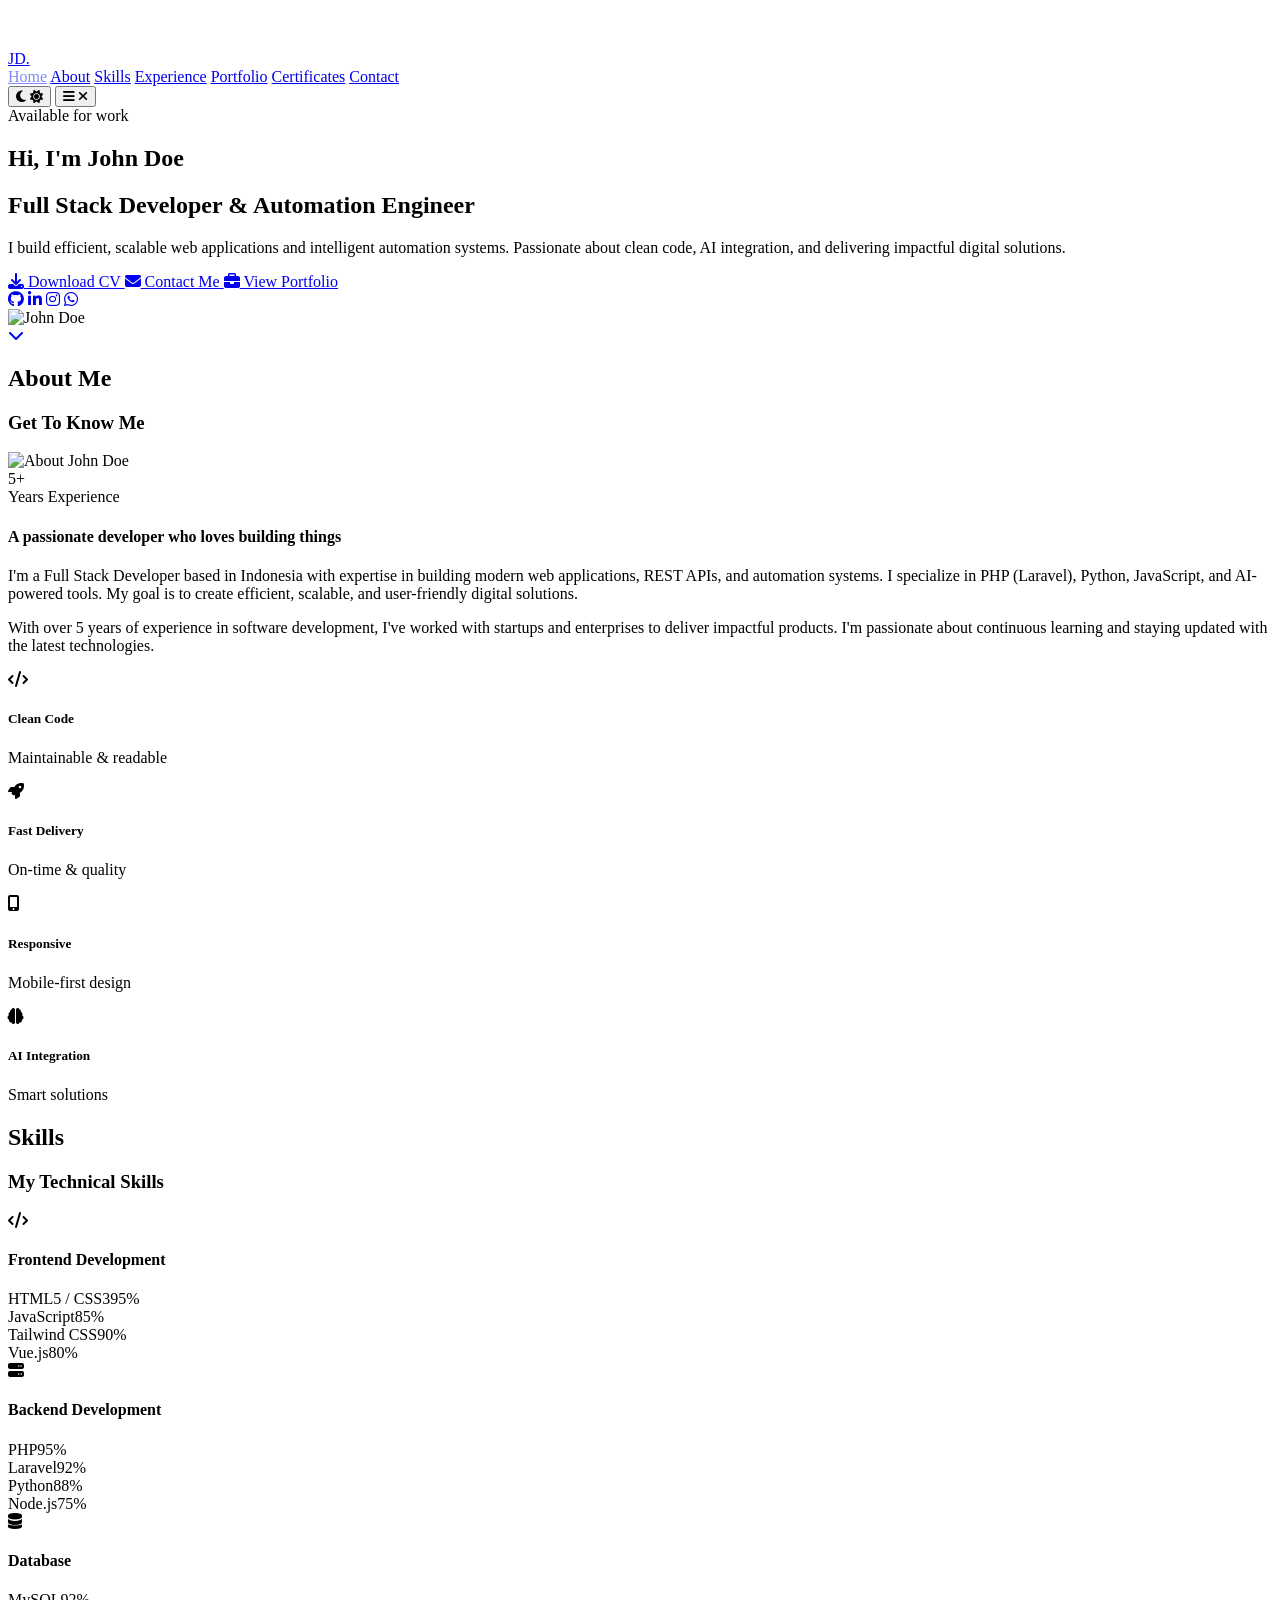
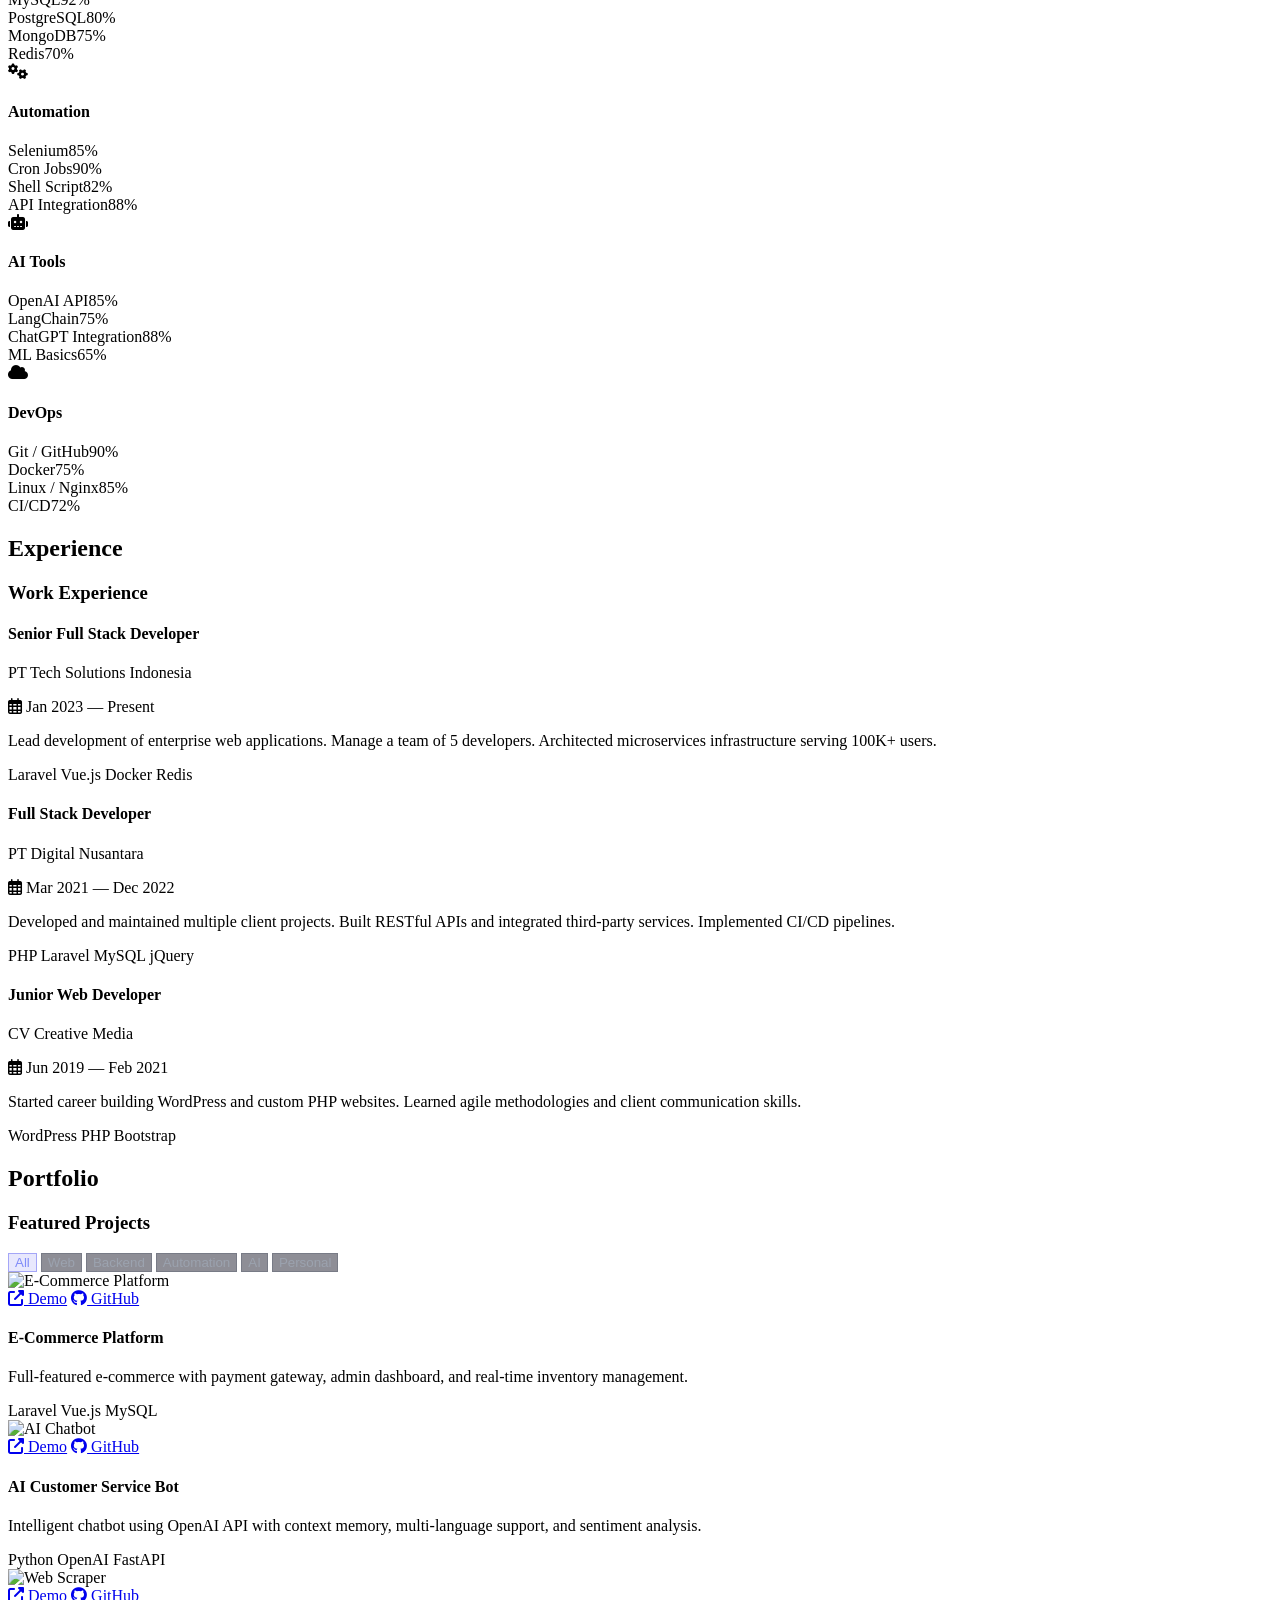
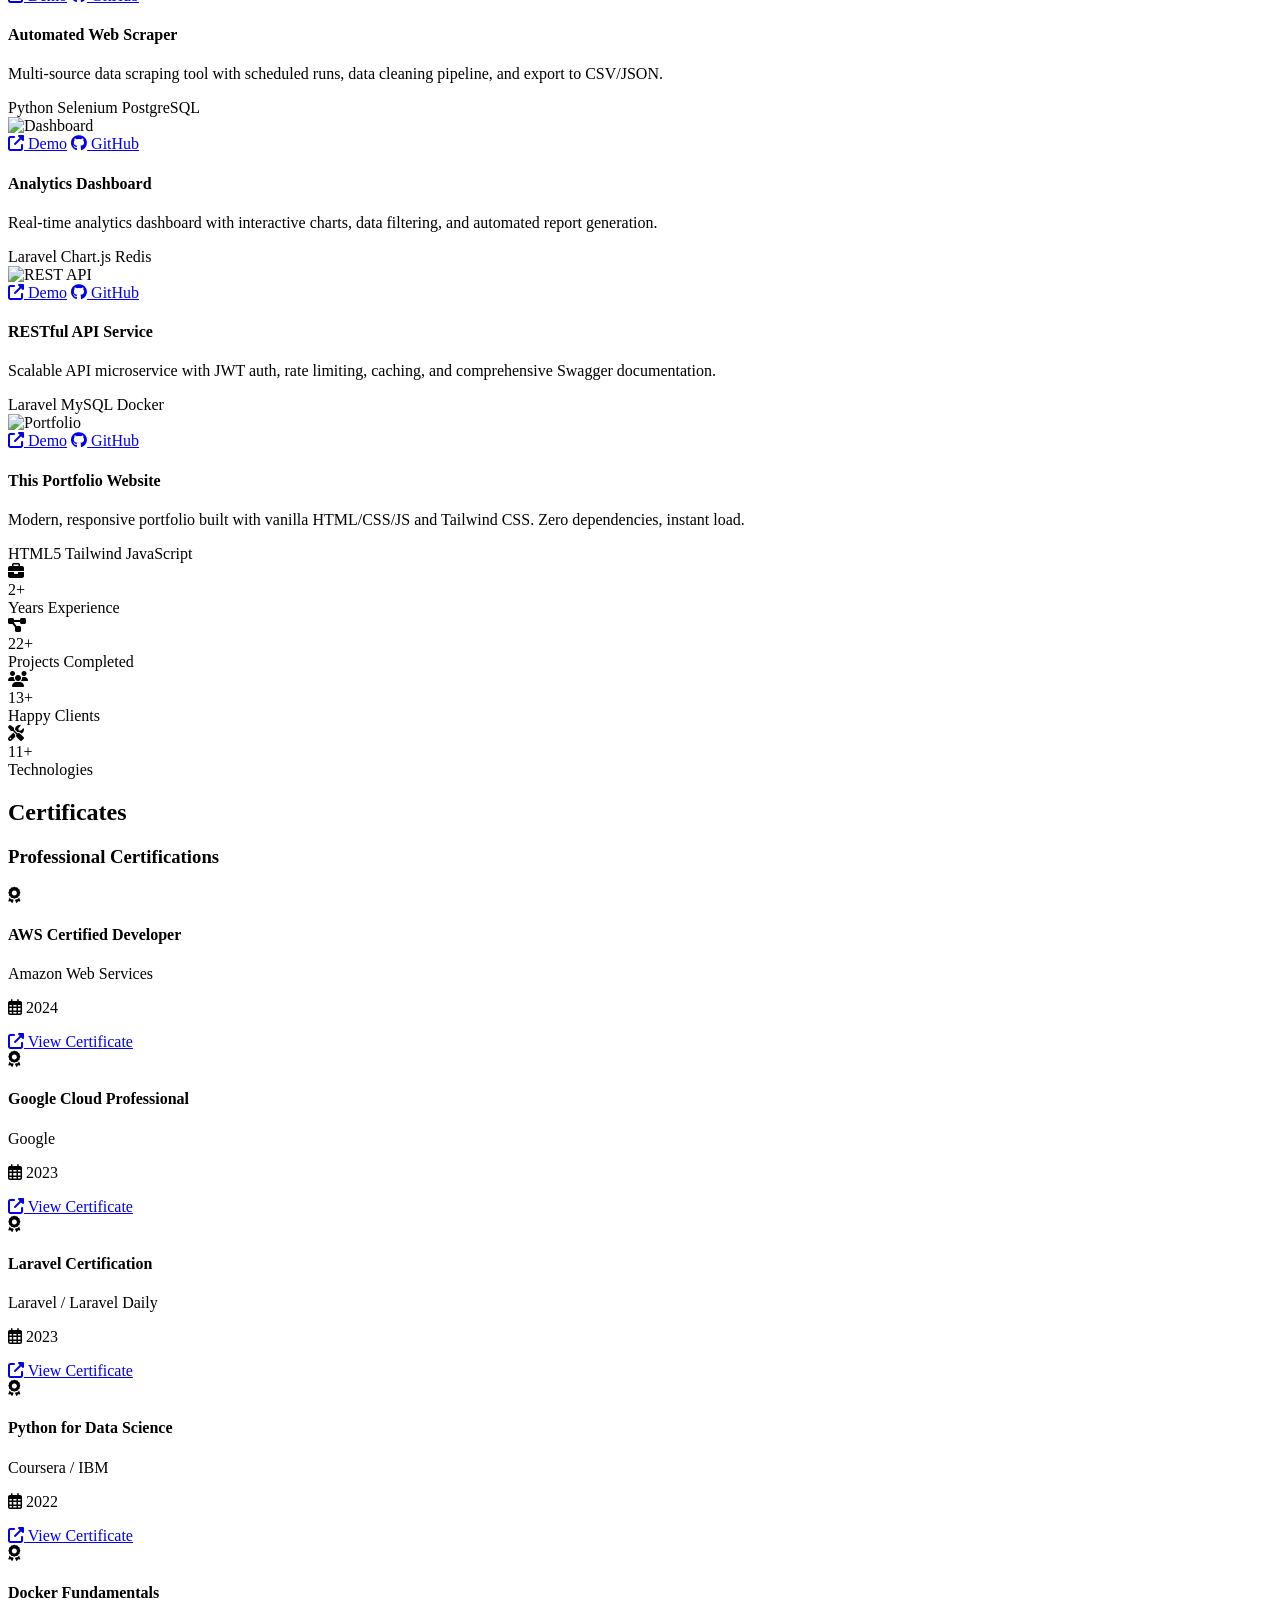
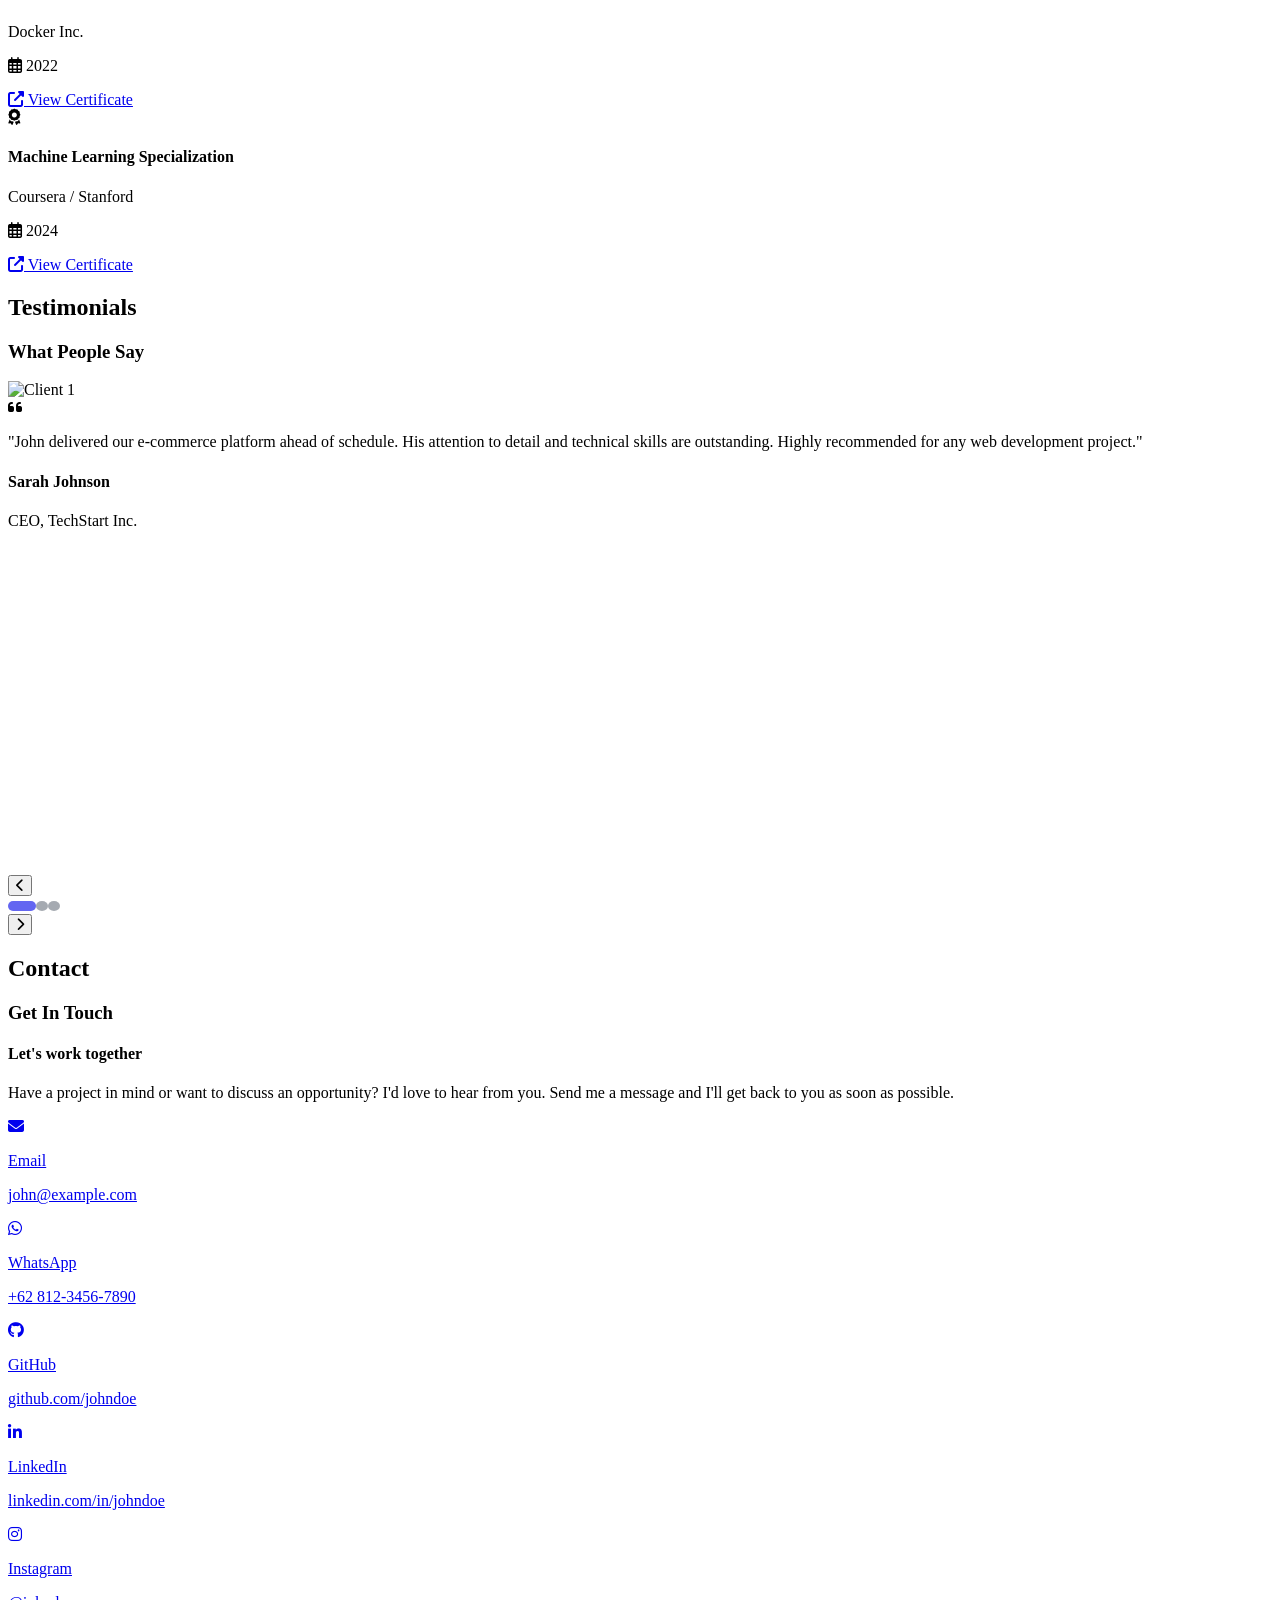
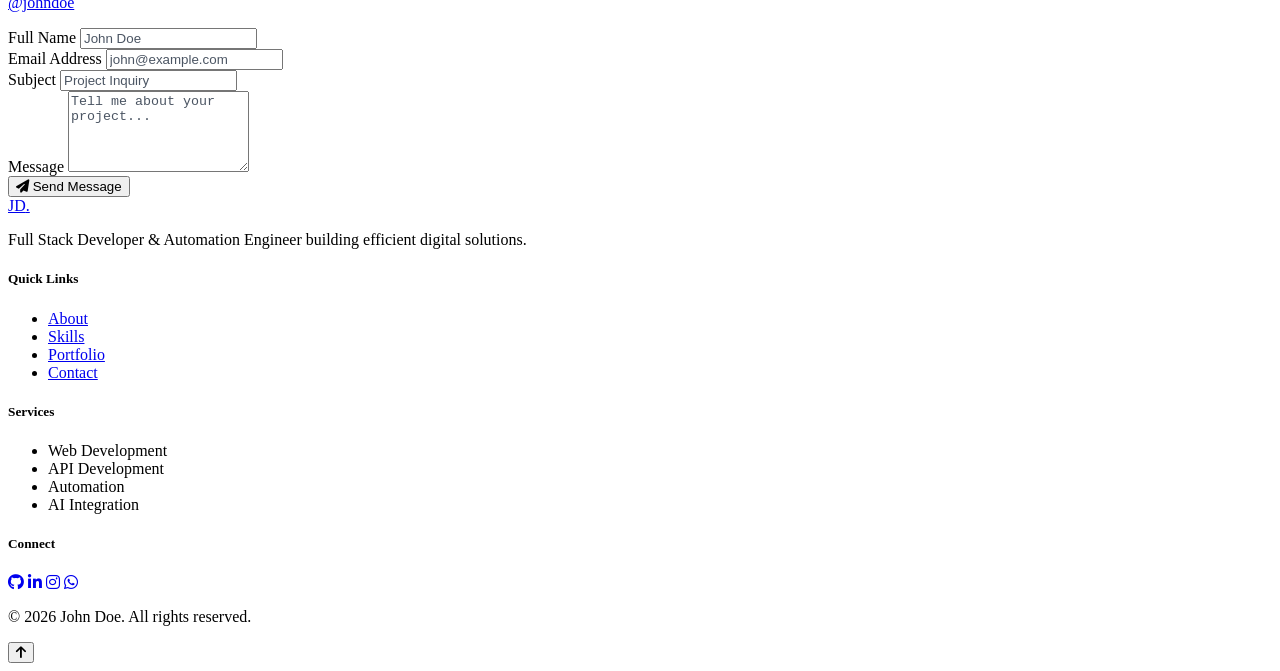
==== index.html @ bd454a34 "first commit" ====
<!DOCTYPE html>
<html lang="id" class="scroll-smooth">
<head>
  <meta charset="UTF-8">
  <meta name="viewport" content="width=device-width, initial-scale=1.0">
  <title>John Doe — Full Stack Developer & Automation Engineer</title>
  <meta name="description" content="Portfolio dan CV John Doe — Full Stack Developer, Automation Engineer, dan AI Enthusiast. Lihat project, skill, dan pengalaman kerja.">
  <meta property="og:title" content="John Doe — Full Stack Developer & Automation Engineer">
  <meta property="og:description" content="Portfolio dan CV pribadi John Doe. Full Stack Developer dengan pengalaman di Laravel, Python, dan AI.">
  <meta property="og:image" content="assets/images/profile.jpg">
  <meta property="og:type" content="website">

  <script src="https://cdn.tailwindcss.com"></script>
  <script>
    tailwind.config = {
      darkMode: 'class',
      theme: {
        extend: {
          colors: {
            primary: { 50:'#eef2ff',100:'#e0e7ff',200:'#c7d2fe',300:'#a5b4fc',400:'#818cf8',500:'#6366f1',600:'#4f46e5',700:'#4338ca',800:'#3730a3',900:'#312e81' },
            dark: { 800:'#1e1e2e',850:'#181825',900:'#11111b',950:'#0a0a12' }
          },
          fontFamily: { sans: ['Inter', 'system-ui', 'sans-serif'] }
        }
      }
    }
  </script>

  <link rel="stylesheet" href="https://cdnjs.cloudflare.com/ajax/libs/font-awesome/6.5.2/css/all.min.css">
  <link href="https://unpkg.com/aos@2.3.4/dist/aos.css" rel="stylesheet">
  <link href="https://fonts.googleapis.com/css2?family=Inter:wght@300;400;500;600;700;800;900&display=swap" rel="stylesheet">
  <link rel="stylesheet" href="css/custom.css">
</head>
<body class="bg-dark-950 text-gray-200 font-sans antialiased transition-colors duration-300">

  <!-- Loading Screen -->
  <div id="loader" class="fixed inset-0 z-[9999] bg-dark-950 flex items-center justify-center">
    <div class="flex flex-col items-center gap-4">
      <div class="w-12 h-12 border-4 border-primary-500 border-t-transparent rounded-full animate-spin"></div>
      <p class="text-primary-400 font-medium tracking-wider text-sm">LOADING...</p>
    </div>
  </div>

  <!-- Navbar -->
  <nav id="navbar" class="fixed top-0 left-0 w-full z-50 transition-all duration-300">
    <div class="max-w-7xl mx-auto px-4 sm:px-6 lg:px-8">
      <div class="flex items-center justify-between h-16 lg:h-20">
        <a href="#hero" class="text-xl font-bold bg-gradient-to-r from-primary-400 to-purple-400 bg-clip-text text-transparent">
          JD<span class="text-primary-500">.</span>
        </a>

        <div class="hidden lg:flex items-center gap-8">
          <a href="#hero" class="nav-link text-sm font-medium text-gray-300 hover:text-primary-400 transition-colors">Home</a>
          <a href="#about" class="nav-link text-sm font-medium text-gray-300 hover:text-primary-400 transition-colors">About</a>
          <a href="#skills" class="nav-link text-sm font-medium text-gray-300 hover:text-primary-400 transition-colors">Skills</a>
          <a href="#experience" class="nav-link text-sm font-medium text-gray-300 hover:text-primary-400 transition-colors">Experience</a>
          <a href="#portfolio" class="nav-link text-sm font-medium text-gray-300 hover:text-primary-400 transition-colors">Portfolio</a>
          <a href="#certificates" class="nav-link text-sm font-medium text-gray-300 hover:text-primary-400 transition-colors">Certificates</a>
          <a href="#contact" class="nav-link text-sm font-medium text-gray-300 hover:text-primary-400 transition-colors">Contact</a>
        </div>

        <div class="flex items-center gap-3">
          <button id="theme-toggle" class="w-10 h-10 rounded-full bg-dark-800/80 border border-gray-700/50 flex items-center justify-center text-gray-300 hover:text-primary-400 hover:border-primary-500/50 transition-all" aria-label="Toggle dark mode">
            <i class="fas fa-moon text-lg" id="theme-icon-dark"></i>
            <i class="fas fa-sun text-lg hidden" id="theme-icon-light"></i>
          </button>

          <button id="mobile-menu-btn" class="lg:hidden w-10 h-10 rounded-full bg-dark-800/80 border border-gray-700/50 flex items-center justify-center text-gray-300 hover:text-primary-400 transition-all" aria-label="Toggle menu">
            <i class="fas fa-bars" id="menu-icon-open"></i>
            <i class="fas fa-times hidden" id="menu-icon-close"></i>
          </button>
        </div>
      </div>
    </div>

    <!-- Mobile Menu -->
    <div id="mobile-menu" class="lg:hidden hidden">
      <div class="bg-dark-850/95 backdrop-blur-xl border-t border-gray-700/30 px-4 py-6 space-y-1">
        <a href="#hero" class="mobile-nav-link block px-4 py-3 rounded-xl text-sm font-medium text-gray-300 hover:text-primary-400 hover:bg-primary-500/10 transition-all">Home</a>
        <a href="#about" class="mobile-nav-link block px-4 py-3 rounded-xl text-sm font-medium text-gray-300 hover:text-primary-400 hover:bg-primary-500/10 transition-all">About</a>
        <a href="#skills" class="mobile-nav-link block px-4 py-3 rounded-xl text-sm font-medium text-gray-300 hover:text-primary-400 hover:bg-primary-500/10 transition-all">Skills</a>
        <a href="#experience" class="mobile-nav-link block px-4 py-3 rounded-xl text-sm font-medium text-gray-300 hover:text-primary-400 hover:bg-primary-500/10 transition-all">Experience</a>
        <a href="#portfolio" class="mobile-nav-link block px-4 py-3 rounded-xl text-sm font-medium text-gray-300 hover:text-primary-400 hover:bg-primary-500/10 transition-all">Portfolio</a>
        <a href="#certificates" class="mobile-nav-link block px-4 py-3 rounded-xl text-sm font-medium text-gray-300 hover:text-primary-400 hover:bg-primary-500/10 transition-all">Certificates</a>
        <a href="#contact" class="mobile-nav-link block px-4 py-3 rounded-xl text-sm font-medium text-gray-300 hover:text-primary-400 hover:bg-primary-500/10 transition-all">Contact</a>
      </div>
    </div>
  </nav>

  <!-- Hero Section -->
  <section id="hero" class="min-h-screen flex items-center relative overflow-hidden">
    <div class="absolute inset-0 overflow-hidden">
      <div class="absolute top-1/4 -left-32 w-96 h-96 bg-primary-500/10 rounded-full blur-3xl"></div>
      <div class="absolute bottom-1/4 -right-32 w-96 h-96 bg-purple-500/10 rounded-full blur-3xl"></div>
      <div class="grid-pattern absolute inset-0 opacity-[0.03]"></div>
    </div>

    <div class="max-w-7xl mx-auto px-4 sm:px-6 lg:px-8 py-32 lg:py-0 relative z-10 w-full">
      <div class="grid lg:grid-cols-2 gap-12 lg:gap-16 items-center">
        <div data-aos="fade-right" data-aos-duration="1000">
          <div class="inline-flex items-center gap-2 px-4 py-2 rounded-full bg-primary-500/10 border border-primary-500/20 mb-6">
            <span class="w-2 h-2 bg-green-400 rounded-full animate-pulse"></span>
            <span class="text-primary-300 text-sm font-medium">Available for work</span>
          </div>
          <h1 class="text-4xl sm:text-5xl lg:text-6xl font-bold leading-tight mb-4">
            Hi, I'm <span class="bg-gradient-to-r from-primary-400 to-purple-400 bg-clip-text text-transparent">John Doe</span>
          </h1>
          <h2 class="text-xl sm:text-2xl lg:text-3xl font-semibold text-gray-300 mb-6">Full Stack Developer & Automation Engineer</h2>
          <p class="text-gray-400 text-lg leading-relaxed mb-8 max-w-xl">I build efficient, scalable web applications and intelligent automation systems. Passionate about clean code, AI integration, and delivering impactful digital solutions.</p>

          <div class="flex flex-wrap gap-4 mb-10">
            <a href="assets/cv/cv.pdf" download class="group inline-flex items-center gap-2 px-6 py-3 bg-gradient-to-r from-primary-500 to-primary-600 text-white font-semibold rounded-xl hover:shadow-lg hover:shadow-primary-500/25 transition-all duration-300 hover:-translate-y-0.5">
              <i class="fas fa-download"></i> Download CV
            </a>
            <a href="#contact" class="inline-flex items-center gap-2 px-6 py-3 bg-dark-800/80 border border-gray-700/50 text-gray-200 font-semibold rounded-xl hover:border-primary-500/50 hover:text-primary-400 transition-all duration-300 hover:-translate-y-0.5">
              <i class="fas fa-envelope"></i> Contact Me
            </a>
            <a href="#portfolio" class="inline-flex items-center gap-2 px-6 py-3 bg-dark-800/80 border border-gray-700/50 text-gray-200 font-semibold rounded-xl hover:border-primary-500/50 hover:text-primary-400 transition-all duration-300 hover:-translate-y-0.5">
              <i class="fas fa-briefcase"></i> View Portfolio
            </a>
          </div>

          <div class="flex items-center gap-4">
            <a href="https://github.com/johndoe" target="_blank" class="w-10 h-10 rounded-full bg-dark-800/80 border border-gray-700/50 flex items-center justify-center text-gray-400 hover:text-primary-400 hover:border-primary-500/50 transition-all"><i class="fab fa-github"></i></a>
            <a href="https://linkedin.com/in/johndoe" target="_blank" class="w-10 h-10 rounded-full bg-dark-800/80 border border-gray-700/50 flex items-center justify-center text-gray-400 hover:text-primary-400 hover:border-primary-500/50 transition-all"><i class="fab fa-linkedin-in"></i></a>
            <a href="https://instagram.com/johndoe" target="_blank" class="w-10 h-10 rounded-full bg-dark-800/80 border border-gray-700/50 flex items-center justify-center text-gray-400 hover:text-primary-400 hover:border-primary-500/50 transition-all"><i class="fab fa-instagram"></i></a>
            <a href="https://wa.me/6281234567890" target="_blank" class="w-10 h-10 rounded-full bg-dark-800/80 border border-gray-700/50 flex items-center justify-center text-gray-400 hover:text-primary-400 hover:border-primary-500/50 transition-all"><i class="fab fa-whatsapp"></i></a>
          </div>
        </div>

        <div data-aos="fade-left" data-aos-duration="1000" data-aos-delay="200" class="flex justify-center lg:justify-end">
          <div class="relative">
            <div class="w-72 h-72 sm:w-80 sm:h-80 lg:w-96 lg:h-96 rounded-3xl overflow-hidden border-2 border-primary-500/30 shadow-2xl shadow-primary-500/10">
              <img src="assets/images/profile.jpg" alt="John Doe" class="w-full h-full object-cover" loading="lazy">
            </div>
            <div class="absolute -bottom-4 -right-4 w-24 h-24 bg-gradient-to-br from-primary-500 to-purple-500 rounded-2xl -z-10 blur-sm opacity-50"></div>
            <div class="absolute -top-4 -left-4 w-24 h-24 bg-gradient-to-br from-purple-500 to-primary-500 rounded-2xl -z-10 blur-sm opacity-50"></div>
          </div>
        </div>
      </div>
    </div>

    <div class="absolute bottom-8 left-1/2 -translate-x-1/2 animate-bounce">
      <a href="#about" class="text-gray-500 hover:text-primary-400 transition-colors">
        <i class="fas fa-chevron-down text-xl"></i>
      </a>
    </div>
  </section>

  <!-- About Section -->
  <section id="about" class="py-20 lg:py-28 relative">
    <div class="max-w-7xl mx-auto px-4 sm:px-6 lg:px-8">
      <div class="text-center mb-16" data-aos="fade-up">
        <h2 class="text-sm font-semibold text-primary-400 tracking-widest uppercase mb-3">About Me</h2>
        <h3 class="text-3xl sm:text-4xl font-bold">Get To Know Me</h3>
      </div>

      <div class="grid lg:grid-cols-2 gap-12 lg:gap-16 items-center">
        <div data-aos="fade-right" data-aos-duration="800">
          <div class="relative">
            <div class="w-full aspect-square max-w-md mx-auto rounded-3xl overflow-hidden border border-gray-700/30">
              <img src="assets/images/about.jpg" alt="About John Doe" class="w-full h-full object-cover" loading="lazy">
            </div>
            <div class="absolute -bottom-6 -right-6 bg-dark-800/90 backdrop-blur-sm border border-gray-700/30 rounded-2xl p-6 shadow-xl">
              <div class="text-3xl font-bold text-primary-400">5+</div>
              <div class="text-gray-400 text-sm">Years Experience</div>
            </div>
          </div>
        </div>

        <div data-aos="fade-left" data-aos-duration="800">
          <h4 class="text-2xl font-bold mb-6">A passionate developer who loves building things</h4>
          <p class="text-gray-400 leading-relaxed mb-6">
            I'm a Full Stack Developer based in Indonesia with expertise in building modern web applications, REST APIs, and automation systems. I specialize in PHP (Laravel), Python, JavaScript, and AI-powered tools. My goal is to create efficient, scalable, and user-friendly digital solutions.
          </p>
          <p class="text-gray-400 leading-relaxed mb-8">
            With over 5 years of experience in software development, I've worked with startups and enterprises to deliver impactful products. I'm passionate about continuous learning and staying updated with the latest technologies.
          </p>

          <div class="grid grid-cols-2 gap-4">
            <div class="bg-dark-800/50 border border-gray-700/30 rounded-xl p-4">
              <i class="fas fa-code text-primary-400 text-xl mb-2"></i>
              <h5 class="font-semibold text-sm">Clean Code</h5>
              <p class="text-gray-500 text-xs mt-1">Maintainable & readable</p>
            </div>
            <div class="bg-dark-800/50 border border-gray-700/30 rounded-xl p-4">
              <i class="fas fa-rocket text-primary-400 text-xl mb-2"></i>
              <h5 class="font-semibold text-sm">Fast Delivery</h5>
              <p class="text-gray-500 text-xs mt-1">On-time & quality</p>
            </div>
            <div class="bg-dark-800/50 border border-gray-700/30 rounded-xl p-4">
              <i class="fas fa-mobile-alt text-primary-400 text-xl mb-2"></i>
              <h5 class="font-semibold text-sm">Responsive</h5>
              <p class="text-gray-500 text-xs mt-1">Mobile-first design</p>
            </div>
            <div class="bg-dark-800/50 border border-gray-700/30 rounded-xl p-4">
              <i class="fas fa-brain text-primary-400 text-xl mb-2"></i>
              <h5 class="font-semibold text-sm">AI Integration</h5>
              <p class="text-gray-500 text-xs mt-1">Smart solutions</p>
            </div>
          </div>
        </div>
      </div>
    </div>
  </section>

  <!-- Skills Section -->
  <section id="skills" class="py-20 lg:py-28 bg-dark-900/50 relative">
    <div class="max-w-7xl mx-auto px-4 sm:px-6 lg:px-8">
      <div class="text-center mb-16" data-aos="fade-up">
        <h2 class="text-sm font-semibold text-primary-400 tracking-widest uppercase mb-3">Skills</h2>
        <h3 class="text-3xl sm:text-4xl font-bold">My Technical Skills</h3>
      </div>

      <div class="grid sm:grid-cols-2 lg:grid-cols-3 gap-6">
        <!-- Frontend -->
        <div class="bg-dark-800/50 backdrop-blur-sm border border-gray-700/30 rounded-2xl p-6 hover:border-primary-500/30 transition-all duration-300 hover:-translate-y-1" data-aos="fade-up" data-aos-delay="0">
          <div class="w-12 h-12 bg-primary-500/10 rounded-xl flex items-center justify-center mb-4">
            <i class="fas fa-code text-primary-400 text-xl"></i>
          </div>
          <h4 class="text-lg font-bold mb-4">Frontend Development</h4>
          <div class="space-y-3">
            <div class="skill-item">
              <div class="flex justify-between text-sm mb-1"><span>HTML5 / CSS3</span><span class="text-primary-400">95%</span></div>
              <div class="h-2 bg-dark-950 rounded-full overflow-hidden"><div class="skill-bar h-full bg-gradient-to-r from-primary-500 to-purple-500 rounded-full" data-width="95"></div></div>
            </div>
            <div class="skill-item">
              <div class="flex justify-between text-sm mb-1"><span>JavaScript</span><span class="text-primary-400">85%</span></div>
              <div class="h-2 bg-dark-950 rounded-full overflow-hidden"><div class="skill-bar h-full bg-gradient-to-r from-primary-500 to-purple-500 rounded-full" data-width="85"></div></div>
            </div>
            <div class="skill-item">
              <div class="flex justify-between text-sm mb-1"><span>Tailwind CSS</span><span class="text-primary-400">90%</span></div>
              <div class="h-2 bg-dark-950 rounded-full overflow-hidden"><div class="skill-bar h-full bg-gradient-to-r from-primary-500 to-purple-500 rounded-full" data-width="90"></div></div>
            </div>
            <div class="skill-item">
              <div class="flex justify-between text-sm mb-1"><span>Vue.js</span><span class="text-primary-400">80%</span></div>
              <div class="h-2 bg-dark-950 rounded-full overflow-hidden"><div class="skill-bar h-full bg-gradient-to-r from-primary-500 to-purple-500 rounded-full" data-width="80"></div></div>
            </div>
          </div>
        </div>

        <!-- Backend -->
        <div class="bg-dark-800/50 backdrop-blur-sm border border-gray-700/30 rounded-2xl p-6 hover:border-primary-500/30 transition-all duration-300 hover:-translate-y-1" data-aos="fade-up" data-aos-delay="100">
          <div class="w-12 h-12 bg-primary-500/10 rounded-xl flex items-center justify-center mb-4">
            <i class="fas fa-server text-primary-400 text-xl"></i>
          </div>
          <h4 class="text-lg font-bold mb-4">Backend Development</h4>
          <div class="space-y-3">
            <div class="skill-item">
              <div class="flex justify-between text-sm mb-1"><span>PHP</span><span class="text-primary-400">95%</span></div>
              <div class="h-2 bg-dark-950 rounded-full overflow-hidden"><div class="skill-bar h-full bg-gradient-to-r from-primary-500 to-purple-500 rounded-full" data-width="95"></div></div>
            </div>
            <div class="skill-item">
              <div class="flex justify-between text-sm mb-1"><span>Laravel</span><span class="text-primary-400">92%</span></div>
              <div class="h-2 bg-dark-950 rounded-full overflow-hidden"><div class="skill-bar h-full bg-gradient-to-r from-primary-500 to-purple-500 rounded-full" data-width="92"></div></div>
            </div>
            <div class="skill-item">
              <div class="flex justify-between text-sm mb-1"><span>Python</span><span class="text-primary-400">88%</span></div>
              <div class="h-2 bg-dark-950 rounded-full overflow-hidden"><div class="skill-bar h-full bg-gradient-to-r from-primary-500 to-purple-500 rounded-full" data-width="88"></div></div>
            </div>
            <div class="skill-item">
              <div class="flex justify-between text-sm mb-1"><span>Node.js</span><span class="text-primary-400">75%</span></div>
              <div class="h-2 bg-dark-950 rounded-full overflow-hidden"><div class="skill-bar h-full bg-gradient-to-r from-primary-500 to-purple-500 rounded-full" data-width="75"></div></div>
            </div>
          </div>
        </div>

        <!-- Database -->
        <div class="bg-dark-800/50 backdrop-blur-sm border border-gray-700/30 rounded-2xl p-6 hover:border-primary-500/30 transition-all duration-300 hover:-translate-y-1" data-aos="fade-up" data-aos-delay="200">
          <div class="w-12 h-12 bg-primary-500/10 rounded-xl flex items-center justify-center mb-4">
            <i class="fas fa-database text-primary-400 text-xl"></i>
          </div>
          <h4 class="text-lg font-bold mb-4">Database</h4>
          <div class="space-y-3">
            <div class="skill-item">
              <div class="flex justify-between text-sm mb-1"><span>MySQL</span><span class="text-primary-400">92%</span></div>
              <div class="h-2 bg-dark-950 rounded-full overflow-hidden"><div class="skill-bar h-full bg-gradient-to-r from-primary-500 to-purple-500 rounded-full" data-width="92"></div></div>
            </div>
            <div class="skill-item">
              <div class="flex justify-between text-sm mb-1"><span>PostgreSQL</span><span class="text-primary-400">80%</span></div>
              <div class="h-2 bg-dark-950 rounded-full overflow-hidden"><div class="skill-bar h-full bg-gradient-to-r from-primary-500 to-purple-500 rounded-full" data-width="80"></div></div>
            </div>
            <div class="skill-item">
              <div class="flex justify-between text-sm mb-1"><span>MongoDB</span><span class="text-primary-400">75%</span></div>
              <div class="h-2 bg-dark-950 rounded-full overflow-hidden"><div class="skill-bar h-full bg-gradient-to-r from-primary-500 to-purple-500 rounded-full" data-width="75"></div></div>
            </div>
            <div class="skill-item">
              <div class="flex justify-between text-sm mb-1"><span>Redis</span><span class="text-primary-400">70%</span></div>
              <div class="h-2 bg-dark-950 rounded-full overflow-hidden"><div class="skill-bar h-full bg-gradient-to-r from-primary-500 to-purple-500 rounded-full" data-width="70"></div></div>
            </div>
          </div>
        </div>

        <!-- Automation -->
        <div class="bg-dark-800/50 backdrop-blur-sm border border-gray-700/30 rounded-2xl p-6 hover:border-primary-500/30 transition-all duration-300 hover:-translate-y-1" data-aos="fade-up" data-aos-delay="0">
          <div class="w-12 h-12 bg-primary-500/10 rounded-xl flex items-center justify-center mb-4">
            <i class="fas fa-cogs text-primary-400 text-xl"></i>
          </div>
          <h4 class="text-lg font-bold mb-4">Automation</h4>
          <div class="space-y-3">
            <div class="skill-item">
              <div class="flex justify-between text-sm mb-1"><span>Selenium</span><span class="text-primary-400">85%</span></div>
              <div class="h-2 bg-dark-950 rounded-full overflow-hidden"><div class="skill-bar h-full bg-gradient-to-r from-primary-500 to-purple-500 rounded-full" data-width="85"></div></div>
            </div>
            <div class="skill-item">
              <div class="flex justify-between text-sm mb-1"><span>Cron Jobs</span><span class="text-primary-400">90%</span></div>
              <div class="h-2 bg-dark-950 rounded-full overflow-hidden"><div class="skill-bar h-full bg-gradient-to-r from-primary-500 to-purple-500 rounded-full" data-width="90"></div></div>
            </div>
            <div class="skill-item">
              <div class="flex justify-between text-sm mb-1"><span>Shell Script</span><span class="text-primary-400">82%</span></div>
              <div class="h-2 bg-dark-950 rounded-full overflow-hidden"><div class="skill-bar h-full bg-gradient-to-r from-primary-500 to-purple-500 rounded-full" data-width="82"></div></div>
            </div>
            <div class="skill-item">
              <div class="flex justify-between text-sm mb-1"><span>API Integration</span><span class="text-primary-400">88%</span></div>
              <div class="h-2 bg-dark-950 rounded-full overflow-hidden"><div class="skill-bar h-full bg-gradient-to-r from-primary-500 to-purple-500 rounded-full" data-width="88"></div></div>
            </div>
          </div>
        </div>

        <!-- AI Tools -->
        <div class="bg-dark-800/50 backdrop-blur-sm border border-gray-700/30 rounded-2xl p-6 hover:border-primary-500/30 transition-all duration-300 hover:-translate-y-1" data-aos="fade-up" data-aos-delay="100">
          <div class="w-12 h-12 bg-primary-500/10 rounded-xl flex items-center justify-center mb-4">
            <i class="fas fa-robot text-primary-400 text-xl"></i>
          </div>
          <h4 class="text-lg font-bold mb-4">AI Tools</h4>
          <div class="space-y-3">
            <div class="skill-item">
              <div class="flex justify-between text-sm mb-1"><span>OpenAI API</span><span class="text-primary-400">85%</span></div>
              <div class="h-2 bg-dark-950 rounded-full overflow-hidden"><div class="skill-bar h-full bg-gradient-to-r from-primary-500 to-purple-500 rounded-full" data-width="85"></div></div>
            </div>
            <div class="skill-item">
              <div class="flex justify-between text-sm mb-1"><span>LangChain</span><span class="text-primary-400">75%</span></div>
              <div class="h-2 bg-dark-950 rounded-full overflow-hidden"><div class="skill-bar h-full bg-gradient-to-r from-primary-500 to-purple-500 rounded-full" data-width="75"></div></div>
            </div>
            <div class="skill-item">
              <div class="flex justify-between text-sm mb-1"><span>ChatGPT Integration</span><span class="text-primary-400">88%</span></div>
              <div class="h-2 bg-dark-950 rounded-full overflow-hidden"><div class="skill-bar h-full bg-gradient-to-r from-primary-500 to-purple-500 rounded-full" data-width="88"></div></div>
            </div>
            <div class="skill-item">
              <div class="flex justify-between text-sm mb-1"><span>ML Basics</span><span class="text-primary-400">65%</span></div>
              <div class="h-2 bg-dark-950 rounded-full overflow-hidden"><div class="skill-bar h-full bg-gradient-to-r from-primary-500 to-purple-500 rounded-full" data-width="65"></div></div>
            </div>
          </div>
        </div>

        <!-- DevOps -->
        <div class="bg-dark-800/50 backdrop-blur-sm border border-gray-700/30 rounded-2xl p-6 hover:border-primary-500/30 transition-all duration-300 hover:-translate-y-1" data-aos="fade-up" data-aos-delay="200">
          <div class="w-12 h-12 bg-primary-500/10 rounded-xl flex items-center justify-center mb-4">
            <i class="fas fa-cloud text-primary-400 text-xl"></i>
          </div>
          <h4 class="text-lg font-bold mb-4">DevOps</h4>
          <div class="space-y-3">
            <div class="skill-item">
              <div class="flex justify-between text-sm mb-1"><span>Git / GitHub</span><span class="text-primary-400">90%</span></div>
              <div class="h-2 bg-dark-950 rounded-full overflow-hidden"><div class="skill-bar h-full bg-gradient-to-r from-primary-500 to-purple-500 rounded-full" data-width="90"></div></div>
            </div>
            <div class="skill-item">
              <div class="flex justify-between text-sm mb-1"><span>Docker</span><span class="text-primary-400">75%</span></div>
              <div class="h-2 bg-dark-950 rounded-full overflow-hidden"><div class="skill-bar h-full bg-gradient-to-r from-primary-500 to-purple-500 rounded-full" data-width="75"></div></div>
            </div>
            <div class="skill-item">
              <div class="flex justify-between text-sm mb-1"><span>Linux / Nginx</span><span class="text-primary-400">85%</span></div>
              <div class="h-2 bg-dark-950 rounded-full overflow-hidden"><div class="skill-bar h-full bg-gradient-to-r from-primary-500 to-purple-500 rounded-full" data-width="85"></div></div>
            </div>
            <div class="skill-item">
              <div class="flex justify-between text-sm mb-1"><span>CI/CD</span><span class="text-primary-400">72%</span></div>
              <div class="h-2 bg-dark-950 rounded-full overflow-hidden"><div class="skill-bar h-full bg-gradient-to-r from-primary-500 to-purple-500 rounded-full" data-width="72"></div></div>
            </div>
          </div>
        </div>
      </div>
    </div>
  </section>

  <!-- Experience Section -->
  <section id="experience" class="py-20 lg:py-28 relative">
    <div class="max-w-7xl mx-auto px-4 sm:px-6 lg:px-8">
      <div class="text-center mb-16" data-aos="fade-up">
        <h2 class="text-sm font-semibold text-primary-400 tracking-widest uppercase mb-3">Experience</h2>
        <h3 class="text-3xl sm:text-4xl font-bold">Work Experience</h3>
      </div>

      <div class="relative max-w-3xl mx-auto">
        <div class="absolute left-4 lg:left-1/2 top-0 bottom-0 w-px bg-gradient-to-b from-primary-500/50 via-purple-500/50 to-transparent"></div>

        <div class="space-y-12">
          <!-- Experience 1 -->
          <div class="relative pl-12 lg:pl-0" data-aos="fade-up">
            <div class="lg:grid lg:grid-cols-2 lg:gap-12">
              <div class="lg:text-right lg:pr-12">
                <div class="bg-dark-800/50 backdrop-blur-sm border border-gray-700/30 rounded-2xl p-6 hover:border-primary-500/30 transition-all">
                  <h4 class="text-lg font-bold">Senior Full Stack Developer</h4>
                  <p class="text-primary-400 font-medium mt-1">PT Tech Solutions Indonesia</p>
                  <p class="text-gray-500 text-sm mt-1"><i class="far fa-calendar-alt mr-1"></i> Jan 2023 — Present</p>
                  <p class="text-gray-400 text-sm mt-3 leading-relaxed">Lead development of enterprise web applications. Manage a team of 5 developers. Architected microservices infrastructure serving 100K+ users.</p>
                  <div class="flex flex-wrap gap-2 mt-3 lg:justify-end">
                    <span class="px-2 py-1 text-xs bg-primary-500/10 text-primary-300 rounded-md border border-primary-500/20">Laravel</span>
                    <span class="px-2 py-1 text-xs bg-primary-500/10 text-primary-300 rounded-md border border-primary-500/20">Vue.js</span>
                    <span class="px-2 py-1 text-xs bg-primary-500/10 text-primary-300 rounded-md border border-primary-500/20">Docker</span>
                    <span class="px-2 py-1 text-xs bg-primary-500/10 text-primary-300 rounded-md border border-primary-500/20">Redis</span>
                  </div>
                </div>
              </div>
              <div class="hidden lg:block"></div>
            </div>
            <div class="absolute left-4 lg:left-1/2 top-6 w-4 h-4 bg-primary-500 rounded-full border-4 border-dark-950 -translate-x-1/2"></div>
          </div>

          <!-- Experience 2 -->
          <div class="relative pl-12 lg:pl-0" data-aos="fade-up" data-aos-delay="100">
            <div class="lg:grid lg:grid-cols-2 lg:gap-12">
              <div class="hidden lg:block"></div>
              <div class="lg:pl-12">
                <div class="bg-dark-800/50 backdrop-blur-sm border border-gray-700/30 rounded-2xl p-6 hover:border-primary-500/30 transition-all">
                  <h4 class="text-lg font-bold">Full Stack Developer</h4>
                  <p class="text-primary-400 font-medium mt-1">PT Digital Nusantara</p>
                  <p class="text-gray-500 text-sm mt-1"><i class="far fa-calendar-alt mr-1"></i> Mar 2021 — Dec 2022</p>
                  <p class="text-gray-400 text-sm mt-3 leading-relaxed">Developed and maintained multiple client projects. Built RESTful APIs and integrated third-party services. Implemented CI/CD pipelines.</p>
                  <div class="flex flex-wrap gap-2 mt-3">
                    <span class="px-2 py-1 text-xs bg-primary-500/10 text-primary-300 rounded-md border border-primary-500/20">PHP</span>
                    <span class="px-2 py-1 text-xs bg-primary-500/10 text-primary-300 rounded-md border border-primary-500/20">Laravel</span>
                    <span class="px-2 py-1 text-xs bg-primary-500/10 text-primary-300 rounded-md border border-primary-500/20">MySQL</span>
                    <span class="px-2 py-1 text-xs bg-primary-500/10 text-primary-300 rounded-md border border-primary-500/20">jQuery</span>
                  </div>
                </div>
              </div>
            </div>
            <div class="absolute left-4 lg:left-1/2 top-6 w-4 h-4 bg-primary-500 rounded-full border-4 border-dark-950 -translate-x-1/2"></div>
          </div>

          <!-- Experience 3 -->
          <div class="relative pl-12 lg:pl-0" data-aos="fade-up" data-aos-delay="200">
            <div class="lg:grid lg:grid-cols-2 lg:gap-12">
              <div class="lg:text-right lg:pr-12">
                <div class="bg-dark-800/50 backdrop-blur-sm border border-gray-700/30 rounded-2xl p-6 hover:border-primary-500/30 transition-all">
                  <h4 class="text-lg font-bold">Junior Web Developer</h4>
                  <p class="text-primary-400 font-medium mt-1">CV Creative Media</p>
                  <p class="text-gray-500 text-sm mt-1"><i class="far fa-calendar-alt mr-1"></i> Jun 2019 — Feb 2021</p>
                  <p class="text-gray-400 text-sm mt-3 leading-relaxed">Started career building WordPress and custom PHP websites. Learned agile methodologies and client communication skills.</p>
                  <div class="flex flex-wrap gap-2 mt-3 lg:justify-end">
                    <span class="px-2 py-1 text-xs bg-primary-500/10 text-primary-300 rounded-md border border-primary-500/20">WordPress</span>
                    <span class="px-2 py-1 text-xs bg-primary-500/10 text-primary-300 rounded-md border border-primary-500/20">PHP</span>
                    <span class="px-2 py-1 text-xs bg-primary-500/10 text-primary-300 rounded-md border border-primary-500/20">Bootstrap</span>
                  </div>
                </div>
              </div>
              <div class="hidden lg:block"></div>
            </div>
            <div class="absolute left-4 lg:left-1/2 top-6 w-4 h-4 bg-primary-500 rounded-full border-4 border-dark-950 -translate-x-1/2"></div>
          </div>
        </div>
      </div>
    </div>
  </section>

  <!-- Portfolio Section -->
  <section id="portfolio" class="py-20 lg:py-28 bg-dark-900/50 relative">
    <div class="max-w-7xl mx-auto px-4 sm:px-6 lg:px-8">
      <div class="text-center mb-16" data-aos="fade-up">
        <h2 class="text-sm font-semibold text-primary-400 tracking-widest uppercase mb-3">Portfolio</h2>
        <h3 class="text-3xl sm:text-4xl font-bold">Featured Projects</h3>
      </div>

      <div class="flex flex-wrap justify-center gap-3 mb-12" data-aos="fade-up">
        <button class="portfolio-filter active px-5 py-2 rounded-full text-sm font-medium transition-all" data-filter="all">All</button>
        <button class="portfolio-filter px-5 py-2 rounded-full text-sm font-medium transition-all" data-filter="web">Web</button>
        <button class="portfolio-filter px-5 py-2 rounded-full text-sm font-medium transition-all" data-filter="backend">Backend</button>
        <button class="portfolio-filter px-5 py-2 rounded-full text-sm font-medium transition-all" data-filter="automation">Automation</button>
        <button class="portfolio-filter px-5 py-2 rounded-full text-sm font-medium transition-all" data-filter="ai">AI</button>
        <button class="portfolio-filter px-5 py-2 rounded-full text-sm font-medium transition-all" data-filter="personal">Personal</button>
      </div>

      <div class="grid sm:grid-cols-2 lg:grid-cols-3 gap-6" id="portfolio-grid">
        <!-- Project 1 -->
        <div class="portfolio-item group" data-category="web" data-aos="fade-up">
          <div class="bg-dark-800/50 backdrop-blur-sm border border-gray-700/30 rounded-2xl overflow-hidden hover:border-primary-500/30 transition-all duration-300 hover:-translate-y-2">
            <div class="relative overflow-hidden h-48">
              <img src="assets/projects/project1.jpg" alt="E-Commerce Platform" class="w-full h-full object-cover transition-transform duration-500 group-hover:scale-110" loading="lazy">
              <div class="absolute inset-0 bg-gradient-to-t from-dark-950/80 to-transparent opacity-0 group-hover:opacity-100 transition-opacity duration-300 flex items-end justify-center pb-4 gap-3">
                <a href="#" class="px-4 py-2 bg-primary-500 text-white text-sm rounded-lg hover:bg-primary-600 transition-colors"><i class="fas fa-external-link-alt mr-1"></i> Demo</a>
                <a href="#" class="px-4 py-2 bg-dark-800 text-white text-sm rounded-lg border border-gray-600 hover:border-primary-500 transition-colors"><i class="fab fa-github mr-1"></i> GitHub</a>
              </div>
            </div>
            <div class="p-5">
              <h4 class="font-bold text-lg mb-2">E-Commerce Platform</h4>
              <p class="text-gray-400 text-sm leading-relaxed mb-3">Full-featured e-commerce with payment gateway, admin dashboard, and real-time inventory management.</p>
              <div class="flex flex-wrap gap-2">
                <span class="px-2 py-1 text-xs bg-primary-500/10 text-primary-300 rounded-md">Laravel</span>
                <span class="px-2 py-1 text-xs bg-primary-500/10 text-primary-300 rounded-md">Vue.js</span>
                <span class="px-2 py-1 text-xs bg-primary-500/10 text-primary-300 rounded-md">MySQL</span>
              </div>
            </div>
          </div>
        </div>

        <!-- Project 2 -->
        <div class="portfolio-item group" data-category="ai" data-aos="fade-up" data-aos-delay="100">
          <div class="bg-dark-800/50 backdrop-blur-sm border border-gray-700/30 rounded-2xl overflow-hidden hover:border-primary-500/30 transition-all duration-300 hover:-translate-y-2">
            <div class="relative overflow-hidden h-48">
              <img src="assets/projects/project2.jpg" alt="AI Chatbot" class="w-full h-full object-cover transition-transform duration-500 group-hover:scale-110" loading="lazy">
              <div class="absolute inset-0 bg-gradient-to-t from-dark-950/80 to-transparent opacity-0 group-hover:opacity-100 transition-opacity duration-300 flex items-end justify-center pb-4 gap-3">
                <a href="#" class="px-4 py-2 bg-primary-500 text-white text-sm rounded-lg hover:bg-primary-600 transition-colors"><i class="fas fa-external-link-alt mr-1"></i> Demo</a>
                <a href="#" class="px-4 py-2 bg-dark-800 text-white text-sm rounded-lg border border-gray-600 hover:border-primary-500 transition-colors"><i class="fab fa-github mr-1"></i> GitHub</a>
              </div>
            </div>
            <div class="p-5">
              <h4 class="font-bold text-lg mb-2">AI Customer Service Bot</h4>
              <p class="text-gray-400 text-sm leading-relaxed mb-3">Intelligent chatbot using OpenAI API with context memory, multi-language support, and sentiment analysis.</p>
              <div class="flex flex-wrap gap-2">
                <span class="px-2 py-1 text-xs bg-primary-500/10 text-primary-300 rounded-md">Python</span>
                <span class="px-2 py-1 text-xs bg-primary-500/10 text-primary-300 rounded-md">OpenAI</span>
                <span class="px-2 py-1 text-xs bg-primary-500/10 text-primary-300 rounded-md">FastAPI</span>
              </div>
            </div>
          </div>
        </div>

        <!-- Project 3 -->
        <div class="portfolio-item group" data-category="automation" data-aos="fade-up" data-aos-delay="200">
          <div class="bg-dark-800/50 backdrop-blur-sm border border-gray-700/30 rounded-2xl overflow-hidden hover:border-primary-500/30 transition-all duration-300 hover:-translate-y-2">
            <div class="relative overflow-hidden h-48">
              <img src="assets/projects/project3.jpg" alt="Web Scraper" class="w-full h-full object-cover transition-transform duration-500 group-hover:scale-110" loading="lazy">
              <div class="absolute inset-0 bg-gradient-to-t from-dark-950/80 to-transparent opacity-0 group-hover:opacity-100 transition-opacity duration-300 flex items-end justify-center pb-4 gap-3">
                <a href="#" class="px-4 py-2 bg-primary-500 text-white text-sm rounded-lg hover:bg-primary-600 transition-colors"><i class="fas fa-external-link-alt mr-1"></i> Demo</a>
                <a href="#" class="px-4 py-2 bg-dark-800 text-white text-sm rounded-lg border border-gray-600 hover:border-primary-500 transition-colors"><i class="fab fa-github mr-1"></i> GitHub</a>
              </div>
            </div>
            <div class="p-5">
              <h4 class="font-bold text-lg mb-2">Automated Web Scraper</h4>
              <p class="text-gray-400 text-sm leading-relaxed mb-3">Multi-source data scraping tool with scheduled runs, data cleaning pipeline, and export to CSV/JSON.</p>
              <div class="flex flex-wrap gap-2">
                <span class="px-2 py-1 text-xs bg-primary-500/10 text-primary-300 rounded-md">Python</span>
                <span class="px-2 py-1 text-xs bg-primary-500/10 text-primary-300 rounded-md">Selenium</span>
                <span class="px-2 py-1 text-xs bg-primary-500/10 text-primary-300 rounded-md">PostgreSQL</span>
              </div>
            </div>
          </div>
        </div>

        <!-- Project 4 -->
        <div class="portfolio-item group" data-category="web" data-aos="fade-up">
          <div class="bg-dark-800/50 backdrop-blur-sm border border-gray-700/30 rounded-2xl overflow-hidden hover:border-primary-500/30 transition-all duration-300 hover:-translate-y-2">
            <div class="relative overflow-hidden h-48">
              <img src="assets/projects/project4.jpg" alt="Dashboard" class="w-full h-full object-cover transition-transform duration-500 group-hover:scale-110" loading="lazy">
              <div class="absolute inset-0 bg-gradient-to-t from-dark-950/80 to-transparent opacity-0 group-hover:opacity-100 transition-opacity duration-300 flex items-end justify-center pb-4 gap-3">
                <a href="#" class="px-4 py-2 bg-primary-500 text-white text-sm rounded-lg hover:bg-primary-600 transition-colors"><i class="fas fa-external-link-alt mr-1"></i> Demo</a>
                <a href="#" class="px-4 py-2 bg-dark-800 text-white text-sm rounded-lg border border-gray-600 hover:border-primary-500 transition-colors"><i class="fab fa-github mr-1"></i> GitHub</a>
              </div>
            </div>
            <div class="p-5">
              <h4 class="font-bold text-lg mb-2">Analytics Dashboard</h4>
              <p class="text-gray-400 text-sm leading-relaxed mb-3">Real-time analytics dashboard with interactive charts, data filtering, and automated report generation.</p>
              <div class="flex flex-wrap gap-2">
                <span class="px-2 py-1 text-xs bg-primary-500/10 text-primary-300 rounded-md">Laravel</span>
                <span class="px-2 py-1 text-xs bg-primary-500/10 text-primary-300 rounded-md">Chart.js</span>
                <span class="px-2 py-1 text-xs bg-primary-500/10 text-primary-300 rounded-md">Redis</span>
              </div>
            </div>
          </div>
        </div>

        <!-- Project 5 -->
        <div class="portfolio-item group" data-category="backend" data-aos="fade-up" data-aos-delay="100">
          <div class="bg-dark-800/50 backdrop-blur-sm border border-gray-700/30 rounded-2xl overflow-hidden hover:border-primary-500/30 transition-all duration-300 hover:-translate-y-2">
            <div class="relative overflow-hidden h-48">
              <img src="assets/projects/project5.jpg" alt="REST API" class="w-full h-full object-cover transition-transform duration-500 group-hover:scale-110" loading="lazy">
              <div class="absolute inset-0 bg-gradient-to-t from-dark-950/80 to-transparent opacity-0 group-hover:opacity-100 transition-opacity duration-300 flex items-end justify-center pb-4 gap-3">
                <a href="#" class="px-4 py-2 bg-primary-500 text-white text-sm rounded-lg hover:bg-primary-600 transition-colors"><i class="fas fa-external-link-alt mr-1"></i> Demo</a>
                <a href="#" class="px-4 py-2 bg-dark-800 text-white text-sm rounded-lg border border-gray-600 hover:border-primary-500 transition-colors"><i class="fab fa-github mr-1"></i> GitHub</a>
              </div>
            </div>
            <div class="p-5">
              <h4 class="font-bold text-lg mb-2">RESTful API Service</h4>
              <p class="text-gray-400 text-sm leading-relaxed mb-3">Scalable API microservice with JWT auth, rate limiting, caching, and comprehensive Swagger documentation.</p>
              <div class="flex flex-wrap gap-2">
                <span class="px-2 py-1 text-xs bg-primary-500/10 text-primary-300 rounded-md">Laravel</span>
                <span class="px-2 py-1 text-xs bg-primary-500/10 text-primary-300 rounded-md">MySQL</span>
                <span class="px-2 py-1 text-xs bg-primary-500/10 text-primary-300 rounded-md">Docker</span>
              </div>
            </div>
          </div>
        </div>

        <!-- Project 6 -->
        <div class="portfolio-item group" data-category="personal" data-aos="fade-up" data-aos-delay="200">
          <div class="bg-dark-800/50 backdrop-blur-sm border border-gray-700/30 rounded-2xl overflow-hidden hover:border-primary-500/30 transition-all duration-300 hover:-translate-y-2">
            <div class="relative overflow-hidden h-48">
              <img src="assets/projects/project6.jpg" alt="Portfolio" class="w-full h-full object-cover transition-transform duration-500 group-hover:scale-110" loading="lazy">
              <div class="absolute inset-0 bg-gradient-to-t from-dark-950/80 to-transparent opacity-0 group-hover:opacity-100 transition-opacity duration-300 flex items-end justify-center pb-4 gap-3">
                <a href="#" class="px-4 py-2 bg-primary-500 text-white text-sm rounded-lg hover:bg-primary-600 transition-colors"><i class="fas fa-external-link-alt mr-1"></i> Demo</a>
                <a href="#" class="px-4 py-2 bg-dark-800 text-white text-sm rounded-lg border border-gray-600 hover:border-primary-500 transition-colors"><i class="fab fa-github mr-1"></i> GitHub</a>
              </div>
            </div>
            <div class="p-5">
              <h4 class="font-bold text-lg mb-2">This Portfolio Website</h4>
              <p class="text-gray-400 text-sm leading-relaxed mb-3">Modern, responsive portfolio built with vanilla HTML/CSS/JS and Tailwind CSS. Zero dependencies, instant load.</p>
              <div class="flex flex-wrap gap-2">
                <span class="px-2 py-1 text-xs bg-primary-500/10 text-primary-300 rounded-md">HTML5</span>
                <span class="px-2 py-1 text-xs bg-primary-500/10 text-primary-300 rounded-md">Tailwind</span>
                <span class="px-2 py-1 text-xs bg-primary-500/10 text-primary-300 rounded-md">JavaScript</span>
              </div>
            </div>
          </div>
        </div>
      </div>
    </div>
  </section>

  <!-- Statistics Section -->
  <section id="statistics" class="py-20 lg:py-28 relative">
    <div class="max-w-7xl mx-auto px-4 sm:px-6 lg:px-8">
      <div class="grid grid-cols-2 lg:grid-cols-4 gap-6">
        <div class="text-center bg-dark-800/50 backdrop-blur-sm border border-gray-700/30 rounded-2xl p-6" data-aos="fade-up">
          <div class="w-14 h-14 bg-primary-500/10 rounded-2xl flex items-center justify-center mx-auto mb-4">
            <i class="fas fa-briefcase text-primary-400 text-2xl"></i>
          </div>
          <div class="text-3xl sm:text-4xl font-bold mb-1"><span class="counter" data-target="5">0</span>+</div>
          <div class="text-gray-400 text-sm">Years Experience</div>
        </div>
        <div class="text-center bg-dark-800/50 backdrop-blur-sm border border-gray-700/30 rounded-2xl p-6" data-aos="fade-up" data-aos-delay="100">
          <div class="w-14 h-14 bg-primary-500/10 rounded-2xl flex items-center justify-center mx-auto mb-4">
            <i class="fas fa-project-diagram text-primary-400 text-2xl"></i>
          </div>
          <div class="text-3xl sm:text-4xl font-bold mb-1"><span class="counter" data-target="50">0</span>+</div>
          <div class="text-gray-400 text-sm">Projects Completed</div>
        </div>
        <div class="text-center bg-dark-800/50 backdrop-blur-sm border border-gray-700/30 rounded-2xl p-6" data-aos="fade-up" data-aos-delay="200">
          <div class="w-14 h-14 bg-primary-500/10 rounded-2xl flex items-center justify-center mx-auto mb-4">
            <i class="fas fa-users text-primary-400 text-2xl"></i>
          </div>
          <div class="text-3xl sm:text-4xl font-bold mb-1"><span class="counter" data-target="30">0</span>+</div>
          <div class="text-gray-400 text-sm">Happy Clients</div>
        </div>
        <div class="text-center bg-dark-800/50 backdrop-blur-sm border border-gray-700/30 rounded-2xl p-6" data-aos="fade-up" data-aos-delay="300">
          <div class="w-14 h-14 bg-primary-500/10 rounded-2xl flex items-center justify-center mx-auto mb-4">
            <i class="fas fa-tools text-primary-400 text-2xl"></i>
          </div>
          <div class="text-3xl sm:text-4xl font-bold mb-1"><span class="counter" data-target="25">0</span>+</div>
          <div class="text-gray-400 text-sm">Technologies</div>
        </div>
      </div>
    </div>
  </section>

  <!-- Certificates Section -->
  <section id="certificates" class="py-20 lg:py-28 bg-dark-900/50 relative">
    <div class="max-w-7xl mx-auto px-4 sm:px-6 lg:px-8">
      <div class="text-center mb-16" data-aos="fade-up">
        <h2 class="text-sm font-semibold text-primary-400 tracking-widest uppercase mb-3">Certificates</h2>
        <h3 class="text-3xl sm:text-4xl font-bold">Professional Certifications</h3>
      </div>

      <div class="grid sm:grid-cols-2 lg:grid-cols-3 gap-6">
        <div class="bg-dark-800/50 backdrop-blur-sm border border-gray-700/30 rounded-2xl p-6 hover:border-primary-500/30 transition-all duration-300 hover:-translate-y-1" data-aos="fade-up">
          <div class="w-12 h-12 bg-yellow-500/10 rounded-xl flex items-center justify-center mb-4">
            <i class="fas fa-award text-yellow-400 text-xl"></i>
          </div>
          <h4 class="font-bold text-lg mb-1">AWS Certified Developer</h4>
          <p class="text-primary-400 text-sm mb-1">Amazon Web Services</p>
          <p class="text-gray-500 text-sm mb-3"><i class="far fa-calendar-alt mr-1"></i> 2024</p>
          <a href="#" class="inline-flex items-center gap-1 text-primary-400 text-sm font-medium hover:text-primary-300 transition-colors"><i class="fas fa-external-link-alt"></i> View Certificate</a>
        </div>

        <div class="bg-dark-800/50 backdrop-blur-sm border border-gray-700/30 rounded-2xl p-6 hover:border-primary-500/30 transition-all duration-300 hover:-translate-y-1" data-aos="fade-up" data-aos-delay="100">
          <div class="w-12 h-12 bg-blue-500/10 rounded-xl flex items-center justify-center mb-4">
            <i class="fas fa-award text-blue-400 text-xl"></i>
          </div>
          <h4 class="font-bold text-lg mb-1">Google Cloud Professional</h4>
          <p class="text-primary-400 text-sm mb-1">Google</p>
          <p class="text-gray-500 text-sm mb-3"><i class="far fa-calendar-alt mr-1"></i> 2023</p>
          <a href="#" class="inline-flex items-center gap-1 text-primary-400 text-sm font-medium hover:text-primary-300 transition-colors"><i class="fas fa-external-link-alt"></i> View Certificate</a>
        </div>

        <div class="bg-dark-800/50 backdrop-blur-sm border border-gray-700/30 rounded-2xl p-6 hover:border-primary-500/30 transition-all duration-300 hover:-translate-y-1" data-aos="fade-up" data-aos-delay="200">
          <div class="w-12 h-12 bg-green-500/10 rounded-xl flex items-center justify-center mb-4">
            <i class="fas fa-award text-green-400 text-xl"></i>
          </div>
          <h4 class="font-bold text-lg mb-1">Laravel Certification</h4>
          <p class="text-primary-400 text-sm mb-1">Laravel / Laravel Daily</p>
          <p class="text-gray-500 text-sm mb-3"><i class="far fa-calendar-alt mr-1"></i> 2023</p>
          <a href="#" class="inline-flex items-center gap-1 text-primary-400 text-sm font-medium hover:text-primary-300 transition-colors"><i class="fas fa-external-link-alt"></i> View Certificate</a>
        </div>

        <div class="bg-dark-800/50 backdrop-blur-sm border border-gray-700/30 rounded-2xl p-6 hover:border-primary-500/30 transition-all duration-300 hover:-translate-y-1" data-aos="fade-up">
          <div class="w-12 h-12 bg-purple-500/10 rounded-xl flex items-center justify-center mb-4">
            <i class="fas fa-award text-purple-400 text-xl"></i>
          </div>
          <h4 class="font-bold text-lg mb-1">Python for Data Science</h4>
          <p class="text-primary-400 text-sm mb-1">Coursera / IBM</p>
          <p class="text-gray-500 text-sm mb-3"><i class="far fa-calendar-alt mr-1"></i> 2022</p>
          <a href="#" class="inline-flex items-center gap-1 text-primary-400 text-sm font-medium hover:text-primary-300 transition-colors"><i class="fas fa-external-link-alt"></i> View Certificate</a>
        </div>

        <div class="bg-dark-800/50 backdrop-blur-sm border border-gray-700/30 rounded-2xl p-6 hover:border-primary-500/30 transition-all duration-300 hover:-translate-y-1" data-aos="fade-up" data-aos-delay="100">
          <div class="w-12 h-12 bg-red-500/10 rounded-xl flex items-center justify-center mb-4">
            <i class="fas fa-award text-red-400 text-xl"></i>
          </div>
          <h4 class="font-bold text-lg mb-1">Docker Fundamentals</h4>
          <p class="text-primary-400 text-sm mb-1">Docker Inc.</p>
          <p class="text-gray-500 text-sm mb-3"><i class="far fa-calendar-alt mr-1"></i> 2022</p>
          <a href="#" class="inline-flex items-center gap-1 text-primary-400 text-sm font-medium hover:text-primary-300 transition-colors"><i class="fas fa-external-link-alt"></i> View Certificate</a>
        </div>

        <div class="bg-dark-800/50 backdrop-blur-sm border border-gray-700/30 rounded-2xl p-6 hover:border-primary-500/30 transition-all duration-300 hover:-translate-y-1" data-aos="fade-up" data-aos-delay="200">
          <div class="w-12 h-12 bg-orange-500/10 rounded-xl flex items-center justify-center mb-4">
            <i class="fas fa-award text-orange-400 text-xl"></i>
          </div>
          <h4 class="font-bold text-lg mb-1">Machine Learning Specialization</h4>
          <p class="text-primary-400 text-sm mb-1">Coursera / Stanford</p>
          <p class="text-gray-500 text-sm mb-3"><i class="far fa-calendar-alt mr-1"></i> 2024</p>
          <a href="#" class="inline-flex items-center gap-1 text-primary-400 text-sm font-medium hover:text-primary-300 transition-colors"><i class="fas fa-external-link-alt"></i> View Certificate</a>
        </div>
      </div>
    </div>
  </section>

  <!-- Testimonials Section -->
  <section id="testimonials" class="py-20 lg:py-28 relative overflow-hidden">
    <div class="max-w-7xl mx-auto px-4 sm:px-6 lg:px-8">
      <div class="text-center mb-16" data-aos="fade-up">
        <h2 class="text-sm font-semibold text-primary-400 tracking-widest uppercase mb-3">Testimonials</h2>
        <h3 class="text-3xl sm:text-4xl font-bold">What People Say</h3>
      </div>

      <div class="relative max-w-4xl mx-auto">
        <div id="testimonial-slider" class="relative min-h-[300px]">
          <!-- Testimonial 1 -->
          <div class="testimonial-slide absolute inset-0 opacity-0 transition-all duration-500">
            <div class="bg-dark-800/50 backdrop-blur-sm border border-gray-700/30 rounded-3xl p-8 lg:p-12 text-center">
              <div class="w-20 h-20 rounded-full overflow-hidden mx-auto mb-6 border-2 border-primary-500/30">
                <img src="assets/images/client1.jpg" alt="Client 1" class="w-full h-full object-cover" loading="lazy">
              </div>
              <i class="fas fa-quote-left text-primary-500/30 text-4xl mb-4"></i>
              <p class="text-gray-300 text-lg leading-relaxed mb-6 max-w-2xl mx-auto">"John delivered our e-commerce platform ahead of schedule. His attention to detail and technical skills are outstanding. Highly recommended for any web development project."</p>
              <h4 class="font-bold text-lg">Sarah Johnson</h4>
              <p class="text-primary-400 text-sm">CEO, TechStart Inc.</p>
            </div>
          </div>

          <!-- Testimonial 2 -->
          <div class="testimonial-slide absolute inset-0 opacity-0 transition-all duration-500">
            <div class="bg-dark-800/50 backdrop-blur-sm border border-gray-700/30 rounded-3xl p-8 lg:p-12 text-center">
              <div class="w-20 h-20 rounded-full overflow-hidden mx-auto mb-6 border-2 border-primary-500/30">
                <img src="assets/images/client2.jpg" alt="Client 2" class="w-full h-full object-cover" loading="lazy">
              </div>
              <i class="fas fa-quote-left text-primary-500/30 text-4xl mb-4"></i>
              <p class="text-gray-300 text-lg leading-relaxed mb-6 max-w-2xl mx-auto">"Working with John was a great experience. He built an AI chatbot that handles 80% of our customer inquiries. His automation skills saved us countless hours."</p>
              <h4 class="font-bold text-lg">Michael Chen</h4>
              <p class="text-primary-400 text-sm">CTO, DataFlow Systems</p>
            </div>
          </div>

          <!-- Testimonial 3 -->
          <div class="testimonial-slide absolute inset-0 opacity-0 transition-all duration-500">
            <div class="bg-dark-800/50 backdrop-blur-sm border border-gray-700/30 rounded-3xl p-8 lg:p-12 text-center">
              <div class="w-20 h-20 rounded-full overflow-hidden mx-auto mb-6 border-2 border-primary-500/30">
                <img src="assets/images/client3.jpg" alt="Client 3" class="w-full h-full object-cover" loading="lazy">
              </div>
              <i class="fas fa-quote-left text-primary-500/30 text-4xl mb-4"></i>
              <p class="text-gray-300 text-lg leading-relaxed mb-6 max-w-2xl mx-auto">"John's API development is top-notch. Clean code, excellent documentation, and reliable performance. He's become our go-to developer for backend work."</p>
              <h4 class="font-bold text-lg">Emily Rodriguez</h4>
              <p class="text-primary-400 text-sm">Product Manager, AppWorks</p>
            </div>
          </div>
        </div>

        <div class="flex justify-center gap-3 mt-8">
          <button id="testimonial-prev" class="w-10 h-10 rounded-full bg-dark-800/80 border border-gray-700/50 flex items-center justify-center text-gray-400 hover:text-primary-400 hover:border-primary-500/50 transition-all"><i class="fas fa-chevron-left"></i></button>
          <div class="flex items-center gap-2" id="testimonial-dots"></div>
          <button id="testimonial-next" class="w-10 h-10 rounded-full bg-dark-800/80 border border-gray-700/50 flex items-center justify-center text-gray-400 hover:text-primary-400 hover:border-primary-500/50 transition-all"><i class="fas fa-chevron-right"></i></button>
        </div>
      </div>
    </div>
  </section>

  <!-- Contact Section -->
  <section id="contact" class="py-20 lg:py-28 bg-dark-900/50 relative">
    <div class="max-w-7xl mx-auto px-4 sm:px-6 lg:px-8">
      <div class="text-center mb-16" data-aos="fade-up">
        <h2 class="text-sm font-semibold text-primary-400 tracking-widest uppercase mb-3">Contact</h2>
        <h3 class="text-3xl sm:text-4xl font-bold">Get In Touch</h3>
      </div>

      <div class="grid lg:grid-cols-5 gap-12">
        <div class="lg:col-span-2 space-y-6" data-aos="fade-right">
          <h4 class="text-xl font-bold">Let's work together</h4>
          <p class="text-gray-400 leading-relaxed">Have a project in mind or want to discuss an opportunity? I'd love to hear from you. Send me a message and I'll get back to you as soon as possible.</p>

          <div class="space-y-4">
            <a href="mailto:john@example.com" class="flex items-center gap-4 p-4 bg-dark-800/50 border border-gray-700/30 rounded-xl hover:border-primary-500/30 transition-all group">
              <div class="w-12 h-12 bg-primary-500/10 rounded-xl flex items-center justify-center flex-shrink-0 group-hover:bg-primary-500/20 transition-colors">
                <i class="fas fa-envelope text-primary-400"></i>
              </div>
              <div>
                <p class="text-sm text-gray-500">Email</p>
                <p class="font-medium">john@example.com</p>
              </div>
            </a>
            <a href="https://wa.me/6281234567890" target="_blank" class="flex items-center gap-4 p-4 bg-dark-800/50 border border-gray-700/30 rounded-xl hover:border-primary-500/30 transition-all group">
              <div class="w-12 h-12 bg-green-500/10 rounded-xl flex items-center justify-center flex-shrink-0 group-hover:bg-green-500/20 transition-colors">
                <i class="fab fa-whatsapp text-green-400"></i>
              </div>
              <div>
                <p class="text-sm text-gray-500">WhatsApp</p>
                <p class="font-medium">+62 812-3456-7890</p>
              </div>
            </a>
            <a href="https://github.com/johndoe" target="_blank" class="flex items-center gap-4 p-4 bg-dark-800/50 border border-gray-700/30 rounded-xl hover:border-primary-500/30 transition-all group">
              <div class="w-12 h-12 bg-gray-500/10 rounded-xl flex items-center justify-center flex-shrink-0 group-hover:bg-gray-500/20 transition-colors">
                <i class="fab fa-github text-gray-300"></i>
              </div>
              <div>
                <p class="text-sm text-gray-500">GitHub</p>
                <p class="font-medium">github.com/johndoe</p>
              </div>
            </a>
            <a href="https://linkedin.com/in/johndoe" target="_blank" class="flex items-center gap-4 p-4 bg-dark-800/50 border border-gray-700/30 rounded-xl hover:border-primary-500/30 transition-all group">
              <div class="w-12 h-12 bg-blue-500/10 rounded-xl flex items-center justify-center flex-shrink-0 group-hover:bg-blue-500/20 transition-colors">
                <i class="fab fa-linkedin-in text-blue-400"></i>
              </div>
              <div>
                <p class="text-sm text-gray-500">LinkedIn</p>
                <p class="font-medium">linkedin.com/in/johndoe</p>
              </div>
            </a>
            <a href="https://instagram.com/johndoe" target="_blank" class="flex items-center gap-4 p-4 bg-dark-800/50 border border-gray-700/30 rounded-xl hover:border-primary-500/30 transition-all group">
              <div class="w-12 h-12 bg-pink-500/10 rounded-xl flex items-center justify-center flex-shrink-0 group-hover:bg-pink-500/20 transition-colors">
                <i class="fab fa-instagram text-pink-400"></i>
              </div>
              <div>
                <p class="text-sm text-gray-500">Instagram</p>
                <p class="font-medium">@johndoe</p>
              </div>
            </a>
          </div>
        </div>

        <div class="lg:col-span-3" data-aos="fade-left">
          <form id="contact-form" class="bg-dark-800/50 backdrop-blur-sm border border-gray-700/30 rounded-2xl p-6 lg:p-8 space-y-6">
            <div class="grid sm:grid-cols-2 gap-6">
              <div>
                <label for="name" class="block text-sm font-medium text-gray-300 mb-2">Full Name</label>
                <input type="text" id="name" name="name" required class="w-full px-4 py-3 bg-dark-950/50 border border-gray-700/50 rounded-xl text-gray-200 placeholder-gray-600 focus:outline-none focus:border-primary-500/50 focus:ring-1 focus:ring-primary-500/25 transition-all" placeholder="John Doe">
              </div>
              <div>
                <label for="email" class="block text-sm font-medium text-gray-300 mb-2">Email Address</label>
                <input type="email" id="email" name="email" required class="w-full px-4 py-3 bg-dark-950/50 border border-gray-700/50 rounded-xl text-gray-200 placeholder-gray-600 focus:outline-none focus:border-primary-500/50 focus:ring-1 focus:ring-primary-500/25 transition-all" placeholder="john@example.com">
              </div>
            </div>
            <div>
              <label for="subject" class="block text-sm font-medium text-gray-300 mb-2">Subject</label>
              <input type="text" id="subject" name="subject" class="w-full px-4 py-3 bg-dark-950/50 border border-gray-700/50 rounded-xl text-gray-200 placeholder-gray-600 focus:outline-none focus:border-primary-500/50 focus:ring-1 focus:ring-primary-500/25 transition-all" placeholder="Project Inquiry">
            </div>
            <div>
              <label for="message" class="block text-sm font-medium text-gray-300 mb-2">Message</label>
              <textarea id="message" name="message" rows="5" required class="w-full px-4 py-3 bg-dark-950/50 border border-gray-700/50 rounded-xl text-gray-200 placeholder-gray-600 focus:outline-none focus:border-primary-500/50 focus:ring-1 focus:ring-primary-500/25 transition-all resize-none" placeholder="Tell me about your project..."></textarea>
            </div>
            <button type="submit" class="w-full px-6 py-3 bg-gradient-to-r from-primary-500 to-primary-600 text-white font-semibold rounded-xl hover:shadow-lg hover:shadow-primary-500/25 transition-all duration-300 hover:-translate-y-0.5 flex items-center justify-center gap-2">
              <i class="fas fa-paper-plane"></i> Send Message
            </button>
          </form>
        </div>
      </div>
    </div>
  </section>

  <!-- Footer -->
  <footer class="py-12 border-t border-gray-800/50">
    <div class="max-w-7xl mx-auto px-4 sm:px-6 lg:px-8">
      <div class="grid sm:grid-cols-2 lg:grid-cols-4 gap-8 mb-8">
        <div>
          <a href="#hero" class="text-xl font-bold bg-gradient-to-r from-primary-400 to-purple-400 bg-clip-text text-transparent">JD<span class="text-primary-500">.</span></a>
          <p class="text-gray-400 text-sm mt-3 leading-relaxed">Full Stack Developer & Automation Engineer building efficient digital solutions.</p>
        </div>
        <div>
          <h5 class="font-semibold mb-4">Quick Links</h5>
          <ul class="space-y-2 text-sm text-gray-400">
            <li><a href="#about" class="hover:text-primary-400 transition-colors">About</a></li>
            <li><a href="#skills" class="hover:text-primary-400 transition-colors">Skills</a></li>
            <li><a href="#portfolio" class="hover:text-primary-400 transition-colors">Portfolio</a></li>
            <li><a href="#contact" class="hover:text-primary-400 transition-colors">Contact</a></li>
          </ul>
        </div>
        <div>
          <h5 class="font-semibold mb-4">Services</h5>
          <ul class="space-y-2 text-sm text-gray-400">
            <li>Web Development</li>
            <li>API Development</li>
            <li>Automation</li>
            <li>AI Integration</li>
          </ul>
        </div>
        <div>
          <h5 class="font-semibold mb-4">Connect</h5>
          <div class="flex gap-3">
            <a href="https://github.com/johndoe" target="_blank" class="w-10 h-10 rounded-full bg-dark-800 border border-gray-700/50 flex items-center justify-center text-gray-400 hover:text-primary-400 hover:border-primary-500/50 transition-all"><i class="fab fa-github"></i></a>
            <a href="https://linkedin.com/in/johndoe" target="_blank" class="w-10 h-10 rounded-full bg-dark-800 border border-gray-700/50 flex items-center justify-center text-gray-400 hover:text-primary-400 hover:border-primary-500/50 transition-all"><i class="fab fa-linkedin-in"></i></a>
            <a href="https://instagram.com/johndoe" target="_blank" class="w-10 h-10 rounded-full bg-dark-800 border border-gray-700/50 flex items-center justify-center text-gray-400 hover:text-primary-400 hover:border-primary-500/50 transition-all"><i class="fab fa-instagram"></i></a>
            <a href="https://wa.me/6281234567890" target="_blank" class="w-10 h-10 rounded-full bg-dark-800 border border-gray-700/50 flex items-center justify-center text-gray-400 hover:text-primary-400 hover:border-primary-500/50 transition-all"><i class="fab fa-whatsapp"></i></a>
          </div>
        </div>
      </div>

      <div class="border-t border-gray-800/50 pt-8 flex flex-col sm:flex-row items-center justify-between gap-4">
        <p class="text-gray-500 text-sm">&copy; 2026 John Doe. All rights reserved.</p>
        <button id="back-to-top" class="w-10 h-10 rounded-full bg-primary-500/10 border border-primary-500/20 flex items-center justify-center text-primary-400 hover:bg-primary-500/20 transition-all">
          <i class="fas fa-arrow-up"></i>
        </button>
      </div>
    </div>
  </footer>

  <script src="https://unpkg.com/aos@2.3.4/dist/aos.js"></script>
  <script src="js/app.js"></script>
</body>
</html>
---- css/custom.css ----
/* ============================
   Custom CSS — Portfolio CV
   ============================ */

/* Scrollbar */
::-webkit-scrollbar { width: 8px; }
::-webkit-scrollbar-track { background: #0a0a12; }
::-webkit-scrollbar-thumb { background: #4f46e5; border-radius: 4px; }
::-webkit-scrollbar-thumb:hover { background: #6366f1; }

/* Selection */
::selection { background: rgba(99, 102, 241, 0.3); color: #e2e8f0; }

/* Grid pattern background */
.grid-pattern {
  background-image:
    linear-gradient(rgba(99, 102, 241, 0.08) 1px, transparent 1px),
    linear-gradient(90deg, rgba(99, 102, 241, 0.08) 1px, transparent 1px);
  background-size: 60px 60px;
}

/* Navbar glass effect */
#navbar.scrolled {
  background: rgba(17, 17, 27, 0.85);
  backdrop-filter: blur(20px);
  -webkit-backdrop-filter: blur(20px);
  border-bottom: 1px solid rgba(75, 85, 99, 0.15);
}

/* Light mode styles */
html.light body {
  background-color: #f8fafc;
  color: #1e293b;
}

html.light #navbar.scrolled {
  background: rgba(248, 250, 252, 0.85);
  border-bottom: 1px solid rgba(148, 163, 184, 0.2);
}

html.light .bg-dark-950 { background-color: #f8fafc; }
html.light .bg-dark-900\/50 { background-color: rgba(241, 245, 249, 0.5); }
html.light .bg-dark-850\/95 { background-color: rgba(241, 245, 249, 0.95); }
html.light .bg-dark-800\/50,
html.light .bg-dark-800\/80,
html.light .bg-dark-800 { background-color: rgba(255, 255, 255, 0.8); }
html.light .bg-dark-950\/50 { background-color: rgba(241, 245, 249, 0.5); }

html.light .text-gray-200 { color: #334155; }
html.light .text-gray-300 { color: #475569; }
html.light .text-gray-400 { color: #64748b; }
html.light .text-gray-500 { color: #94a3b8; }

html.light .border-gray-700\/30 { border-color: rgba(148, 163, 184, 0.3); }
html.light .border-gray-700\/50 { border-color: rgba(148, 163, 184, 0.5); }
html.light .border-gray-800\/50 { border-color: rgba(203, 213, 225, 0.5); }

/* Skill bar animation */
.skill-bar { width: 0; transition: width 1.5s cubic-bezier(0.25, 0.46, 0.45, 0.94); }
.skill-bar.animated { width: var(--skill-width); }

/* Portfolio filter */
.portfolio-filter {
  background: rgba(30, 30, 46, 0.5);
  border: 1px solid rgba(75, 85, 99, 0.3);
  color: #9ca3af;
}
.portfolio-filter:hover,
.portfolio-filter.active {
  background: rgba(99, 102, 241, 0.15);
  border-color: rgba(99, 102, 241, 0.5);
  color: #818cf8;
}

html.light .portfolio-filter {
  background: rgba(241, 245, 249, 0.5);
  border: 1px solid rgba(148, 163, 184, 0.3);
  color: #64748b;
}
html.light .portfolio-filter:hover,
html.light .portfolio-filter.active {
  background: rgba(99, 102, 241, 0.1);
  border-color: rgba(99, 102, 241, 0.5);
  color: #4f46e5;
}

/* Portfolio item hidden */
.portfolio-item.hidden {
  opacity: 0;
  transform: scale(0.8);
  position: absolute;
  pointer-events: none;
}
.portfolio-item {
  transition: opacity 0.4s ease, transform 0.4s ease;
}

/* Testimonial slide */
.testimonial-slide {
  opacity: 0;
  transform: translateX(40px);
  pointer-events: none;
}
.testimonial-slide.active {
  opacity: 1;
  transform: translateX(0);
  pointer-events: auto;
  position: relative;
}

/* Testimonial dots */
.testimonial-dot {
  width: 10px;
  height: 10px;
  border-radius: 50%;
  background: rgba(75, 85, 99, 0.5);
  border: none;
  cursor: pointer;
  transition: all 0.3s;
}
.testimonial-dot.active {
  background: #6366f1;
  width: 28px;
  border-radius: 5px;
}

/* Glow effect */
.glow-primary {
  box-shadow: 0 0 20px rgba(99, 102, 241, 0.15),
              0 0 60px rgba(99, 102, 241, 0.05);
}

/* Gradient text utility */
.gradient-text {
  background: linear-gradient(135deg, #818cf8, #a78bfa, #c084fc);
  -webkit-background-clip: text;
  -webkit-text-fill-color: transparent;
  background-clip: text;
}

/* Loading screen */
#loader {
  transition: opacity 0.5s ease, visibility 0.5s ease;
}
#loader.hidden {
  opacity: 0;
  visibility: hidden;
}

/* Mobile menu animation */
#mobile-menu {
  max-height: 0;
  overflow: hidden;
  transition: max-height 0.3s ease;
}
#mobile-menu.open {
  max-height: 500px;
}

/* Smooth transitions for theme toggle */
* {
  transition-property: background-color, border-color, color;
  transition-duration: 0ms;
}
html.transitioning * {
  transition-duration: 300ms !important;
}

/* Placeholder styles */
::placeholder {
  color: #4b5563;
}

html.light ::placeholder {
  color: #94a3b8;
}

/* Active nav link */
.nav-link.active {
  color: #818cf8 !important;
}
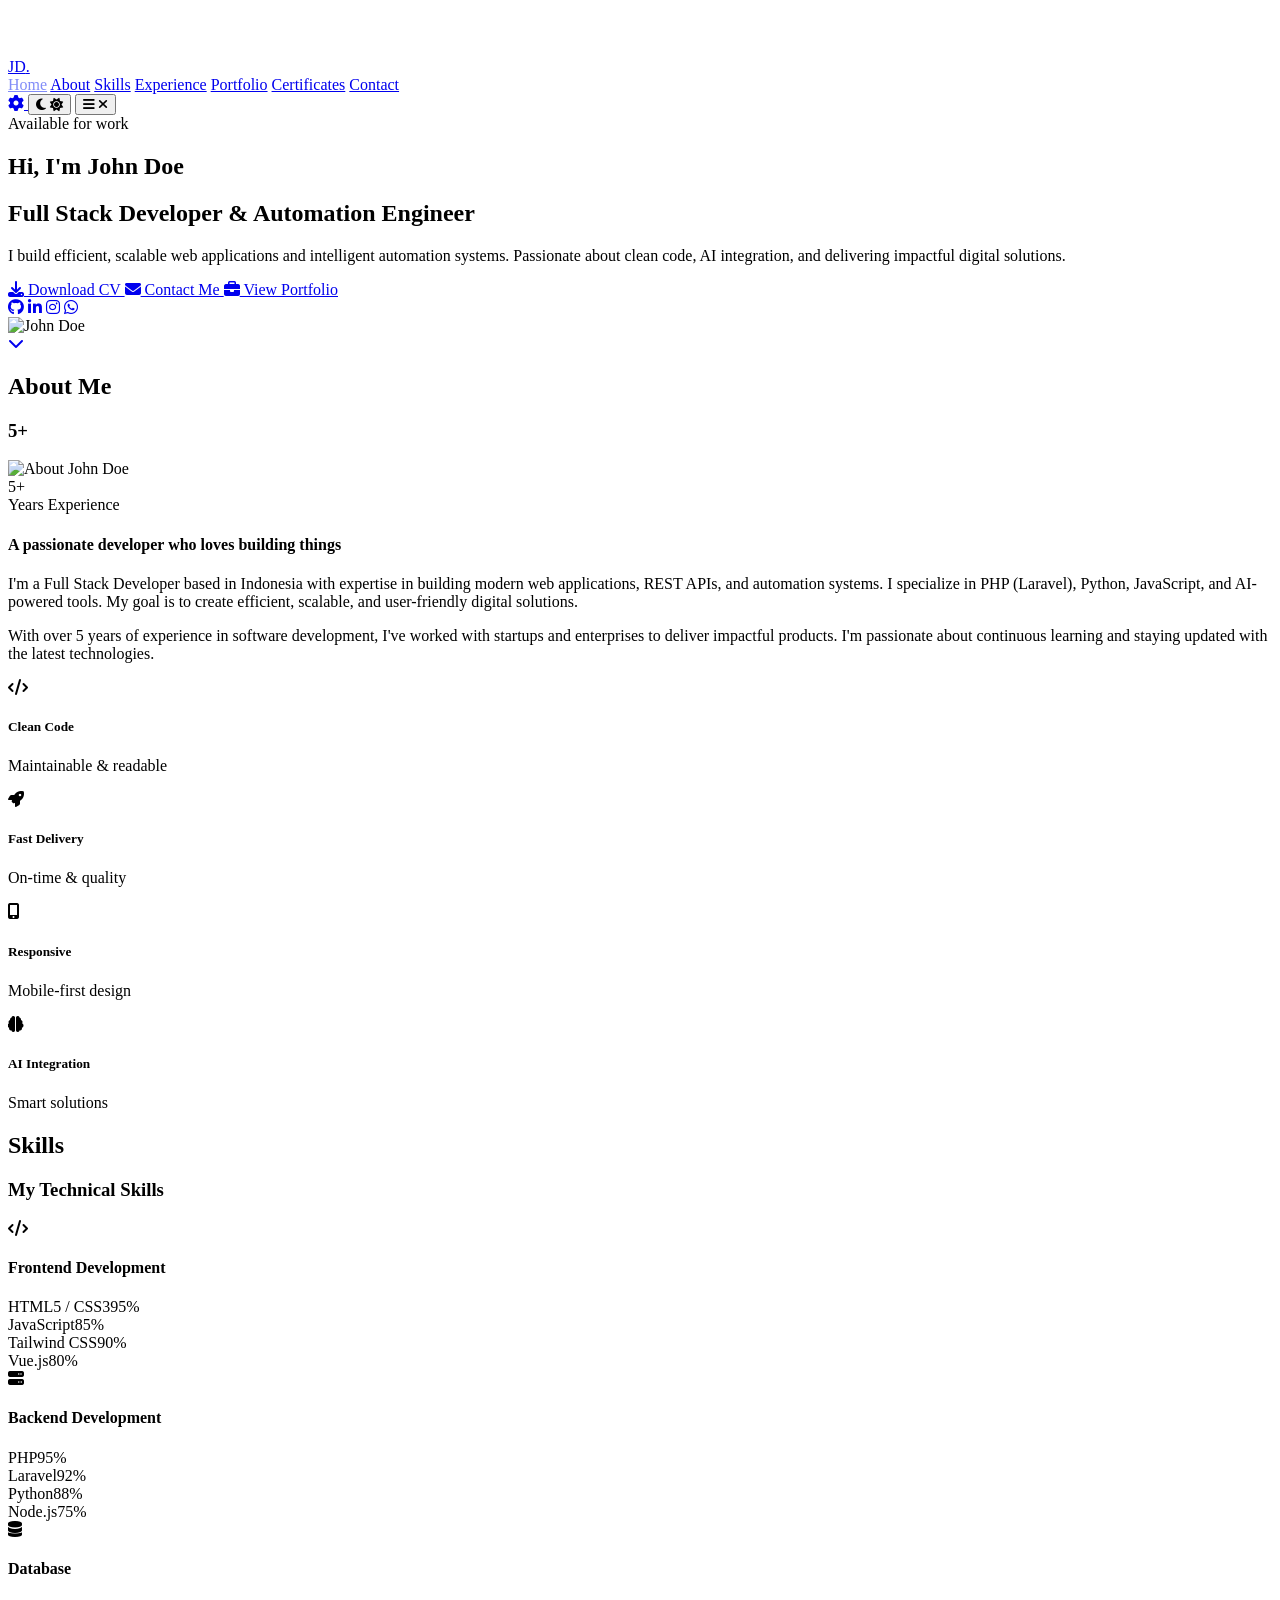
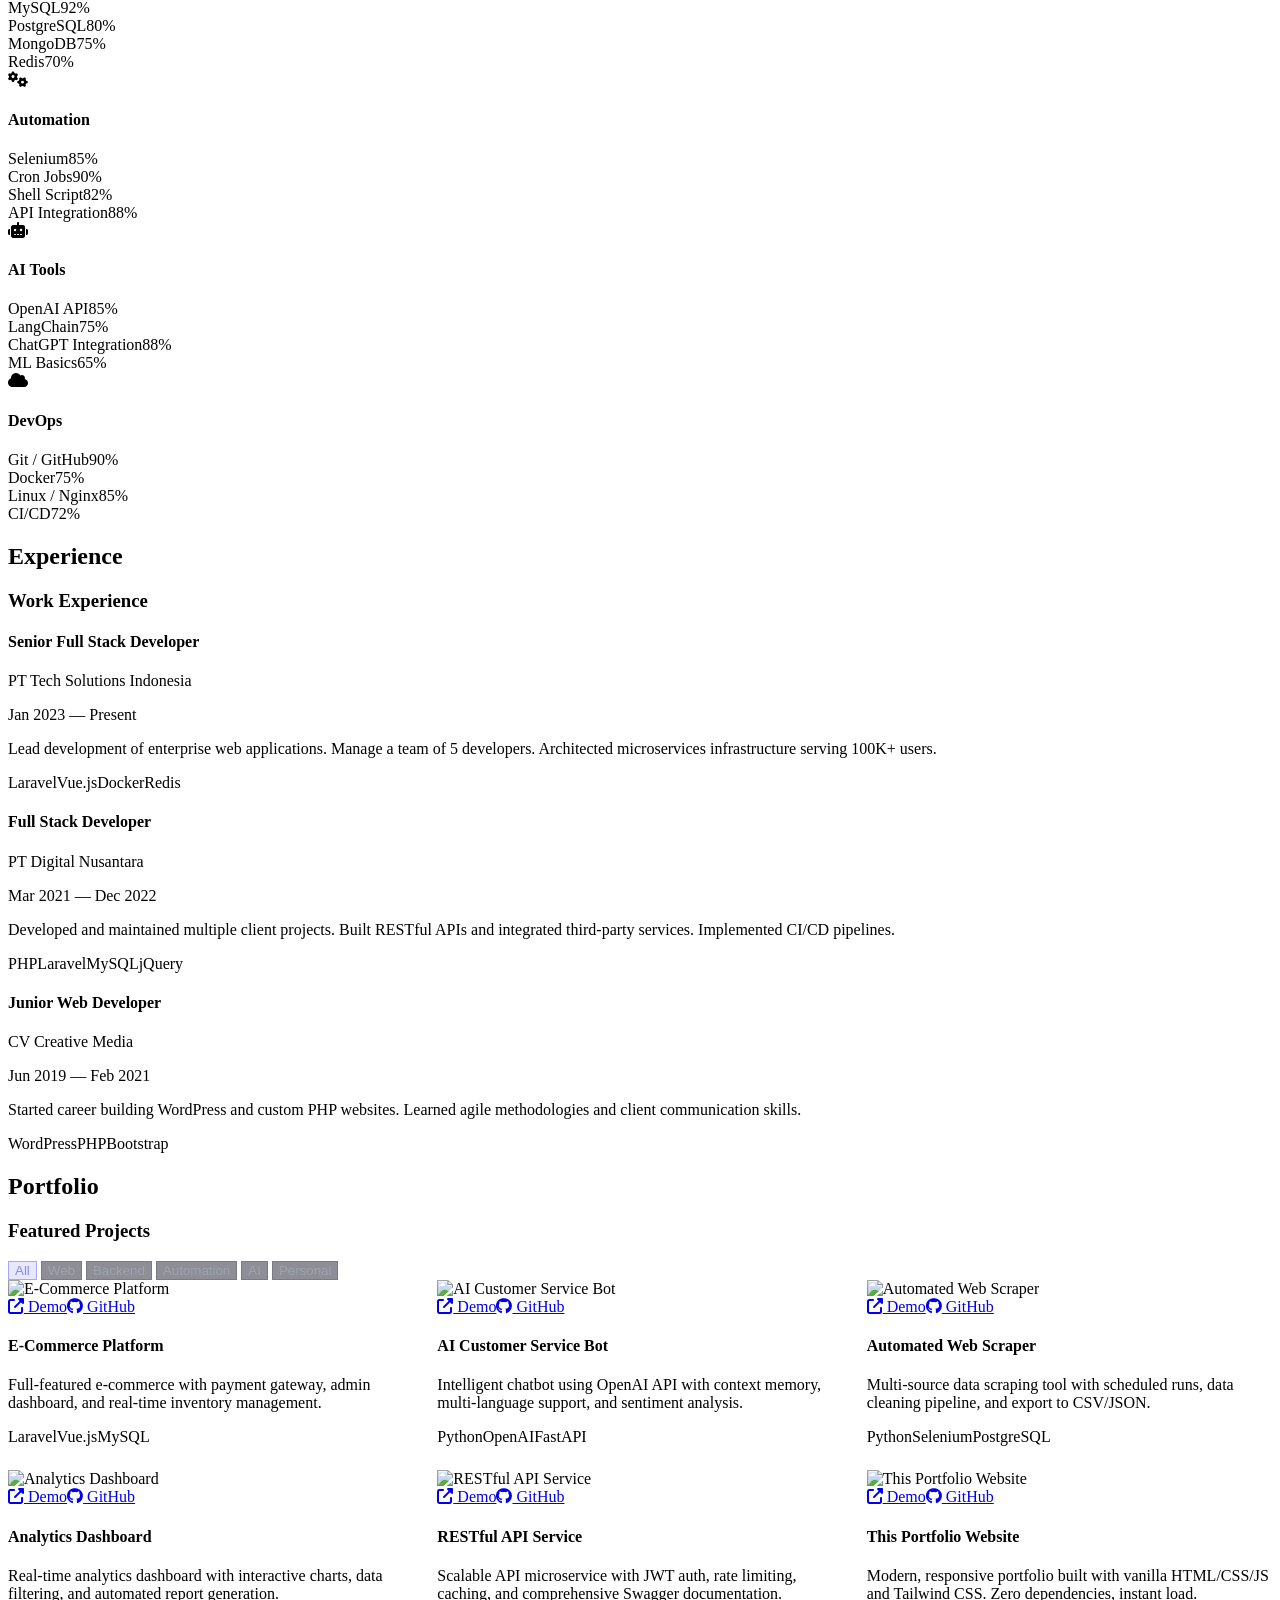
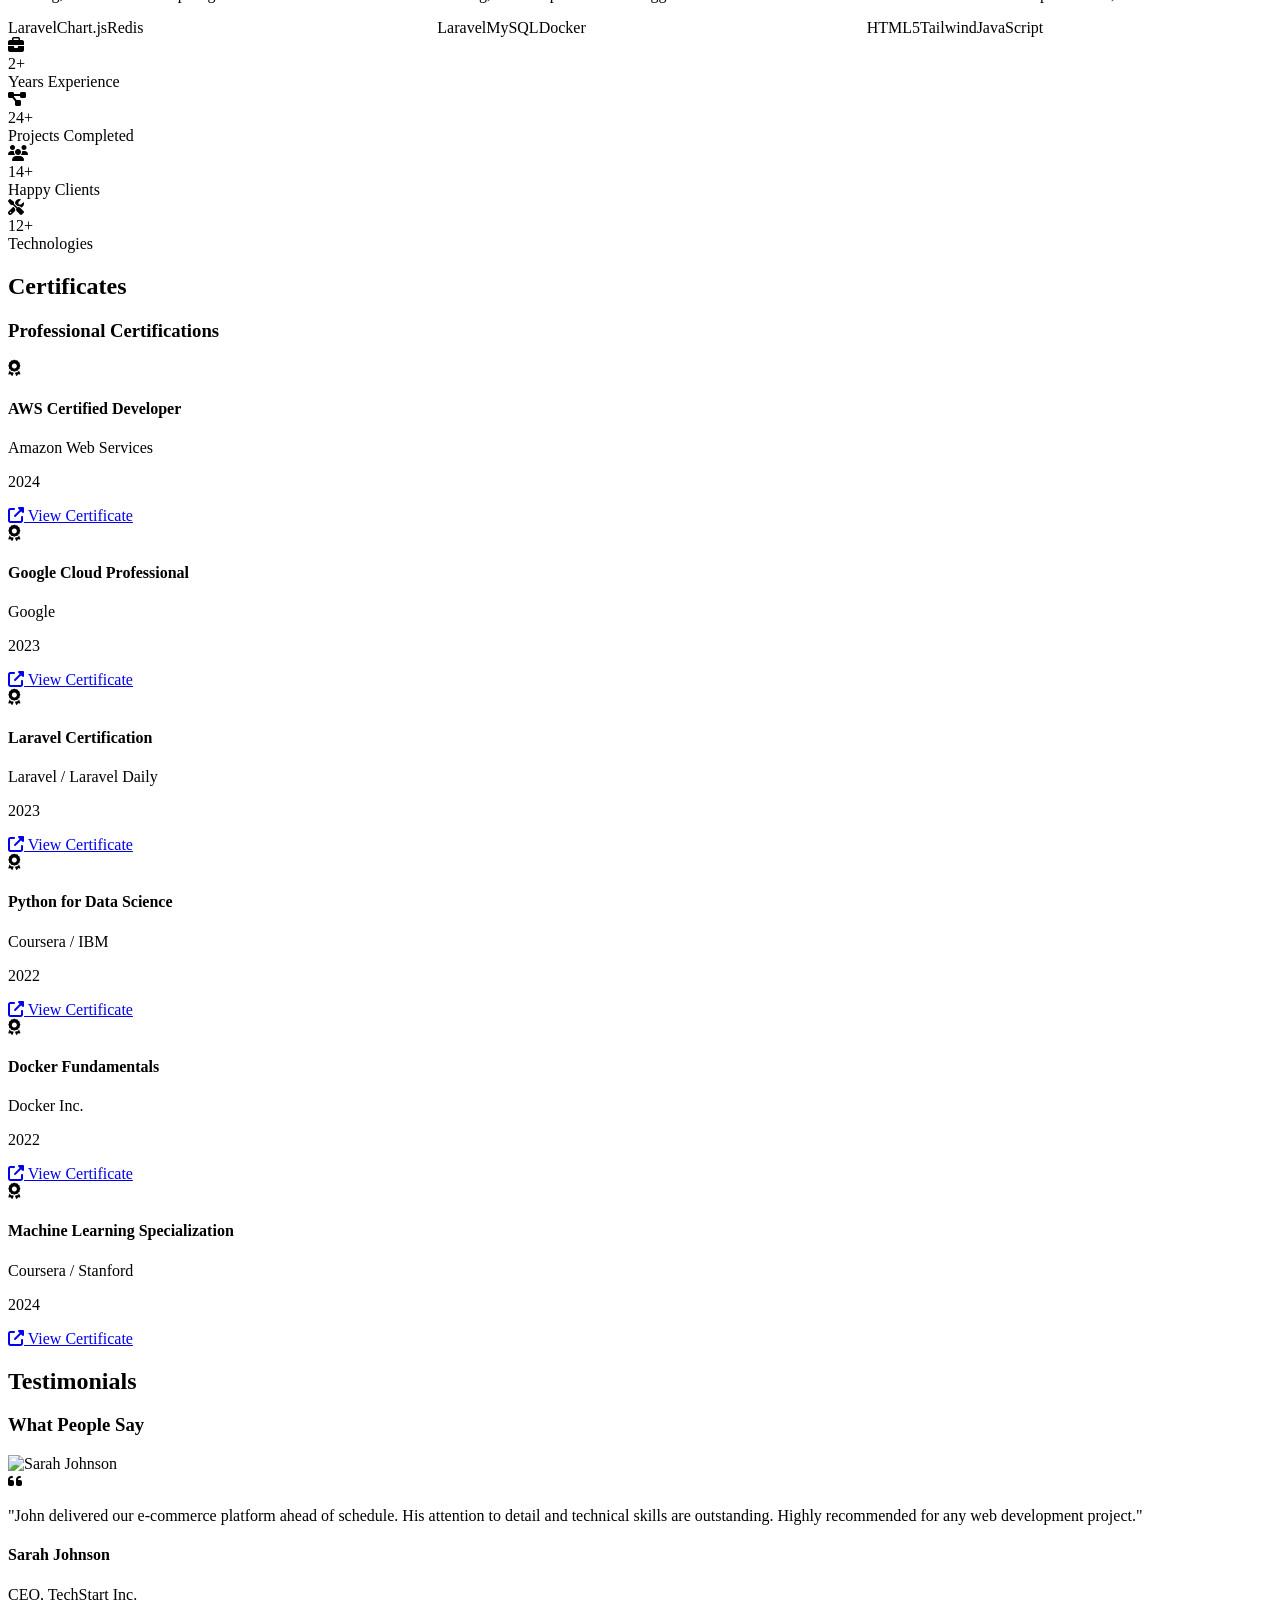
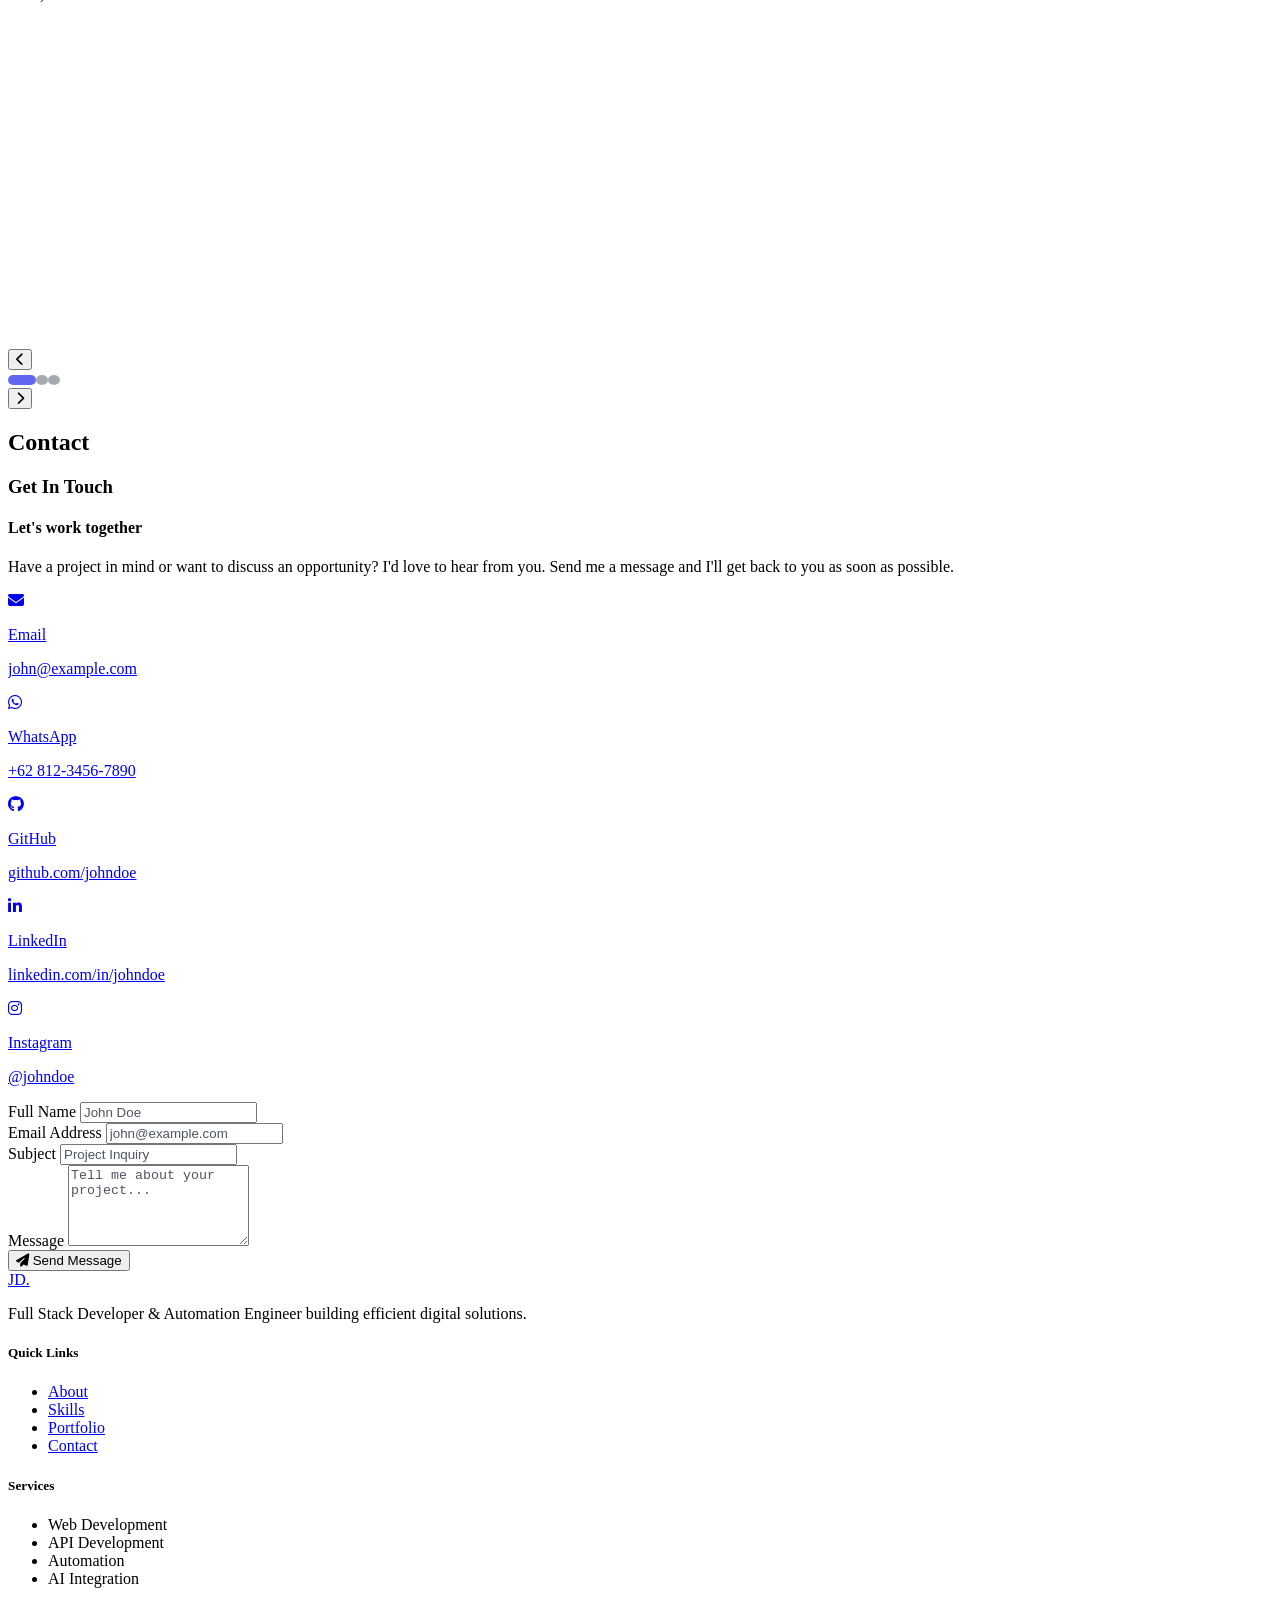
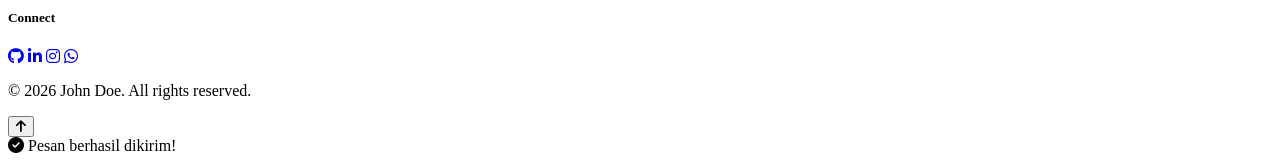
==== commit 3a57b112: "feat: add admin panel, data-driven JSON, and bug fixes - Add admin/index.html: edit CV data via form" ====
--- a/index.html
+++ b/index.html
@@ -1,5 +1,5 @@
 <!DOCTYPE html>
-<html lang="id" class="scroll-smooth">
+<html lang="id" class="scroll-smooth overflow-x-hidden">
 <head>
   <meta charset="UTF-8">
   <meta name="viewport" content="width=device-width, initial-scale=1.0">
@@ -30,8 +30,25 @@
   <link href="https://unpkg.com/aos@2.3.4/dist/aos.css" rel="stylesheet">
   <link href="https://fonts.googleapis.com/css2?family=Inter:wght@300;400;500;600;700;800;900&display=swap" rel="stylesheet">
   <link rel="stylesheet" href="css/custom.css">
+  <link rel="icon" href="data:image/svg+xml,<svg xmlns='http://www.w3.org/2000/svg' viewBox='0 0 100 100'><text y='.9em' font-size='90'>JD</text></svg>">
+  <meta name="theme-color" content="#0a0a12">
+  <script type="application/ld+json">
+  {
+    "@context": "https://schema.org",
+    "@type": "Person",
+    "name": "John Doe",
+    "jobTitle": "Full Stack Developer & Automation Engineer",
+    "url": "",
+    "sameAs": [
+      "https://github.com/johndoe",
+      "https://linkedin.com/in/johndoe",
+      "https://instagram.com/johndoe"
+    ],
+    "knowsAbout": ["PHP", "Laravel", "Python", "JavaScript", "MySQL", "Docker"]
+  }
+  </script>
 </head>
-<body class="bg-dark-950 text-gray-200 font-sans antialiased transition-colors duration-300">
+<body class="bg-dark-950 text-gray-200 font-sans antialiased transition-colors duration-300 overflow-x-hidden">
 
   <!-- Loading Screen -->
   <div id="loader" class="fixed inset-0 z-[9999] bg-dark-950 flex items-center justify-center">
@@ -60,6 +77,9 @@
         </div>
 
         <div class="flex items-center gap-3">
+          <a href="admin/" class="w-10 h-10 rounded-full bg-dark-800/80 border border-gray-700/50 flex items-center justify-center text-gray-300 hover:text-primary-400 hover:border-primary-500/50 transition-all" aria-label="Admin Panel" title="Admin Panel">
+            <i class="fas fa-cog text-lg"></i>
+          </a>
           <button id="theme-toggle" class="w-10 h-10 rounded-full bg-dark-800/80 border border-gray-700/50 flex items-center justify-center text-gray-300 hover:text-primary-400 hover:border-primary-500/50 transition-all" aria-label="Toggle dark mode">
             <i class="fas fa-moon text-lg" id="theme-icon-dark"></i>
             <i class="fas fa-sun text-lg hidden" id="theme-icon-light"></i>
@@ -902,8 +922,8 @@
       </div>
 
       <div class="border-t border-gray-800/50 pt-8 flex flex-col sm:flex-row items-center justify-between gap-4">
-        <p class="text-gray-500 text-sm">&copy; 2026 John Doe. All rights reserved.</p>
-        <button id="back-to-top" class="w-10 h-10 rounded-full bg-primary-500/10 border border-primary-500/20 flex items-center justify-center text-primary-400 hover:bg-primary-500/20 transition-all">
+        <p class="text-gray-500 text-sm">&copy; <span id="year"></span> John Doe. All rights reserved.</p>
+        <button id="back-to-top" class="w-10 h-10 rounded-full bg-primary-500/10 border border-primary-500/20 flex items-center justify-center text-primary-400 hover:bg-primary-500/20 transition-all opacity-0 invisible translate-y-4 duration-300">
           <i class="fas fa-arrow-up"></i>
         </button>
       </div>
@@ -911,6 +931,13 @@
   </footer>
 
   <script src="https://unpkg.com/aos@2.3.4/dist/aos.js"></script>
+  <script src="js/data-loader.js"></script>
   <script src="js/app.js"></script>
+
+  <!-- Toast Notification -->
+  <div id="toast" class="fixed bottom-6 right-6 z-50 px-6 py-4 rounded-xl bg-green-500/90 backdrop-blur-sm text-white font-medium shadow-lg shadow-green-500/20 translate-y-20 opacity-0 transition-all duration-300 pointer-events-none flex items-center gap-3">
+    <i class="fas fa-check-circle text-lg"></i>
+    <span id="toast-message">Pesan berhasil dikirim!</span>
+  </div>
 </body>
 </html>
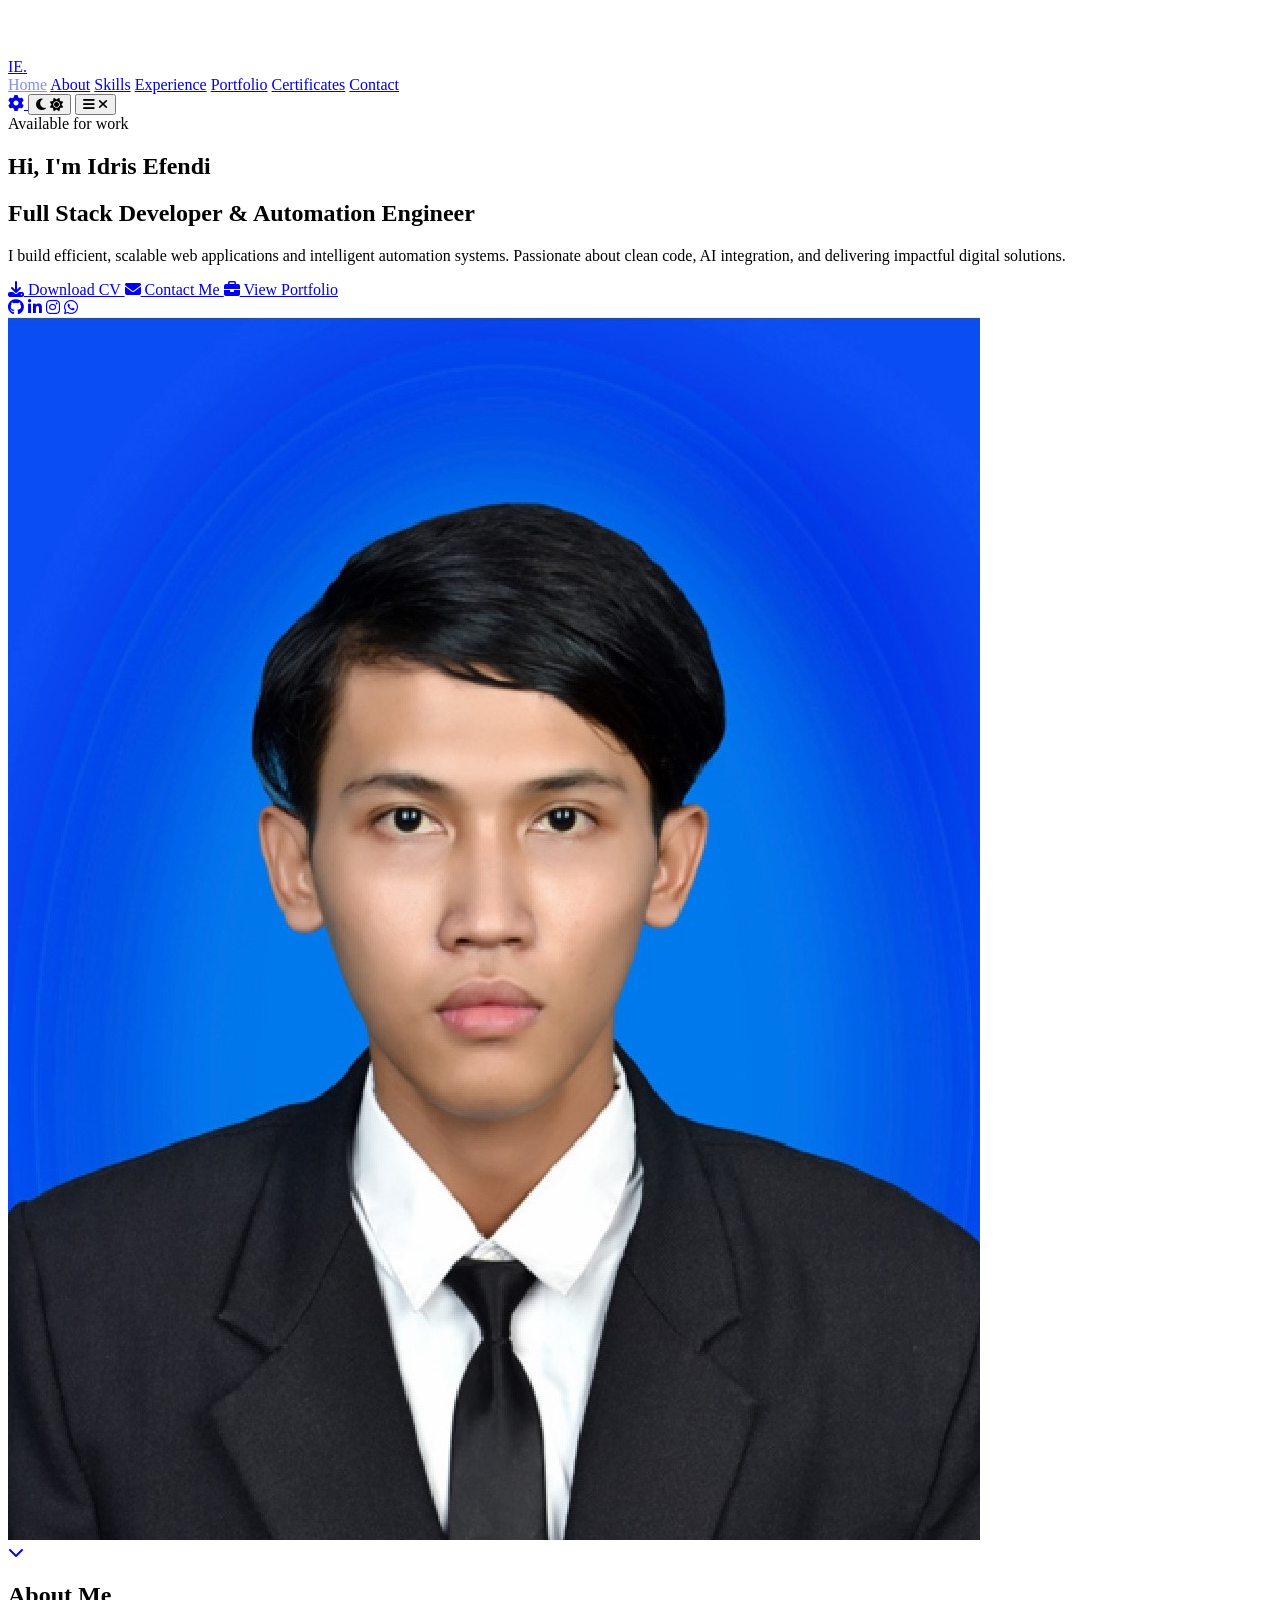
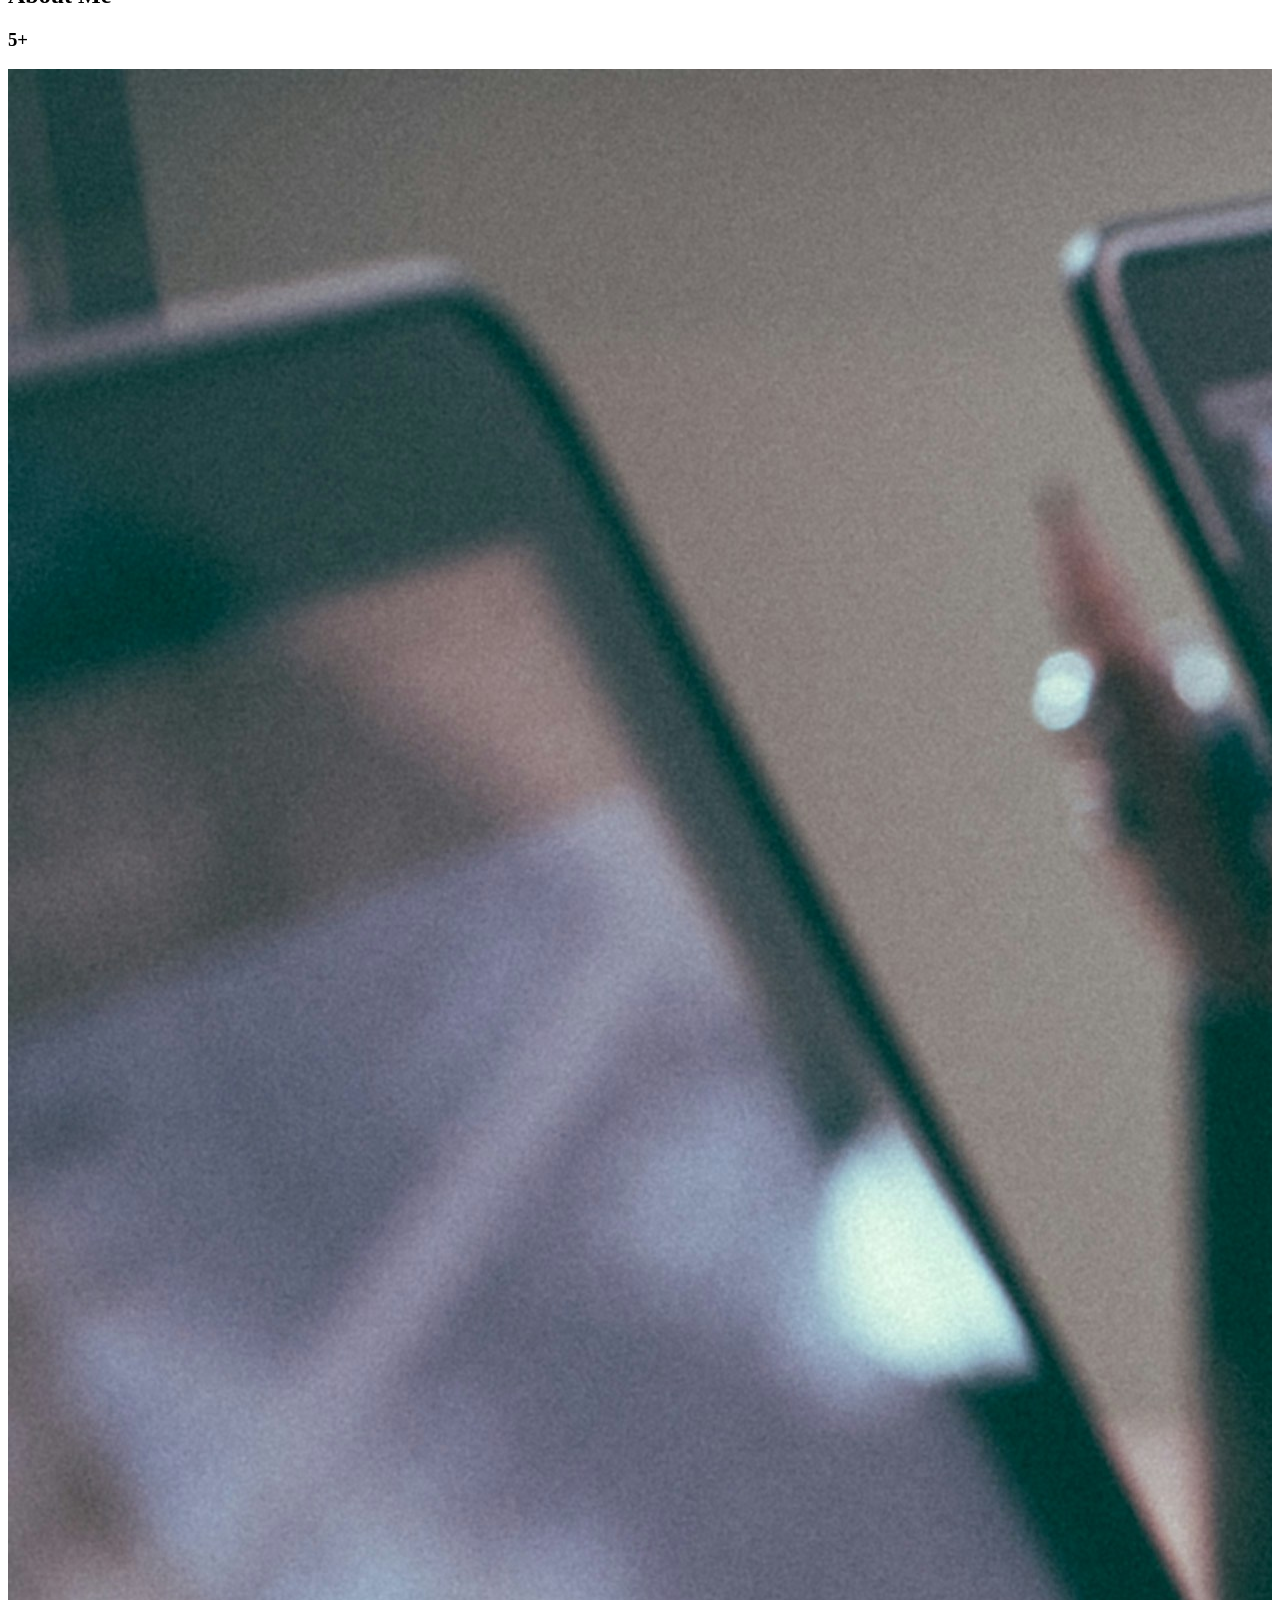
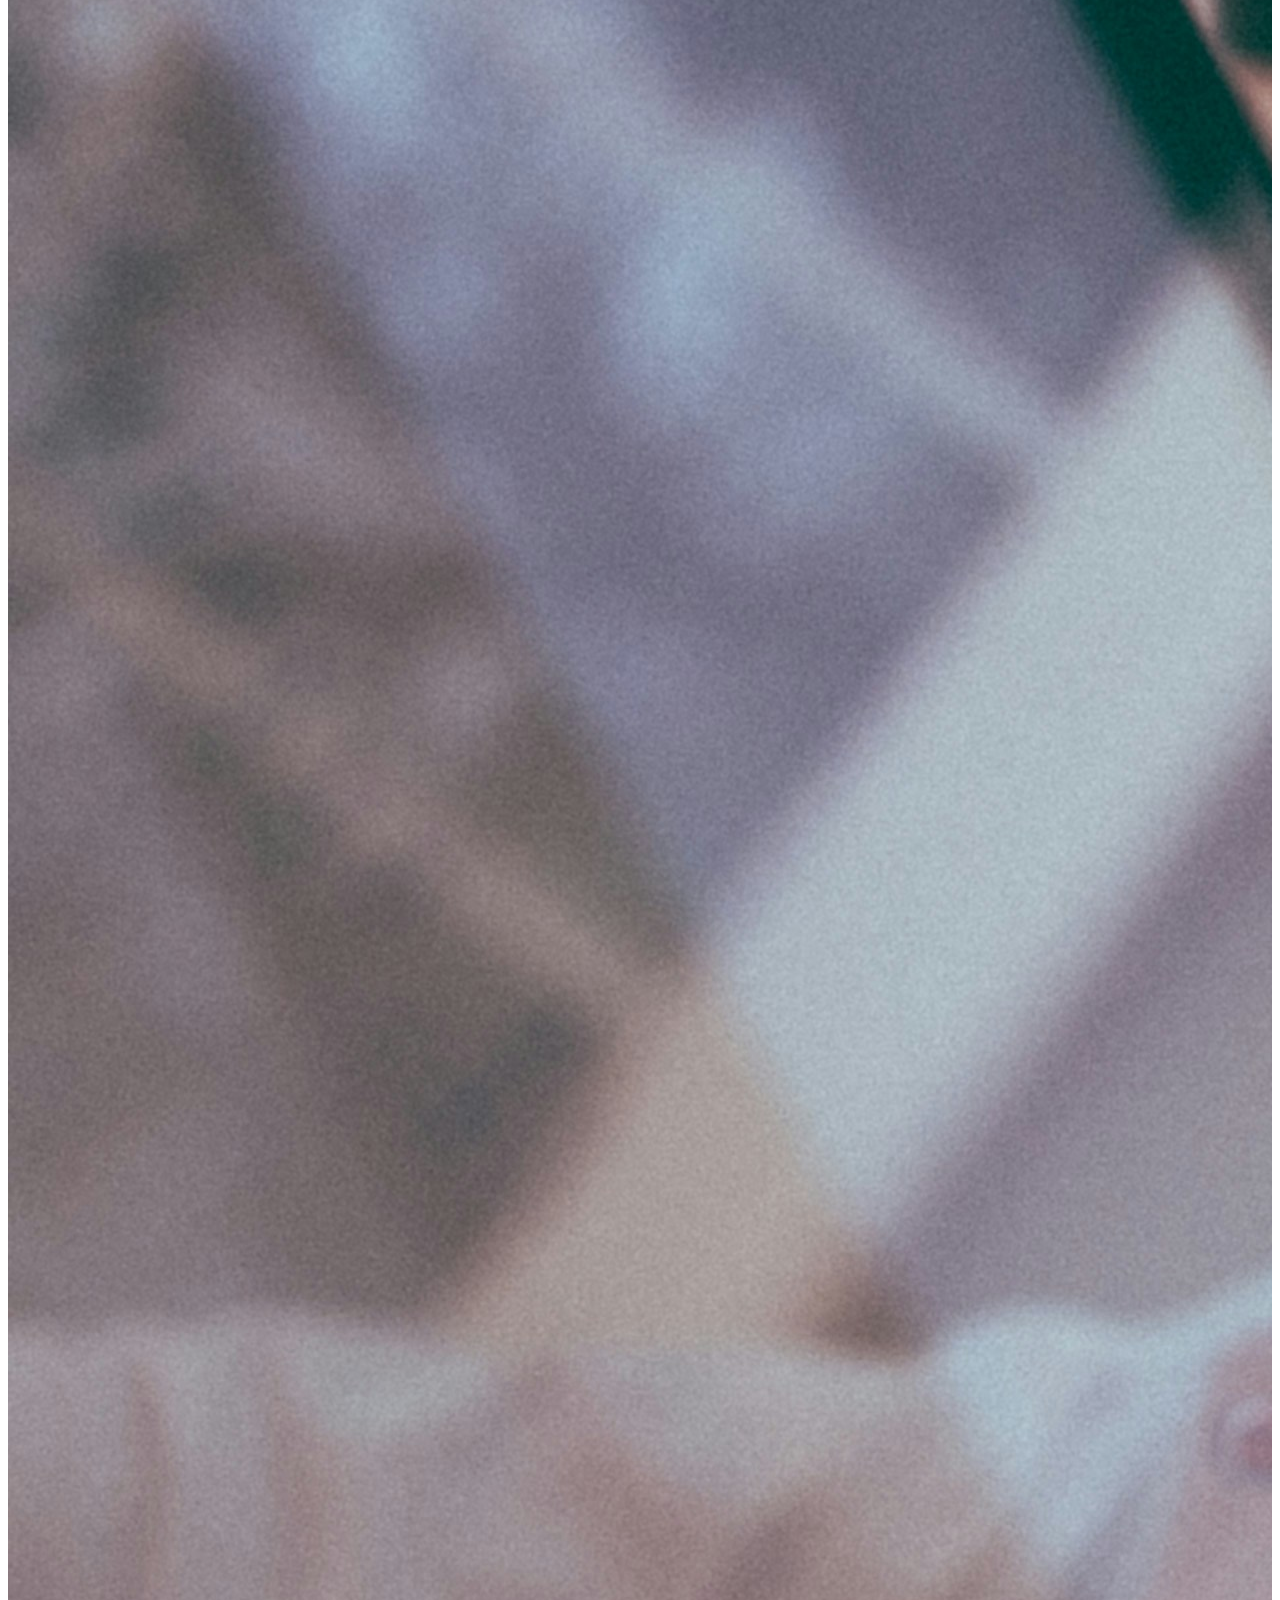
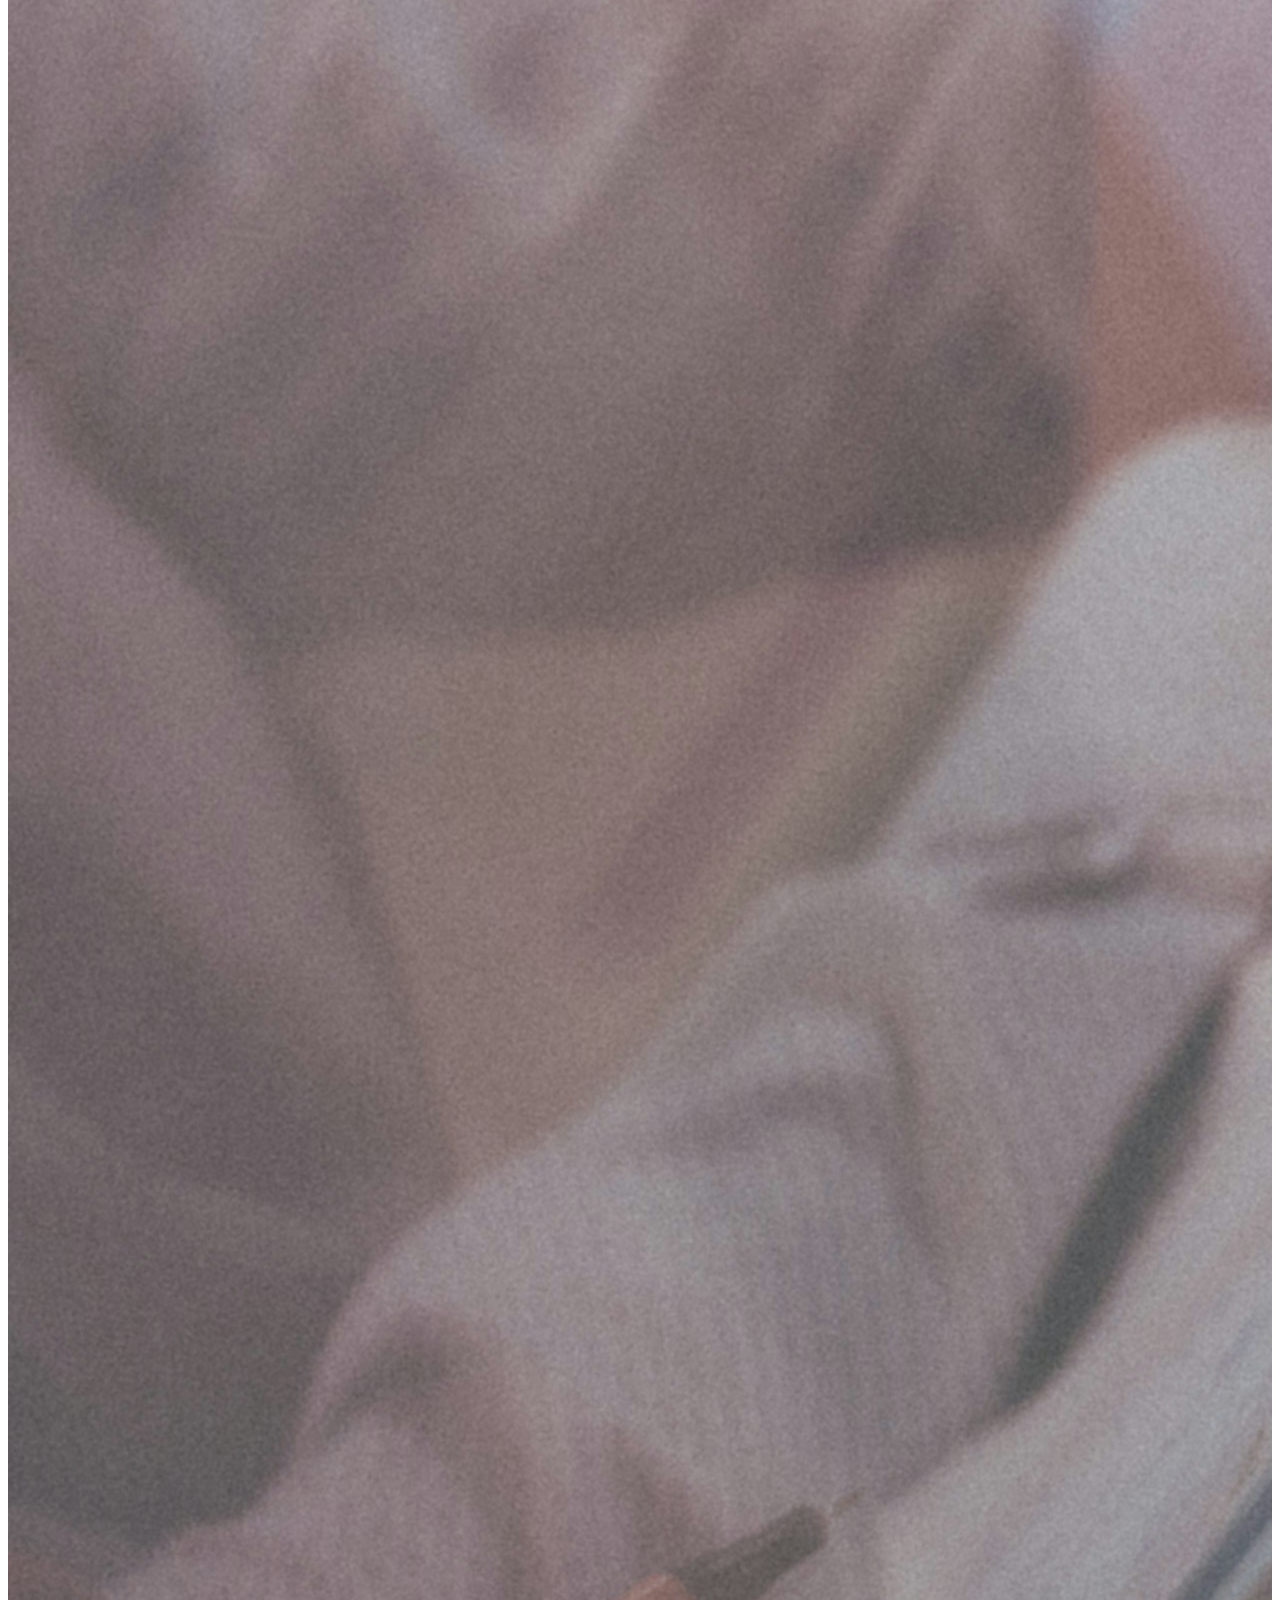
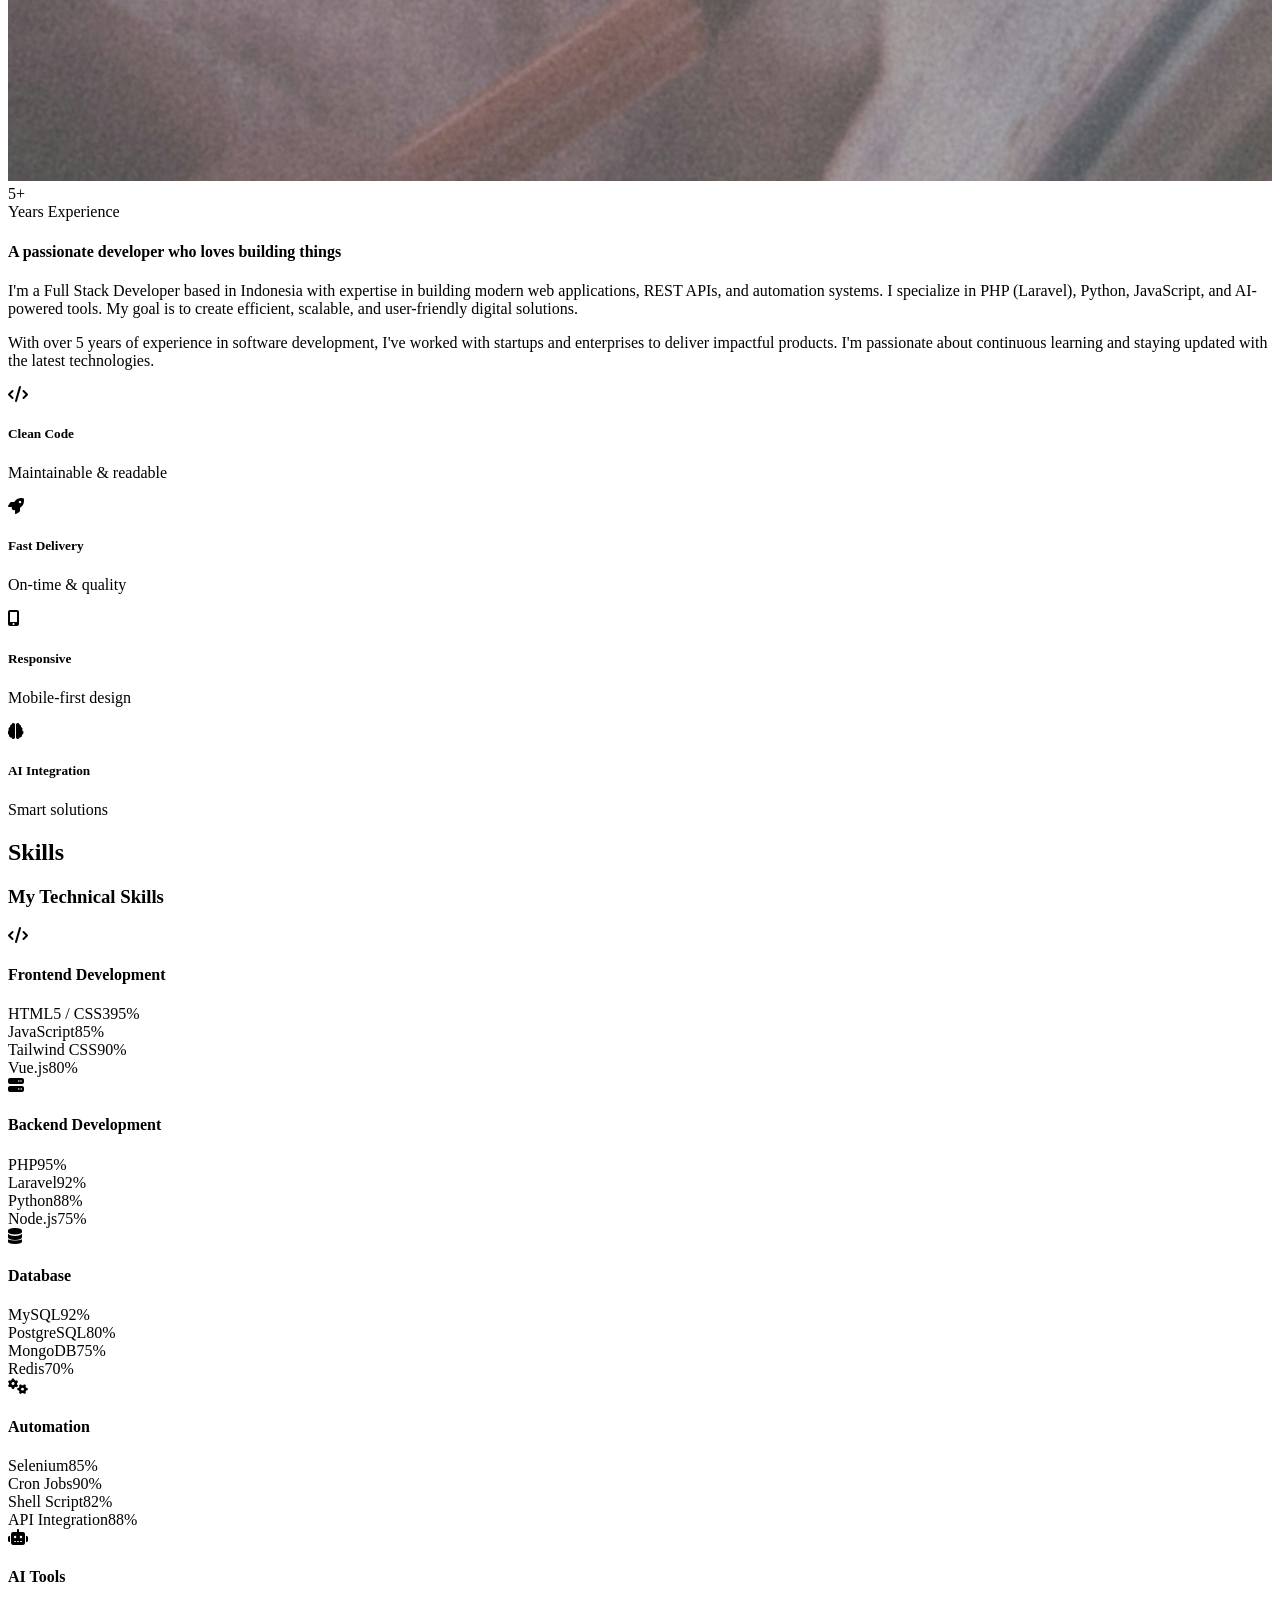
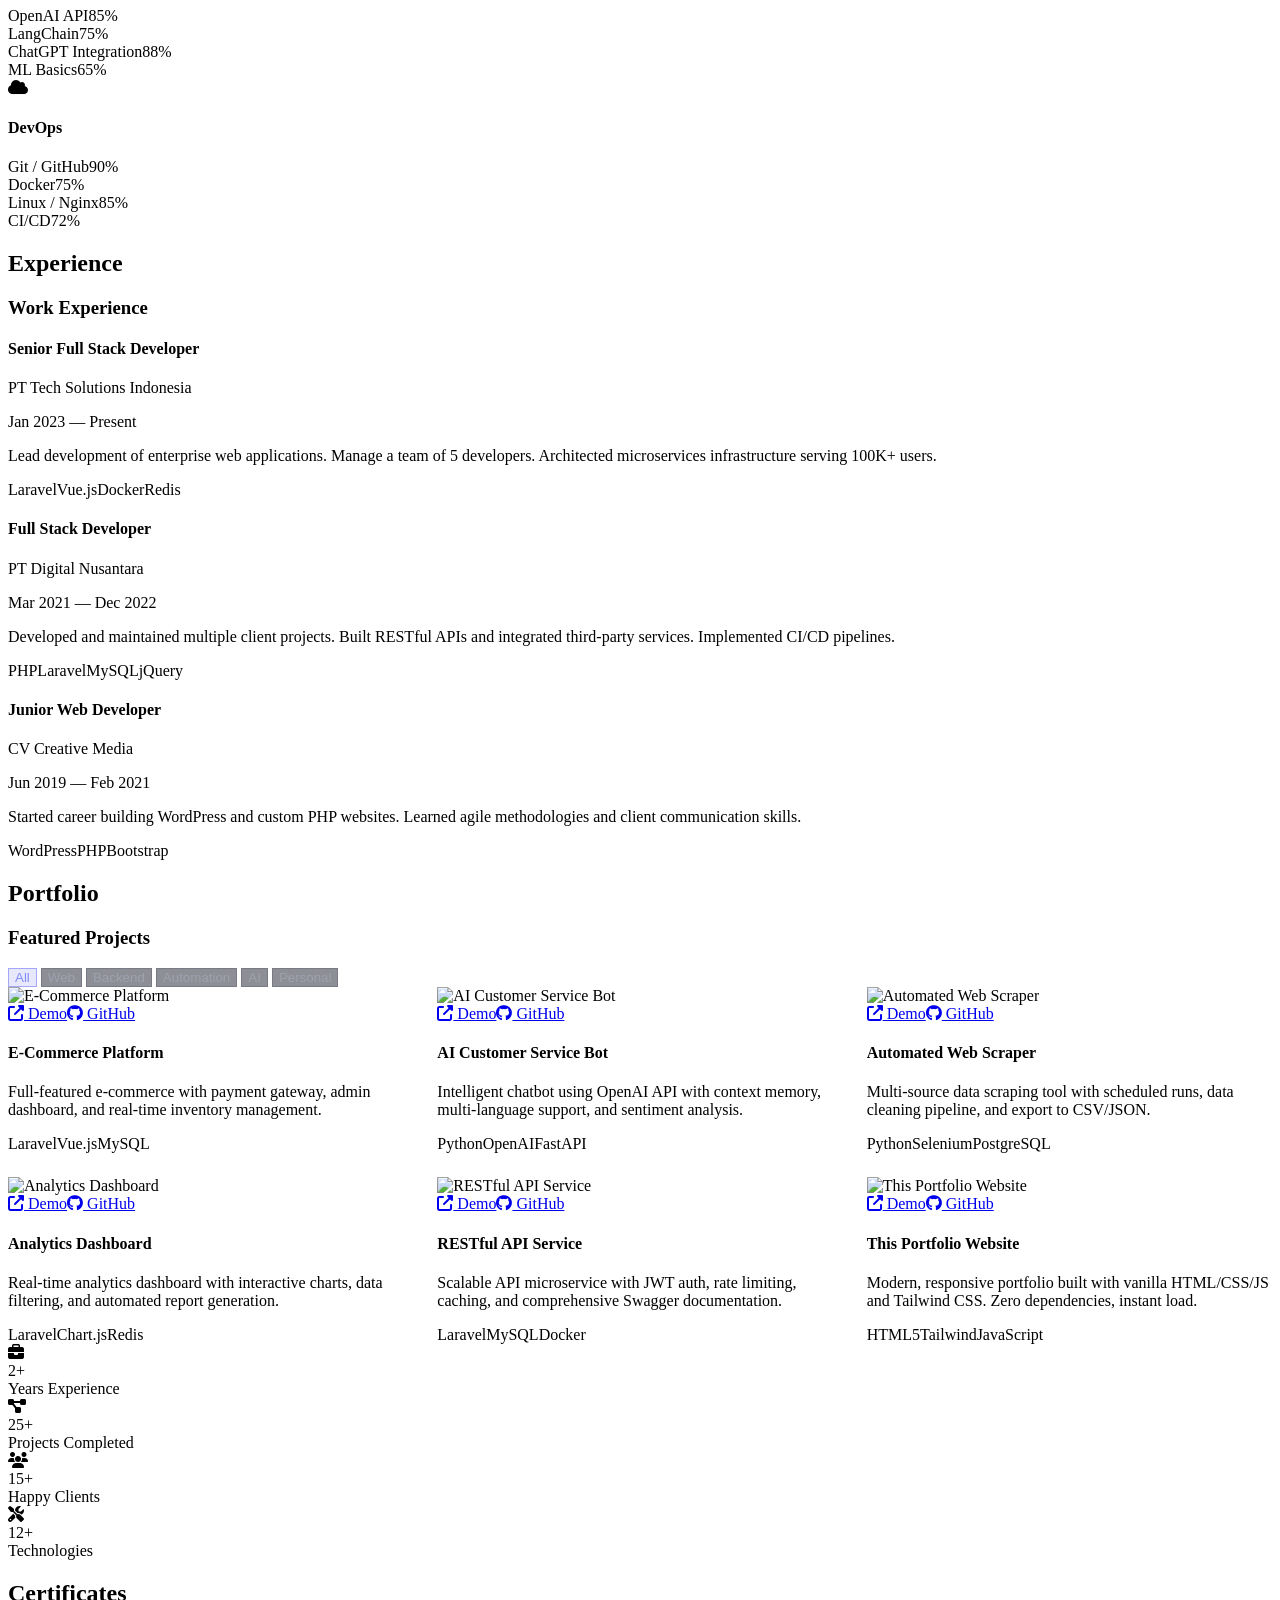
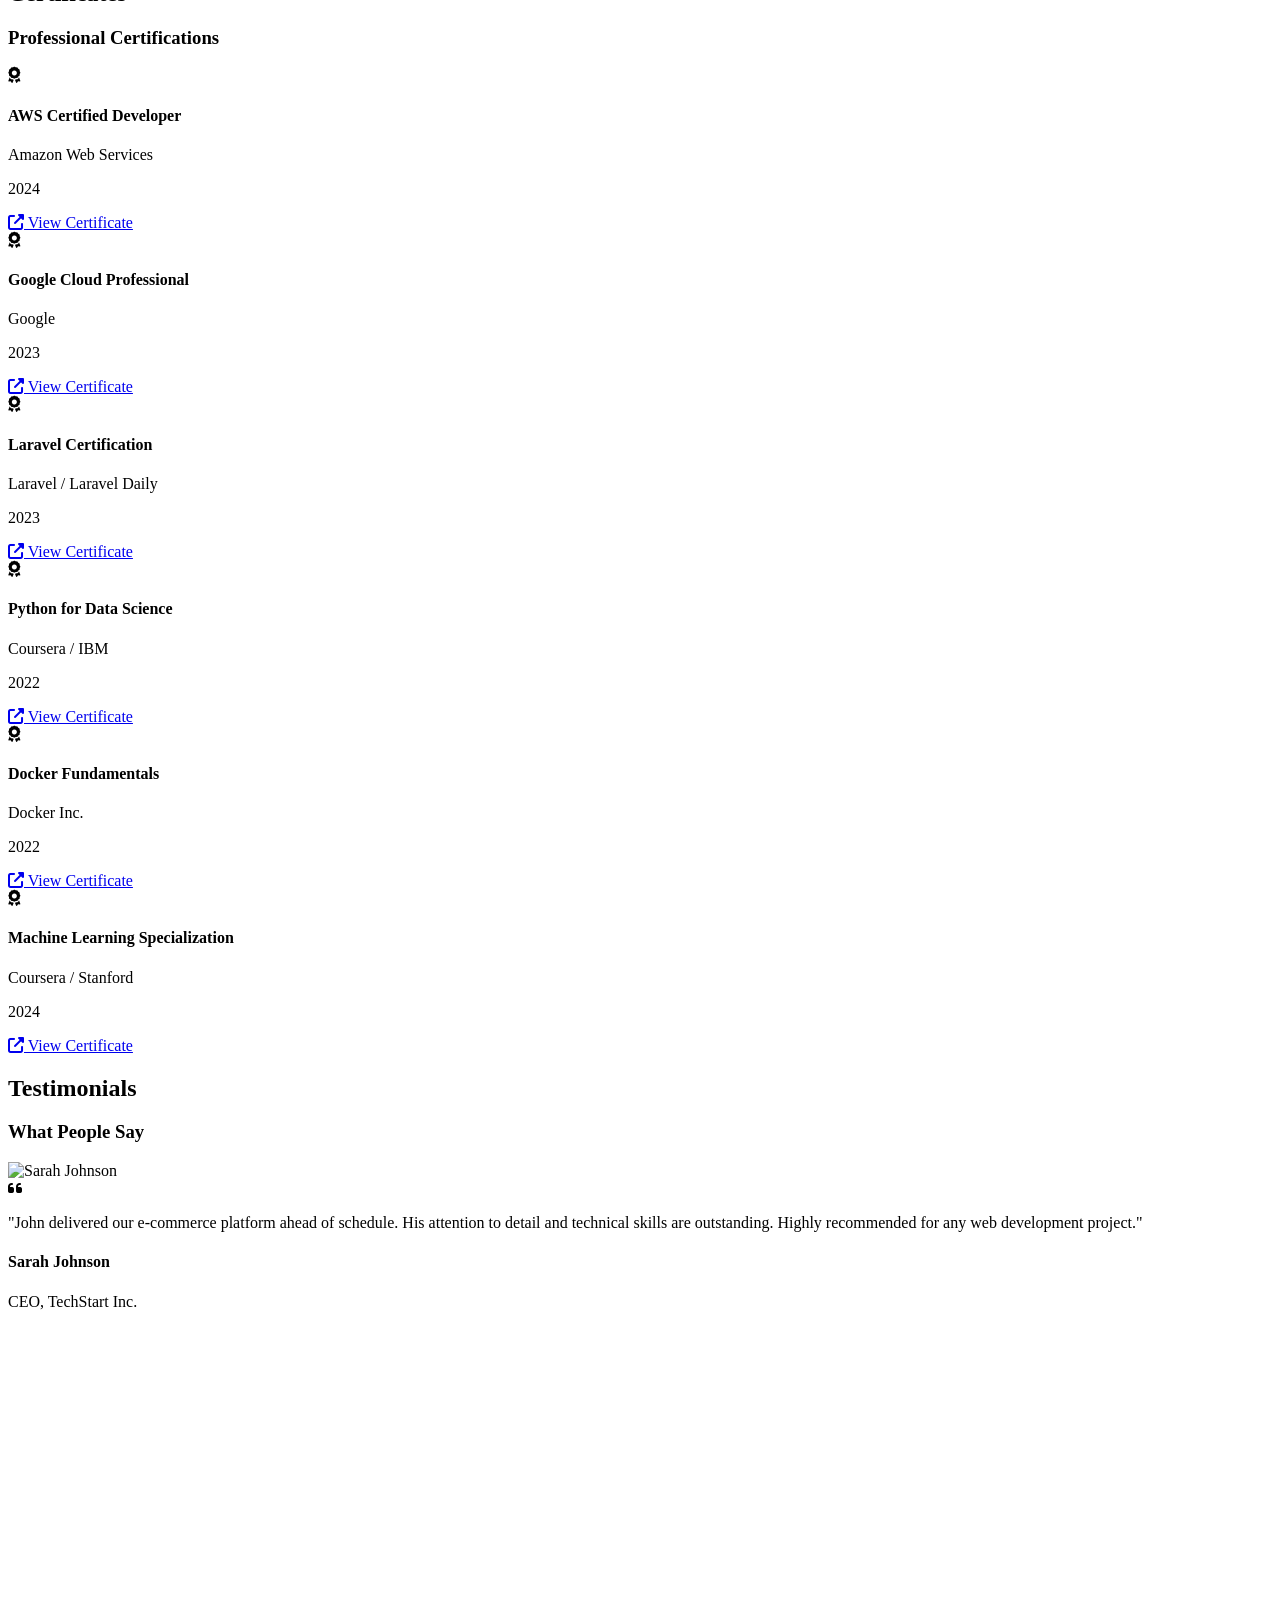
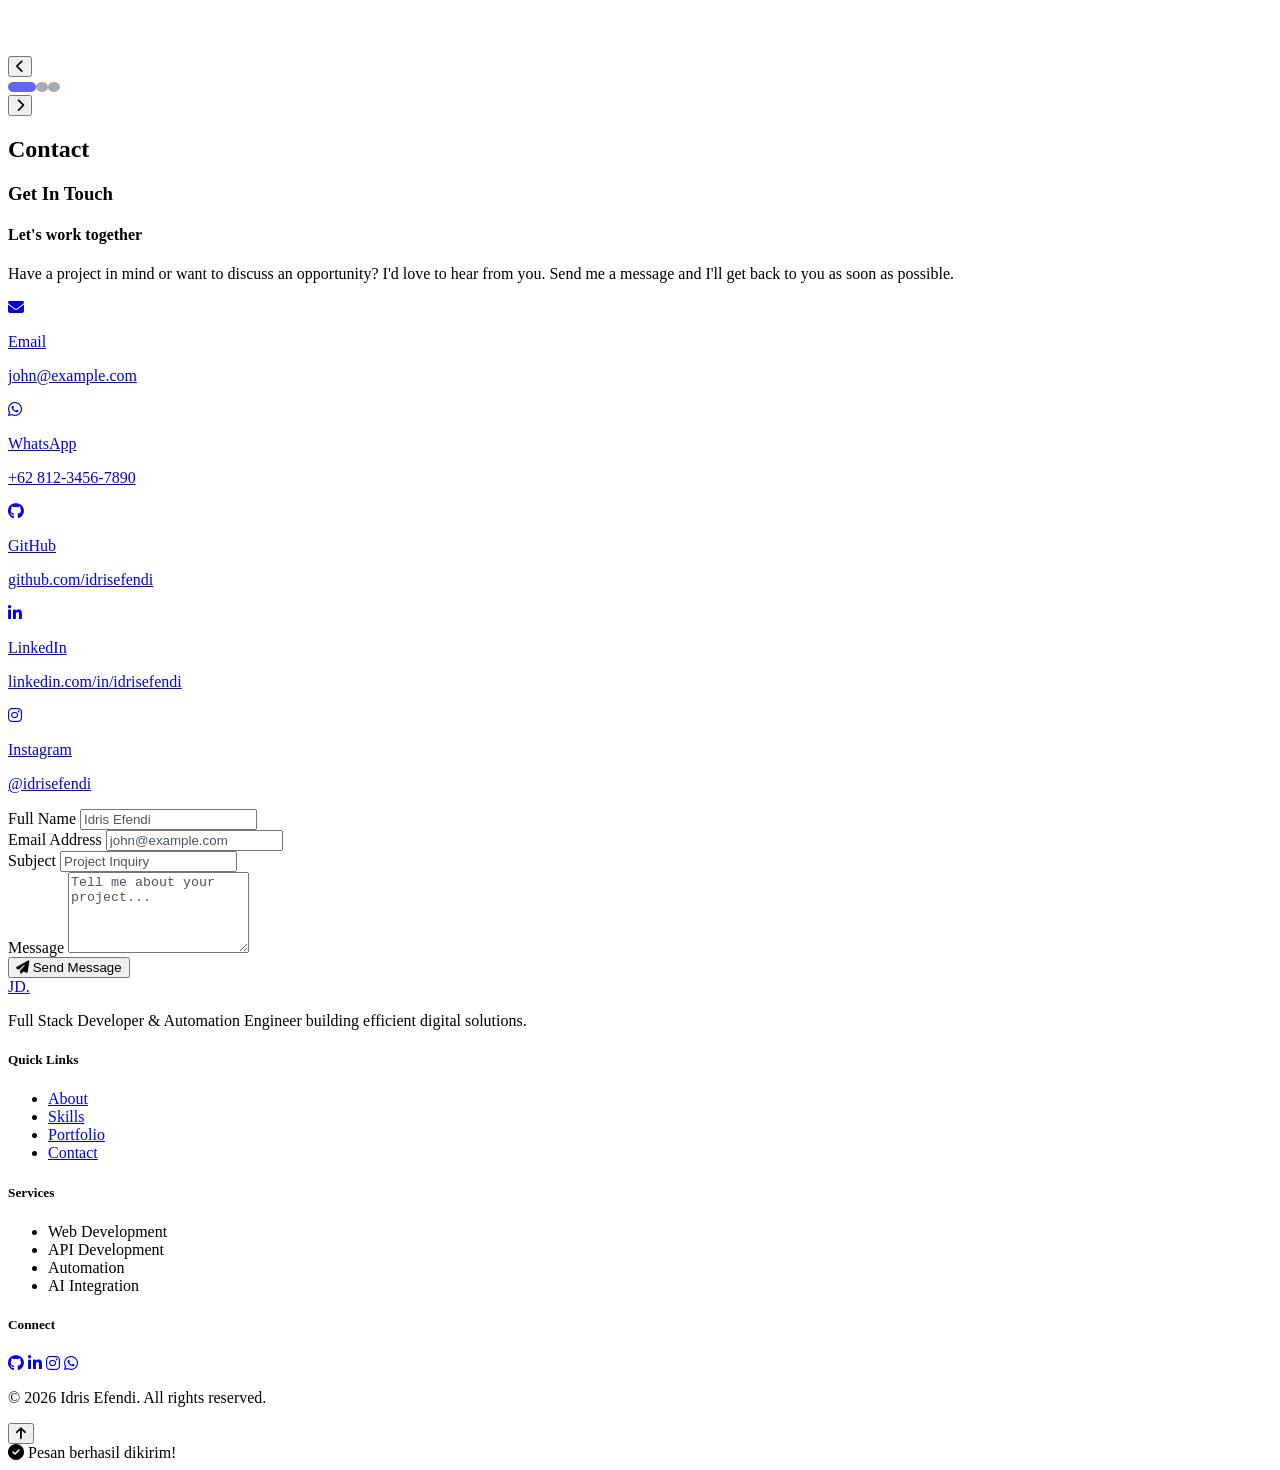
==== commit c6071a4b: "chore: update CV data and assets" ====
--- a/index.html
+++ b/index.html
@@ -3,10 +3,10 @@
 <head>
   <meta charset="UTF-8">
   <meta name="viewport" content="width=device-width, initial-scale=1.0">
-  <title>John Doe — Full Stack Developer & Automation Engineer</title>
-  <meta name="description" content="Portfolio dan CV John Doe — Full Stack Developer, Automation Engineer, dan AI Enthusiast. Lihat project, skill, dan pengalaman kerja.">
-  <meta property="og:title" content="John Doe — Full Stack Developer & Automation Engineer">
-  <meta property="og:description" content="Portfolio dan CV pribadi John Doe. Full Stack Developer dengan pengalaman di Laravel, Python, dan AI.">
+  <title>Idris Efendi — Full Stack Developer & Automation Engineer</title>
+  <meta name="description" content="Portfolio dan CV Idris Efendi — Full Stack Developer, Automation Engineer, dan AI Enthusiast. Lihat project, skill, dan pengalaman kerja.">
+  <meta property="og:title" content="Idris Efendi — Full Stack Developer & Automation Engineer">
+  <meta property="og:description" content="Portfolio dan CV pribadi Idris Efendi. Full Stack Developer dengan pengalaman di Laravel, Python, dan AI.">
   <meta property="og:image" content="assets/images/profile.jpg">
   <meta property="og:type" content="website">
 
@@ -30,13 +30,13 @@
   <link href="https://unpkg.com/aos@2.3.4/dist/aos.css" rel="stylesheet">
   <link href="https://fonts.googleapis.com/css2?family=Inter:wght@300;400;500;600;700;800;900&display=swap" rel="stylesheet">
   <link rel="stylesheet" href="css/custom.css">
-  <link rel="icon" href="data:image/svg+xml,<svg xmlns='http://www.w3.org/2000/svg' viewBox='0 0 100 100'><text y='.9em' font-size='90'>JD</text></svg>">
+  <link rel="icon" href="data:image/svg+xml,<svg xmlns='http://www.w3.org/2000/svg' viewBox='0 0 100 100'><text y='.9em' font-size='90'>IE</text></svg>">
   <meta name="theme-color" content="#0a0a12">
   <script type="application/ld+json">
   {
     "@context": "https://schema.org",
     "@type": "Person",
-    "name": "John Doe",
+    "name": "Idris Efendi",
     "jobTitle": "Full Stack Developer & Automation Engineer",
     "url": "",
     "sameAs": [
@@ -123,7 +123,7 @@
             <span class="text-primary-300 text-sm font-medium">Available for work</span>
           </div>
           <h1 class="text-4xl sm:text-5xl lg:text-6xl font-bold leading-tight mb-4">
-            Hi, I'm <span class="bg-gradient-to-r from-primary-400 to-purple-400 bg-clip-text text-transparent">John Doe</span>
+            Hi, I'm <span class="bg-gradient-to-r from-primary-400 to-purple-400 bg-clip-text text-transparent">Idris Efendi</span>
           </h1>
           <h2 class="text-xl sm:text-2xl lg:text-3xl font-semibold text-gray-300 mb-6">Full Stack Developer & Automation Engineer</h2>
           <p class="text-gray-400 text-lg leading-relaxed mb-8 max-w-xl">I build efficient, scalable web applications and intelligent automation systems. Passionate about clean code, AI integration, and delivering impactful digital solutions.</p>
@@ -151,7 +151,7 @@
         <div data-aos="fade-left" data-aos-duration="1000" data-aos-delay="200" class="flex justify-center lg:justify-end">
           <div class="relative">
             <div class="w-72 h-72 sm:w-80 sm:h-80 lg:w-96 lg:h-96 rounded-3xl overflow-hidden border-2 border-primary-500/30 shadow-2xl shadow-primary-500/10">
-              <img src="assets/images/profile.jpg" alt="John Doe" class="w-full h-full object-cover" loading="lazy">
+              <img src="assets/images/profile.jpg" alt="Idris Efendi" class="w-full h-full object-cover" loading="lazy">
             </div>
             <div class="absolute -bottom-4 -right-4 w-24 h-24 bg-gradient-to-br from-primary-500 to-purple-500 rounded-2xl -z-10 blur-sm opacity-50"></div>
             <div class="absolute -top-4 -left-4 w-24 h-24 bg-gradient-to-br from-purple-500 to-primary-500 rounded-2xl -z-10 blur-sm opacity-50"></div>
@@ -179,7 +179,7 @@
         <div data-aos="fade-right" data-aos-duration="800">
           <div class="relative">
             <div class="w-full aspect-square max-w-md mx-auto rounded-3xl overflow-hidden border border-gray-700/30">
-              <img src="assets/images/about.jpg" alt="About John Doe" class="w-full h-full object-cover" loading="lazy">
+              <img src="assets/images/about.jpg" alt="About Idris Efendi" class="w-full h-full object-cover" loading="lazy">
             </div>
             <div class="absolute -bottom-6 -right-6 bg-dark-800/90 backdrop-blur-sm border border-gray-700/30 rounded-2xl p-6 shadow-xl">
               <div class="text-3xl font-bold text-primary-400">5+</div>
@@ -860,7 +860,7 @@
             <div class="grid sm:grid-cols-2 gap-6">
               <div>
                 <label for="name" class="block text-sm font-medium text-gray-300 mb-2">Full Name</label>
-                <input type="text" id="name" name="name" required class="w-full px-4 py-3 bg-dark-950/50 border border-gray-700/50 rounded-xl text-gray-200 placeholder-gray-600 focus:outline-none focus:border-primary-500/50 focus:ring-1 focus:ring-primary-500/25 transition-all" placeholder="John Doe">
+                <input type="text" id="name" name="name" required class="w-full px-4 py-3 bg-dark-950/50 border border-gray-700/50 rounded-xl text-gray-200 placeholder-gray-600 focus:outline-none focus:border-primary-500/50 focus:ring-1 focus:ring-primary-500/25 transition-all" placeholder="Idris Efendi">
               </div>
               <div>
                 <label for="email" class="block text-sm font-medium text-gray-300 mb-2">Email Address</label>
@@ -922,7 +922,7 @@
       </div>
 
       <div class="border-t border-gray-800/50 pt-8 flex flex-col sm:flex-row items-center justify-between gap-4">
-        <p class="text-gray-500 text-sm">&copy; <span id="year"></span> John Doe. All rights reserved.</p>
+        <p class="text-gray-500 text-sm">&copy; <span id="year"></span> Idris Efendi. All rights reserved.</p>
         <button id="back-to-top" class="w-10 h-10 rounded-full bg-primary-500/10 border border-primary-500/20 flex items-center justify-center text-primary-400 hover:bg-primary-500/20 transition-all opacity-0 invisible translate-y-4 duration-300">
           <i class="fas fa-arrow-up"></i>
         </button>
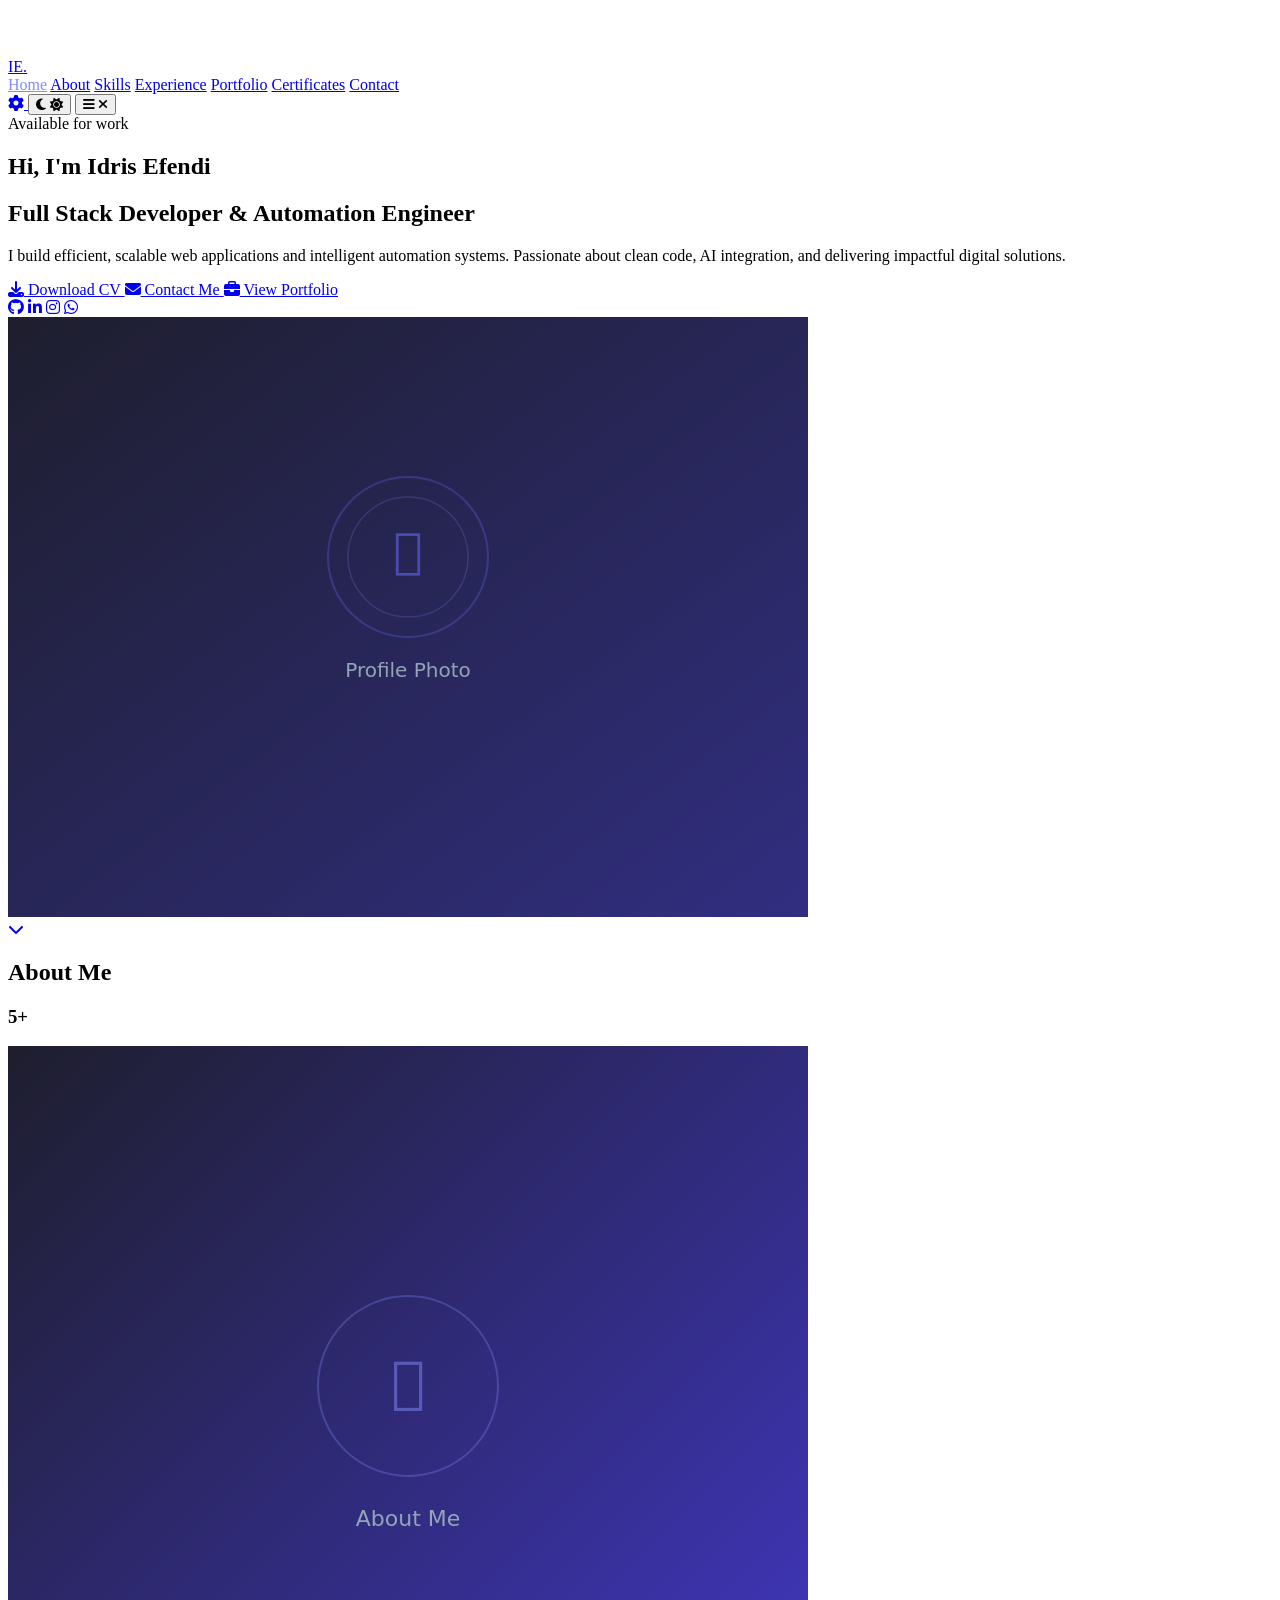
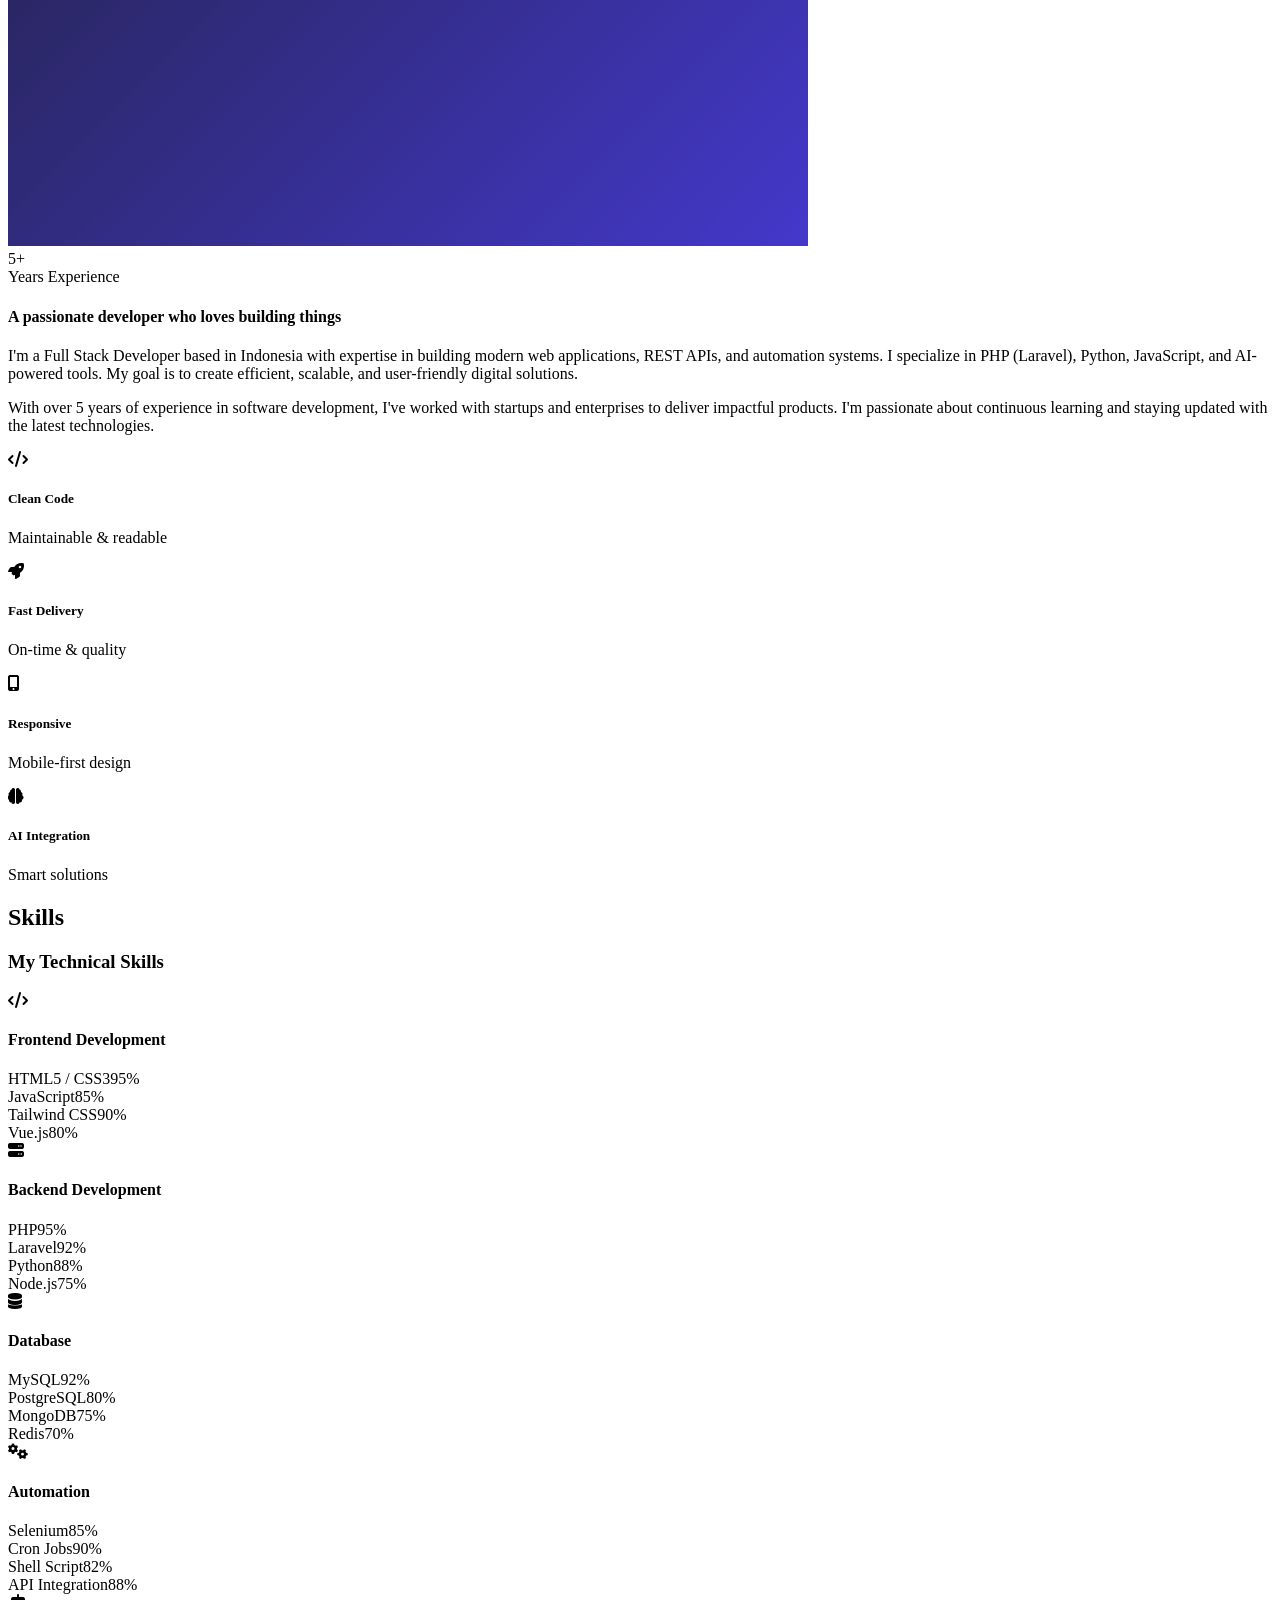
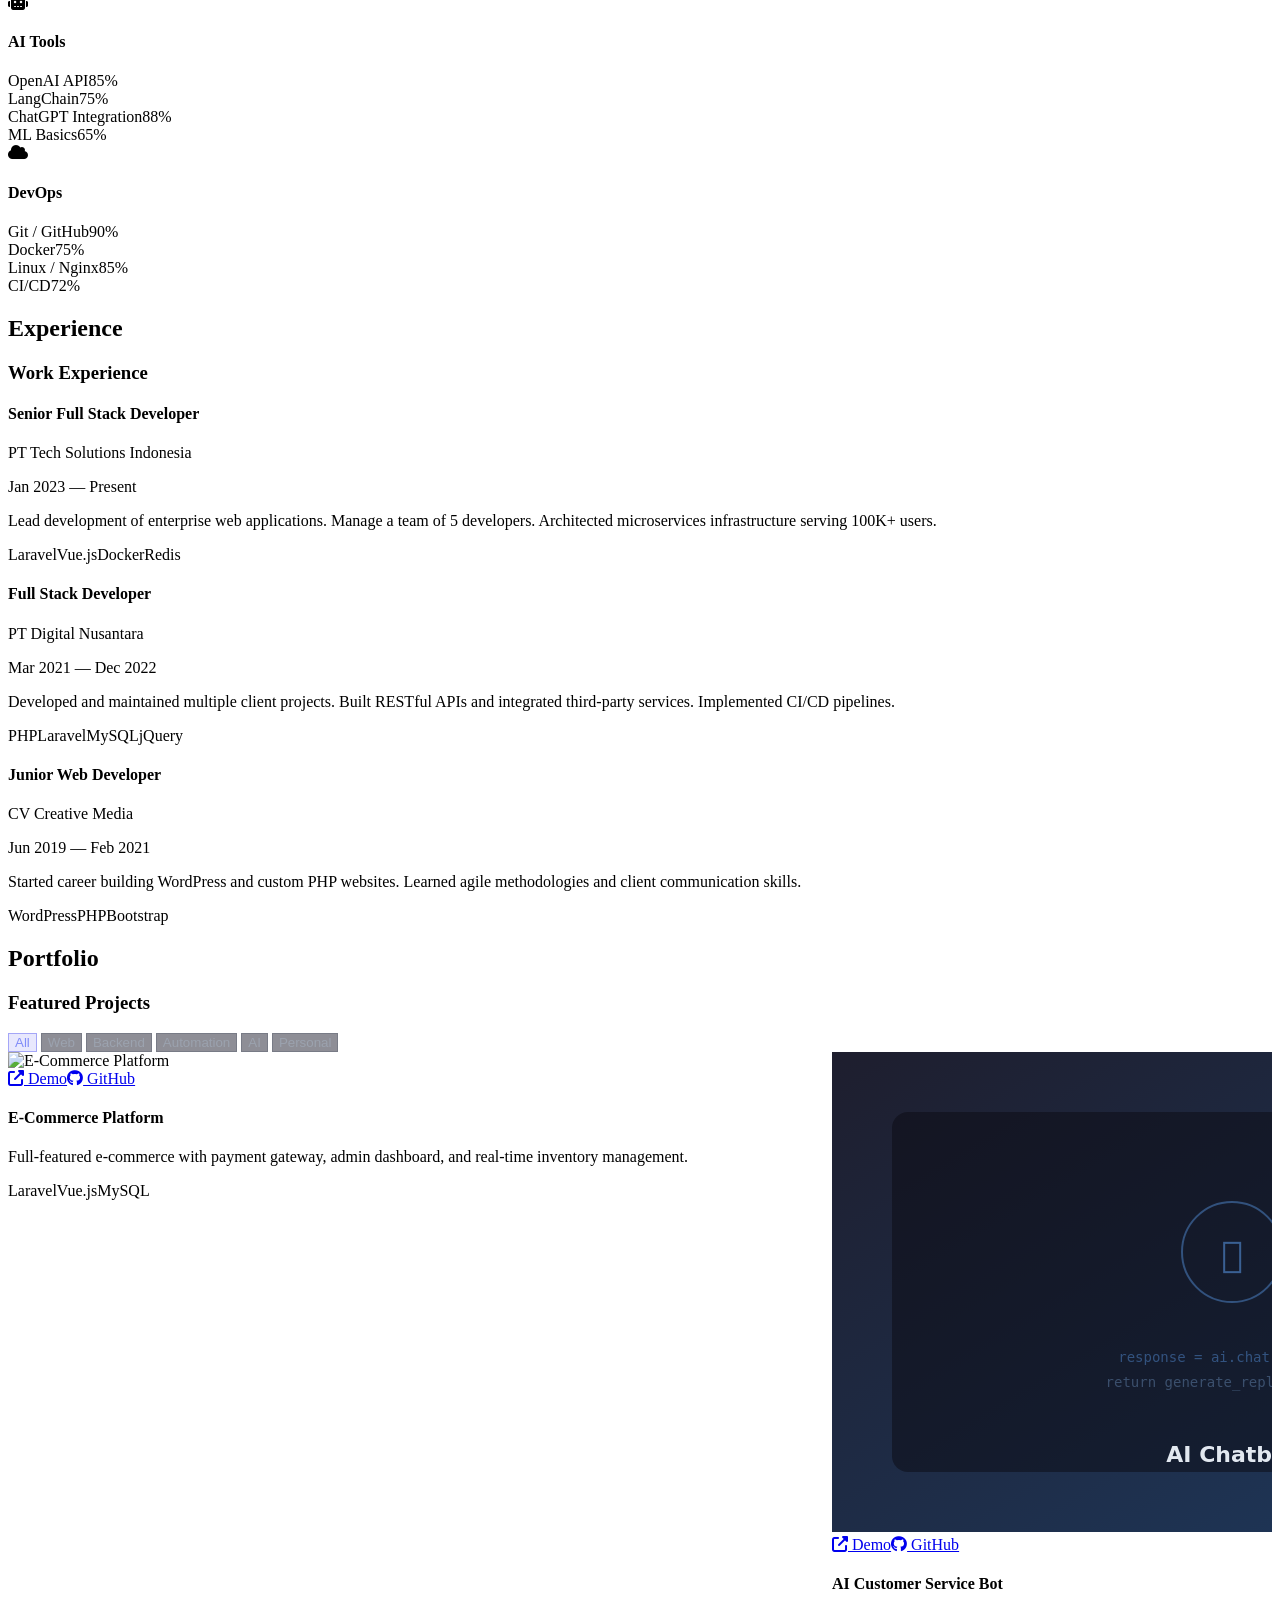
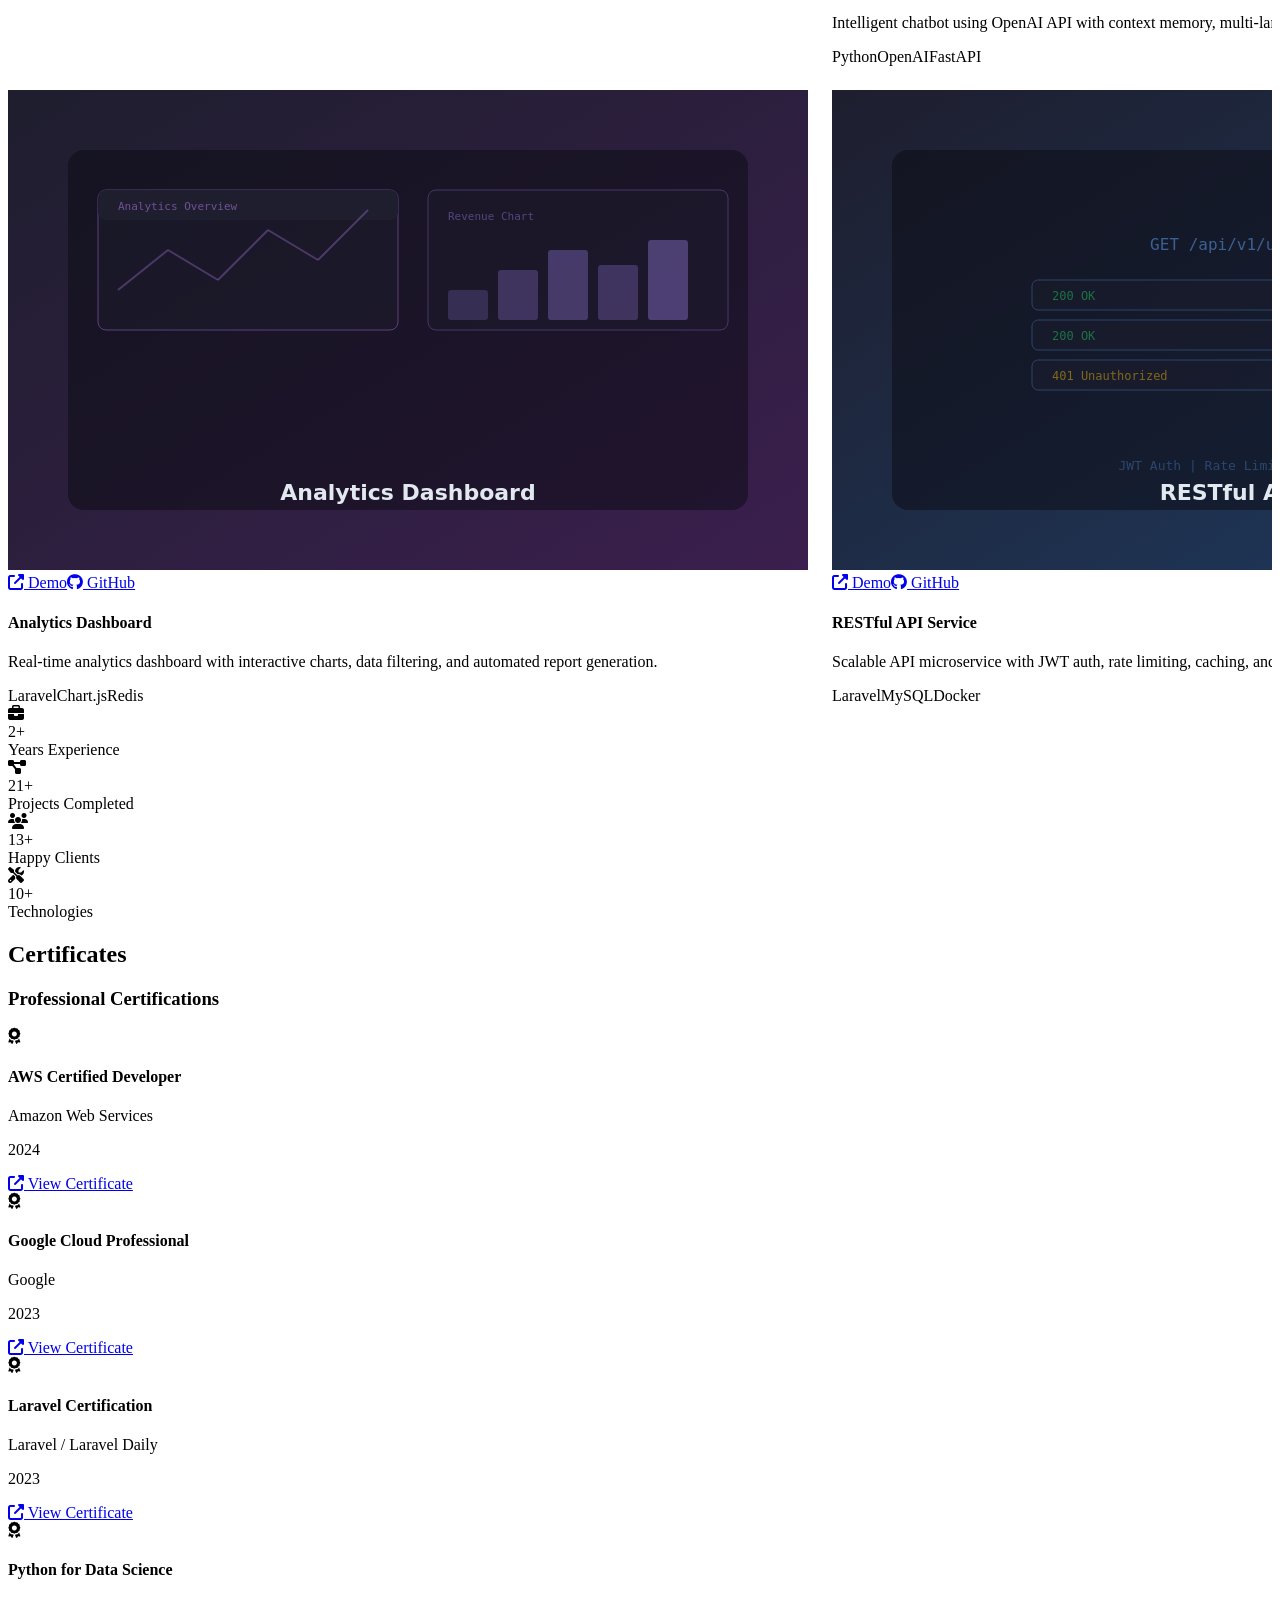
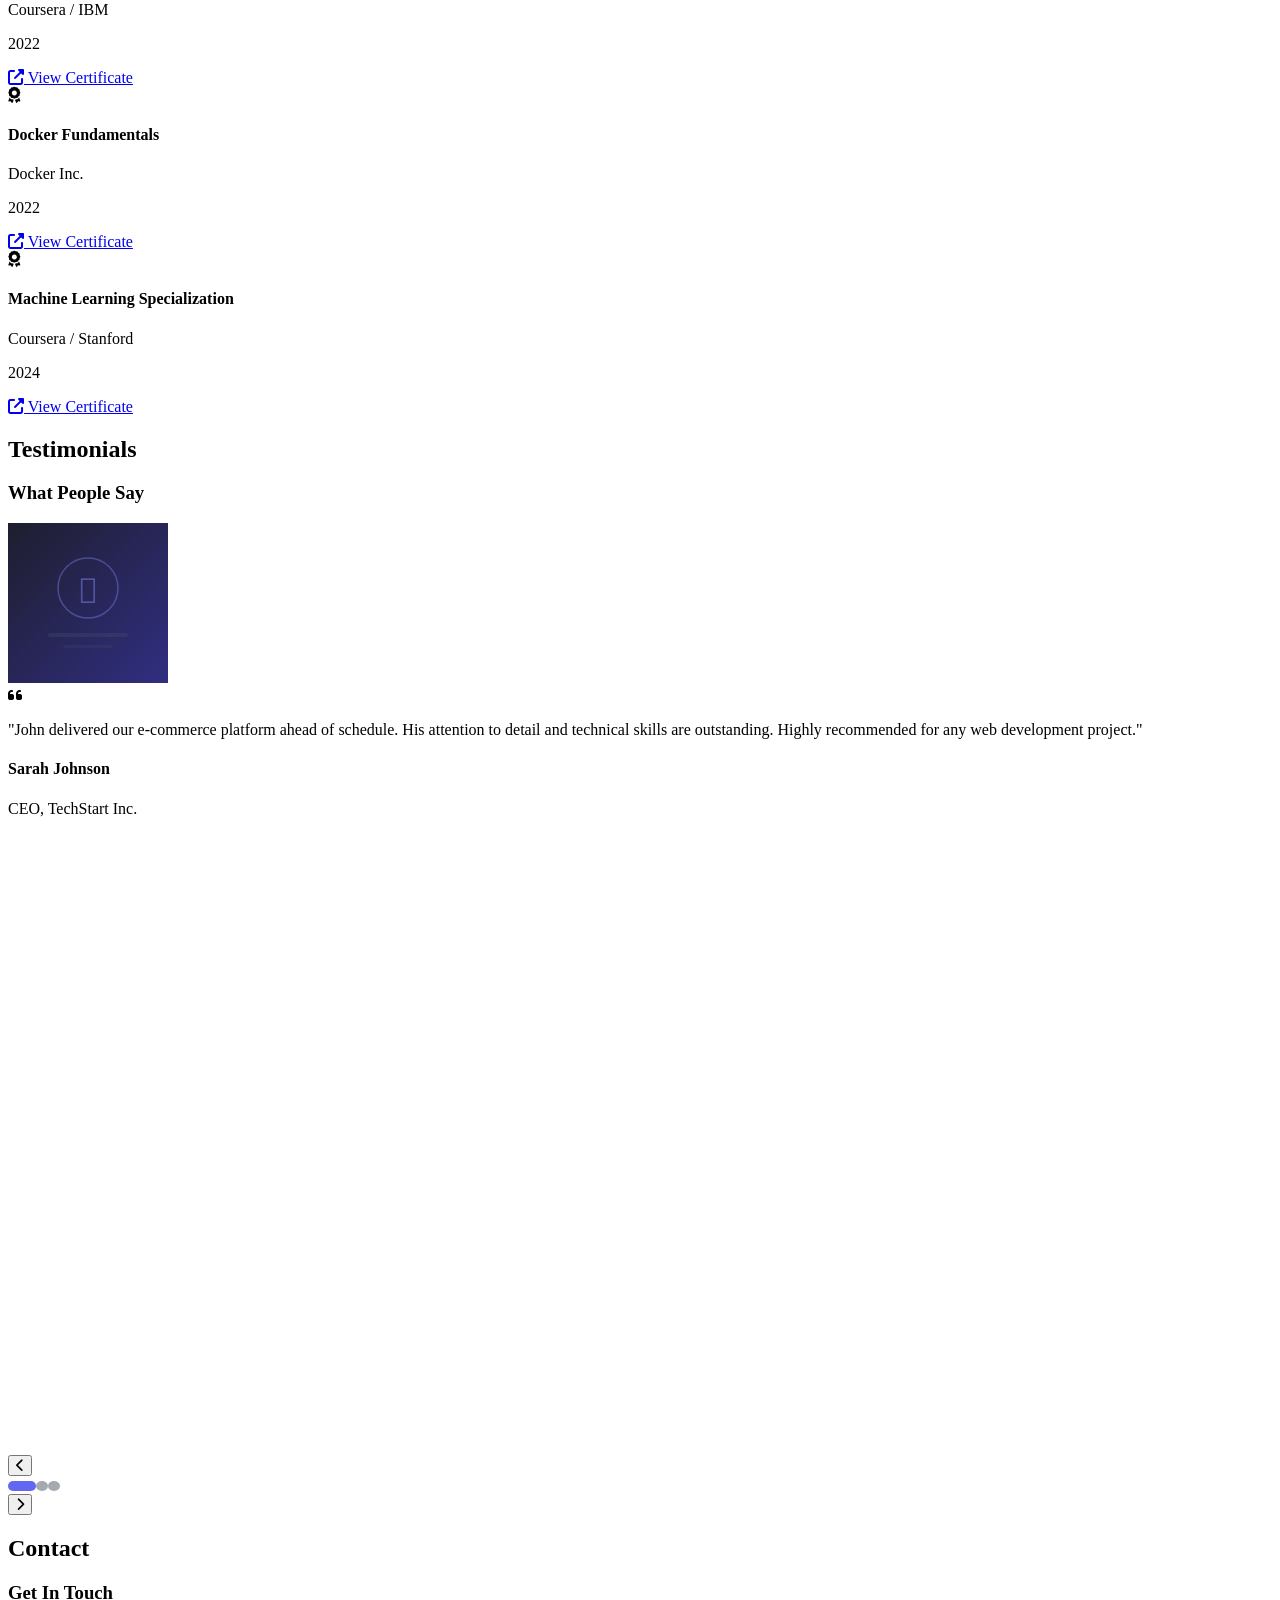
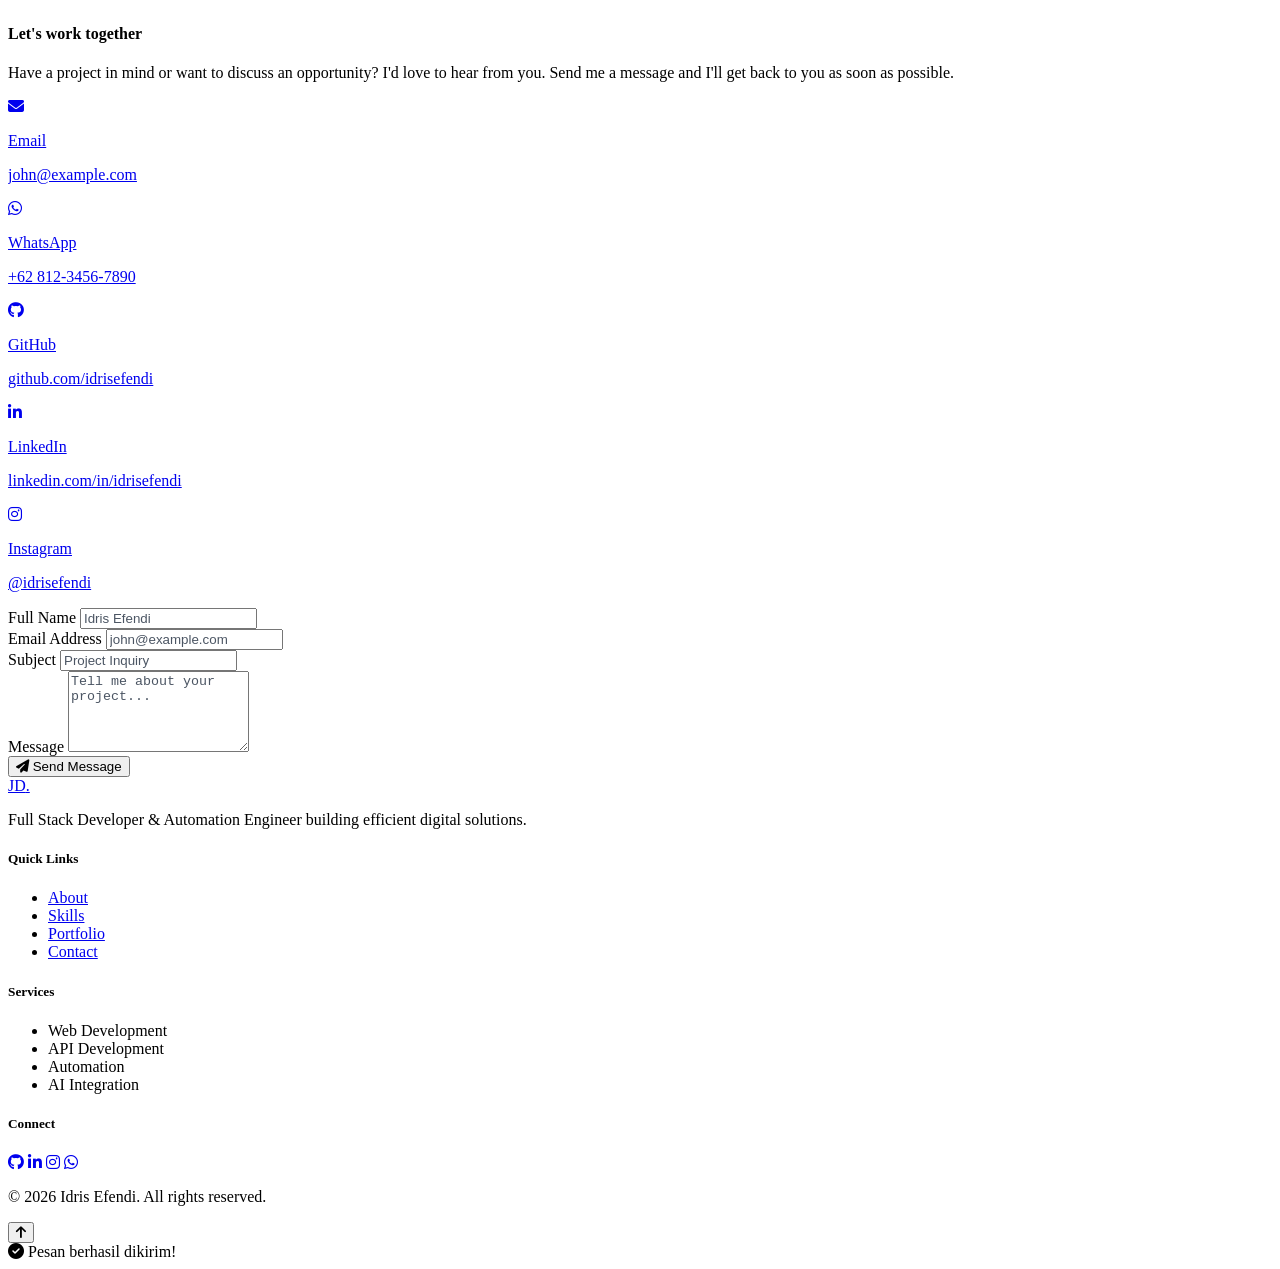
==== commit 9cc294e2: "feat: add placeholder images and Web3Forms contact form - Add SVG placeholder images for profile, ab" ====
--- a/index.html
+++ b/index.html
@@ -7,8 +7,14 @@
   <meta name="description" content="Portfolio dan CV Idris Efendi — Full Stack Developer, Automation Engineer, dan AI Enthusiast. Lihat project, skill, dan pengalaman kerja.">
   <meta property="og:title" content="Idris Efendi — Full Stack Developer & Automation Engineer">
   <meta property="og:description" content="Portfolio dan CV pribadi Idris Efendi. Full Stack Developer dengan pengalaman di Laravel, Python, dan AI.">
-  <meta property="og:image" content="assets/images/profile.jpg">
+  <meta property="og:image" content="assets/images/profile.svg">
   <meta property="og:type" content="website">
+
+  <link rel="preconnect" href="https://cdn.tailwindcss.com">
+  <link rel="preconnect" href="https://cdnjs.cloudflare.com">
+  <link rel="preconnect" href="https://unpkg.com">
+  <link rel="preconnect" href="https://fonts.googleapis.com">
+  <link rel="preconnect" href="https://fonts.gstatic.com" crossorigin>
 
   <script src="https://cdn.tailwindcss.com"></script>
   <script>
@@ -151,7 +157,7 @@
         <div data-aos="fade-left" data-aos-duration="1000" data-aos-delay="200" class="flex justify-center lg:justify-end">
           <div class="relative">
             <div class="w-72 h-72 sm:w-80 sm:h-80 lg:w-96 lg:h-96 rounded-3xl overflow-hidden border-2 border-primary-500/30 shadow-2xl shadow-primary-500/10">
-              <img src="assets/images/profile.jpg" alt="Idris Efendi" class="w-full h-full object-cover" loading="lazy">
+              <img src="assets/images/profile.svg" alt="Idris Efendi" class="w-full h-full object-cover" loading="lazy">
             </div>
             <div class="absolute -bottom-4 -right-4 w-24 h-24 bg-gradient-to-br from-primary-500 to-purple-500 rounded-2xl -z-10 blur-sm opacity-50"></div>
             <div class="absolute -top-4 -left-4 w-24 h-24 bg-gradient-to-br from-purple-500 to-primary-500 rounded-2xl -z-10 blur-sm opacity-50"></div>
@@ -179,7 +185,7 @@
         <div data-aos="fade-right" data-aos-duration="800">
           <div class="relative">
             <div class="w-full aspect-square max-w-md mx-auto rounded-3xl overflow-hidden border border-gray-700/30">
-              <img src="assets/images/about.jpg" alt="About Idris Efendi" class="w-full h-full object-cover" loading="lazy">
+              <img src="assets/images/about.svg" alt="About Idris Efendi" class="w-full h-full object-cover" loading="lazy">
             </div>
             <div class="absolute -bottom-6 -right-6 bg-dark-800/90 backdrop-blur-sm border border-gray-700/30 rounded-2xl p-6 shadow-xl">
               <div class="text-3xl font-bold text-primary-400">5+</div>
@@ -495,7 +501,7 @@
         <div class="portfolio-item group" data-category="web" data-aos="fade-up">
           <div class="bg-dark-800/50 backdrop-blur-sm border border-gray-700/30 rounded-2xl overflow-hidden hover:border-primary-500/30 transition-all duration-300 hover:-translate-y-2">
             <div class="relative overflow-hidden h-48">
-              <img src="assets/projects/project1.jpg" alt="E-Commerce Platform" class="w-full h-full object-cover transition-transform duration-500 group-hover:scale-110" loading="lazy">
+              <img src="assets/projects/project1.svg" alt="E-Commerce Platform" class="w-full h-full object-cover transition-transform duration-500 group-hover:scale-110" loading="lazy">
               <div class="absolute inset-0 bg-gradient-to-t from-dark-950/80 to-transparent opacity-0 group-hover:opacity-100 transition-opacity duration-300 flex items-end justify-center pb-4 gap-3">
                 <a href="#" class="px-4 py-2 bg-primary-500 text-white text-sm rounded-lg hover:bg-primary-600 transition-colors"><i class="fas fa-external-link-alt mr-1"></i> Demo</a>
                 <a href="#" class="px-4 py-2 bg-dark-800 text-white text-sm rounded-lg border border-gray-600 hover:border-primary-500 transition-colors"><i class="fab fa-github mr-1"></i> GitHub</a>
@@ -517,7 +523,7 @@
         <div class="portfolio-item group" data-category="ai" data-aos="fade-up" data-aos-delay="100">
           <div class="bg-dark-800/50 backdrop-blur-sm border border-gray-700/30 rounded-2xl overflow-hidden hover:border-primary-500/30 transition-all duration-300 hover:-translate-y-2">
             <div class="relative overflow-hidden h-48">
-              <img src="assets/projects/project2.jpg" alt="AI Chatbot" class="w-full h-full object-cover transition-transform duration-500 group-hover:scale-110" loading="lazy">
+              <img src="assets/projects/project2.svg" alt="AI Chatbot" class="w-full h-full object-cover transition-transform duration-500 group-hover:scale-110" loading="lazy">
               <div class="absolute inset-0 bg-gradient-to-t from-dark-950/80 to-transparent opacity-0 group-hover:opacity-100 transition-opacity duration-300 flex items-end justify-center pb-4 gap-3">
                 <a href="#" class="px-4 py-2 bg-primary-500 text-white text-sm rounded-lg hover:bg-primary-600 transition-colors"><i class="fas fa-external-link-alt mr-1"></i> Demo</a>
                 <a href="#" class="px-4 py-2 bg-dark-800 text-white text-sm rounded-lg border border-gray-600 hover:border-primary-500 transition-colors"><i class="fab fa-github mr-1"></i> GitHub</a>
@@ -539,7 +545,7 @@
         <div class="portfolio-item group" data-category="automation" data-aos="fade-up" data-aos-delay="200">
           <div class="bg-dark-800/50 backdrop-blur-sm border border-gray-700/30 rounded-2xl overflow-hidden hover:border-primary-500/30 transition-all duration-300 hover:-translate-y-2">
             <div class="relative overflow-hidden h-48">
-              <img src="assets/projects/project3.jpg" alt="Web Scraper" class="w-full h-full object-cover transition-transform duration-500 group-hover:scale-110" loading="lazy">
+              <img src="assets/projects/project3.svg" alt="Web Scraper" class="w-full h-full object-cover transition-transform duration-500 group-hover:scale-110" loading="lazy">
               <div class="absolute inset-0 bg-gradient-to-t from-dark-950/80 to-transparent opacity-0 group-hover:opacity-100 transition-opacity duration-300 flex items-end justify-center pb-4 gap-3">
                 <a href="#" class="px-4 py-2 bg-primary-500 text-white text-sm rounded-lg hover:bg-primary-600 transition-colors"><i class="fas fa-external-link-alt mr-1"></i> Demo</a>
                 <a href="#" class="px-4 py-2 bg-dark-800 text-white text-sm rounded-lg border border-gray-600 hover:border-primary-500 transition-colors"><i class="fab fa-github mr-1"></i> GitHub</a>
@@ -561,7 +567,7 @@
         <div class="portfolio-item group" data-category="web" data-aos="fade-up">
           <div class="bg-dark-800/50 backdrop-blur-sm border border-gray-700/30 rounded-2xl overflow-hidden hover:border-primary-500/30 transition-all duration-300 hover:-translate-y-2">
             <div class="relative overflow-hidden h-48">
-              <img src="assets/projects/project4.jpg" alt="Dashboard" class="w-full h-full object-cover transition-transform duration-500 group-hover:scale-110" loading="lazy">
+              <img src="assets/projects/project4.svg" alt="Dashboard" class="w-full h-full object-cover transition-transform duration-500 group-hover:scale-110" loading="lazy">
               <div class="absolute inset-0 bg-gradient-to-t from-dark-950/80 to-transparent opacity-0 group-hover:opacity-100 transition-opacity duration-300 flex items-end justify-center pb-4 gap-3">
                 <a href="#" class="px-4 py-2 bg-primary-500 text-white text-sm rounded-lg hover:bg-primary-600 transition-colors"><i class="fas fa-external-link-alt mr-1"></i> Demo</a>
                 <a href="#" class="px-4 py-2 bg-dark-800 text-white text-sm rounded-lg border border-gray-600 hover:border-primary-500 transition-colors"><i class="fab fa-github mr-1"></i> GitHub</a>
@@ -583,7 +589,7 @@
         <div class="portfolio-item group" data-category="backend" data-aos="fade-up" data-aos-delay="100">
           <div class="bg-dark-800/50 backdrop-blur-sm border border-gray-700/30 rounded-2xl overflow-hidden hover:border-primary-500/30 transition-all duration-300 hover:-translate-y-2">
             <div class="relative overflow-hidden h-48">
-              <img src="assets/projects/project5.jpg" alt="REST API" class="w-full h-full object-cover transition-transform duration-500 group-hover:scale-110" loading="lazy">
+              <img src="assets/projects/project5.svg" alt="REST API" class="w-full h-full object-cover transition-transform duration-500 group-hover:scale-110" loading="lazy">
               <div class="absolute inset-0 bg-gradient-to-t from-dark-950/80 to-transparent opacity-0 group-hover:opacity-100 transition-opacity duration-300 flex items-end justify-center pb-4 gap-3">
                 <a href="#" class="px-4 py-2 bg-primary-500 text-white text-sm rounded-lg hover:bg-primary-600 transition-colors"><i class="fas fa-external-link-alt mr-1"></i> Demo</a>
                 <a href="#" class="px-4 py-2 bg-dark-800 text-white text-sm rounded-lg border border-gray-600 hover:border-primary-500 transition-colors"><i class="fab fa-github mr-1"></i> GitHub</a>
@@ -605,7 +611,7 @@
         <div class="portfolio-item group" data-category="personal" data-aos="fade-up" data-aos-delay="200">
           <div class="bg-dark-800/50 backdrop-blur-sm border border-gray-700/30 rounded-2xl overflow-hidden hover:border-primary-500/30 transition-all duration-300 hover:-translate-y-2">
             <div class="relative overflow-hidden h-48">
-              <img src="assets/projects/project6.jpg" alt="Portfolio" class="w-full h-full object-cover transition-transform duration-500 group-hover:scale-110" loading="lazy">
+              <img src="assets/projects/project6.svg" alt="Portfolio" class="w-full h-full object-cover transition-transform duration-500 group-hover:scale-110" loading="lazy">
               <div class="absolute inset-0 bg-gradient-to-t from-dark-950/80 to-transparent opacity-0 group-hover:opacity-100 transition-opacity duration-300 flex items-end justify-center pb-4 gap-3">
                 <a href="#" class="px-4 py-2 bg-primary-500 text-white text-sm rounded-lg hover:bg-primary-600 transition-colors"><i class="fas fa-external-link-alt mr-1"></i> Demo</a>
                 <a href="#" class="px-4 py-2 bg-dark-800 text-white text-sm rounded-lg border border-gray-600 hover:border-primary-500 transition-colors"><i class="fab fa-github mr-1"></i> GitHub</a>
@@ -748,7 +754,7 @@
           <div class="testimonial-slide absolute inset-0 opacity-0 transition-all duration-500">
             <div class="bg-dark-800/50 backdrop-blur-sm border border-gray-700/30 rounded-3xl p-8 lg:p-12 text-center">
               <div class="w-20 h-20 rounded-full overflow-hidden mx-auto mb-6 border-2 border-primary-500/30">
-                <img src="assets/images/client1.jpg" alt="Client 1" class="w-full h-full object-cover" loading="lazy">
+                <img src="assets/images/client1.svg" alt="Client 1" class="w-full h-full object-cover" loading="lazy">
               </div>
               <i class="fas fa-quote-left text-primary-500/30 text-4xl mb-4"></i>
               <p class="text-gray-300 text-lg leading-relaxed mb-6 max-w-2xl mx-auto">"John delivered our e-commerce platform ahead of schedule. His attention to detail and technical skills are outstanding. Highly recommended for any web development project."</p>
@@ -761,7 +767,7 @@
           <div class="testimonial-slide absolute inset-0 opacity-0 transition-all duration-500">
             <div class="bg-dark-800/50 backdrop-blur-sm border border-gray-700/30 rounded-3xl p-8 lg:p-12 text-center">
               <div class="w-20 h-20 rounded-full overflow-hidden mx-auto mb-6 border-2 border-primary-500/30">
-                <img src="assets/images/client2.jpg" alt="Client 2" class="w-full h-full object-cover" loading="lazy">
+                <img src="assets/images/client2.svg" alt="Client 2" class="w-full h-full object-cover" loading="lazy">
               </div>
               <i class="fas fa-quote-left text-primary-500/30 text-4xl mb-4"></i>
               <p class="text-gray-300 text-lg leading-relaxed mb-6 max-w-2xl mx-auto">"Working with John was a great experience. He built an AI chatbot that handles 80% of our customer inquiries. His automation skills saved us countless hours."</p>
@@ -774,7 +780,7 @@
           <div class="testimonial-slide absolute inset-0 opacity-0 transition-all duration-500">
             <div class="bg-dark-800/50 backdrop-blur-sm border border-gray-700/30 rounded-3xl p-8 lg:p-12 text-center">
               <div class="w-20 h-20 rounded-full overflow-hidden mx-auto mb-6 border-2 border-primary-500/30">
-                <img src="assets/images/client3.jpg" alt="Client 3" class="w-full h-full object-cover" loading="lazy">
+                <img src="assets/images/client3.svg" alt="Client 3" class="w-full h-full object-cover" loading="lazy">
               </div>
               <i class="fas fa-quote-left text-primary-500/30 text-4xl mb-4"></i>
               <p class="text-gray-300 text-lg leading-relaxed mb-6 max-w-2xl mx-auto">"John's API development is top-notch. Clean code, excellent documentation, and reliable performance. He's become our go-to developer for backend work."</p>
@@ -857,6 +863,9 @@
 
         <div class="lg:col-span-3" data-aos="fade-left">
           <form id="contact-form" class="bg-dark-800/50 backdrop-blur-sm border border-gray-700/30 rounded-2xl p-6 lg:p-8 space-y-6">
+            <input type="hidden" name="access_key" value="YOUR_ACCESS_KEY_HERE">
+            <input type="hidden" name="subject" value="New Portfolio Contact">
+            <input type="checkbox" name="botcheck" class="hidden" style="display:none">
             <div class="grid sm:grid-cols-2 gap-6">
               <div>
                 <label for="name" class="block text-sm font-medium text-gray-300 mb-2">Full Name</label>
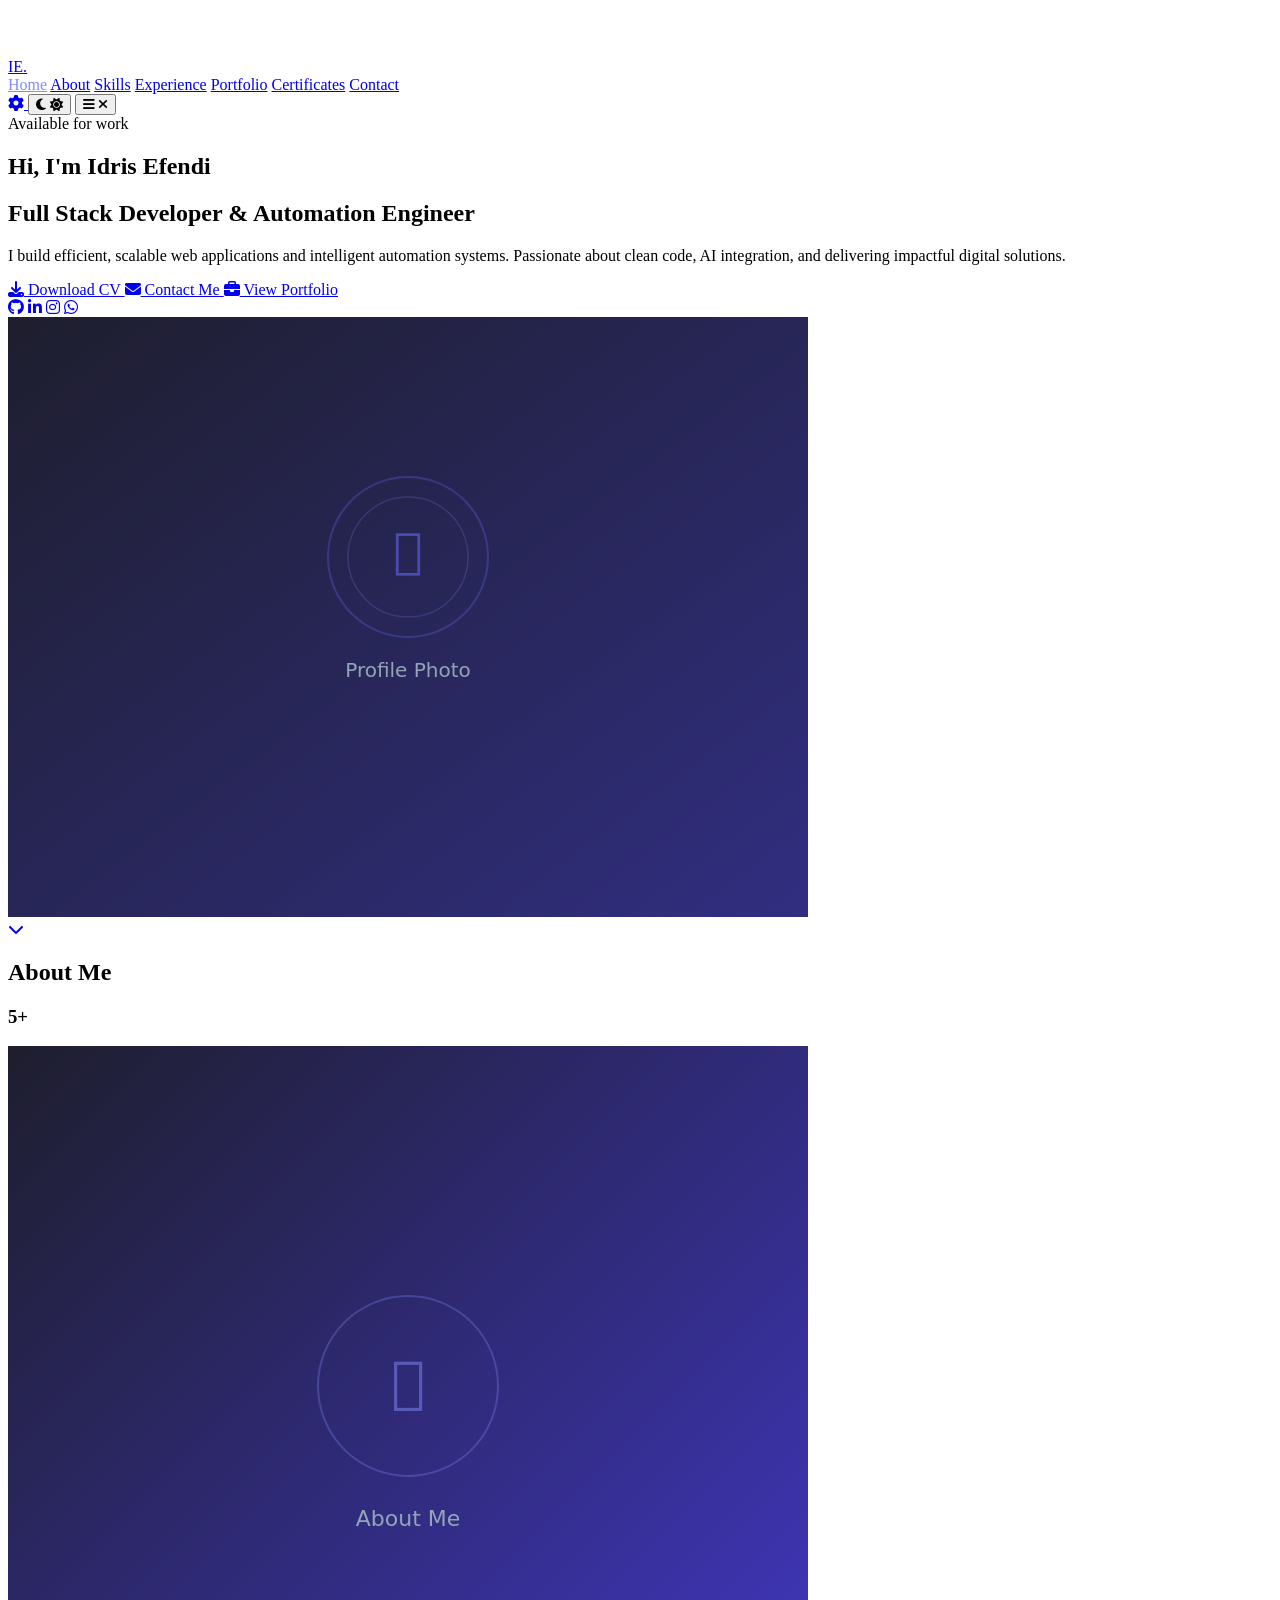
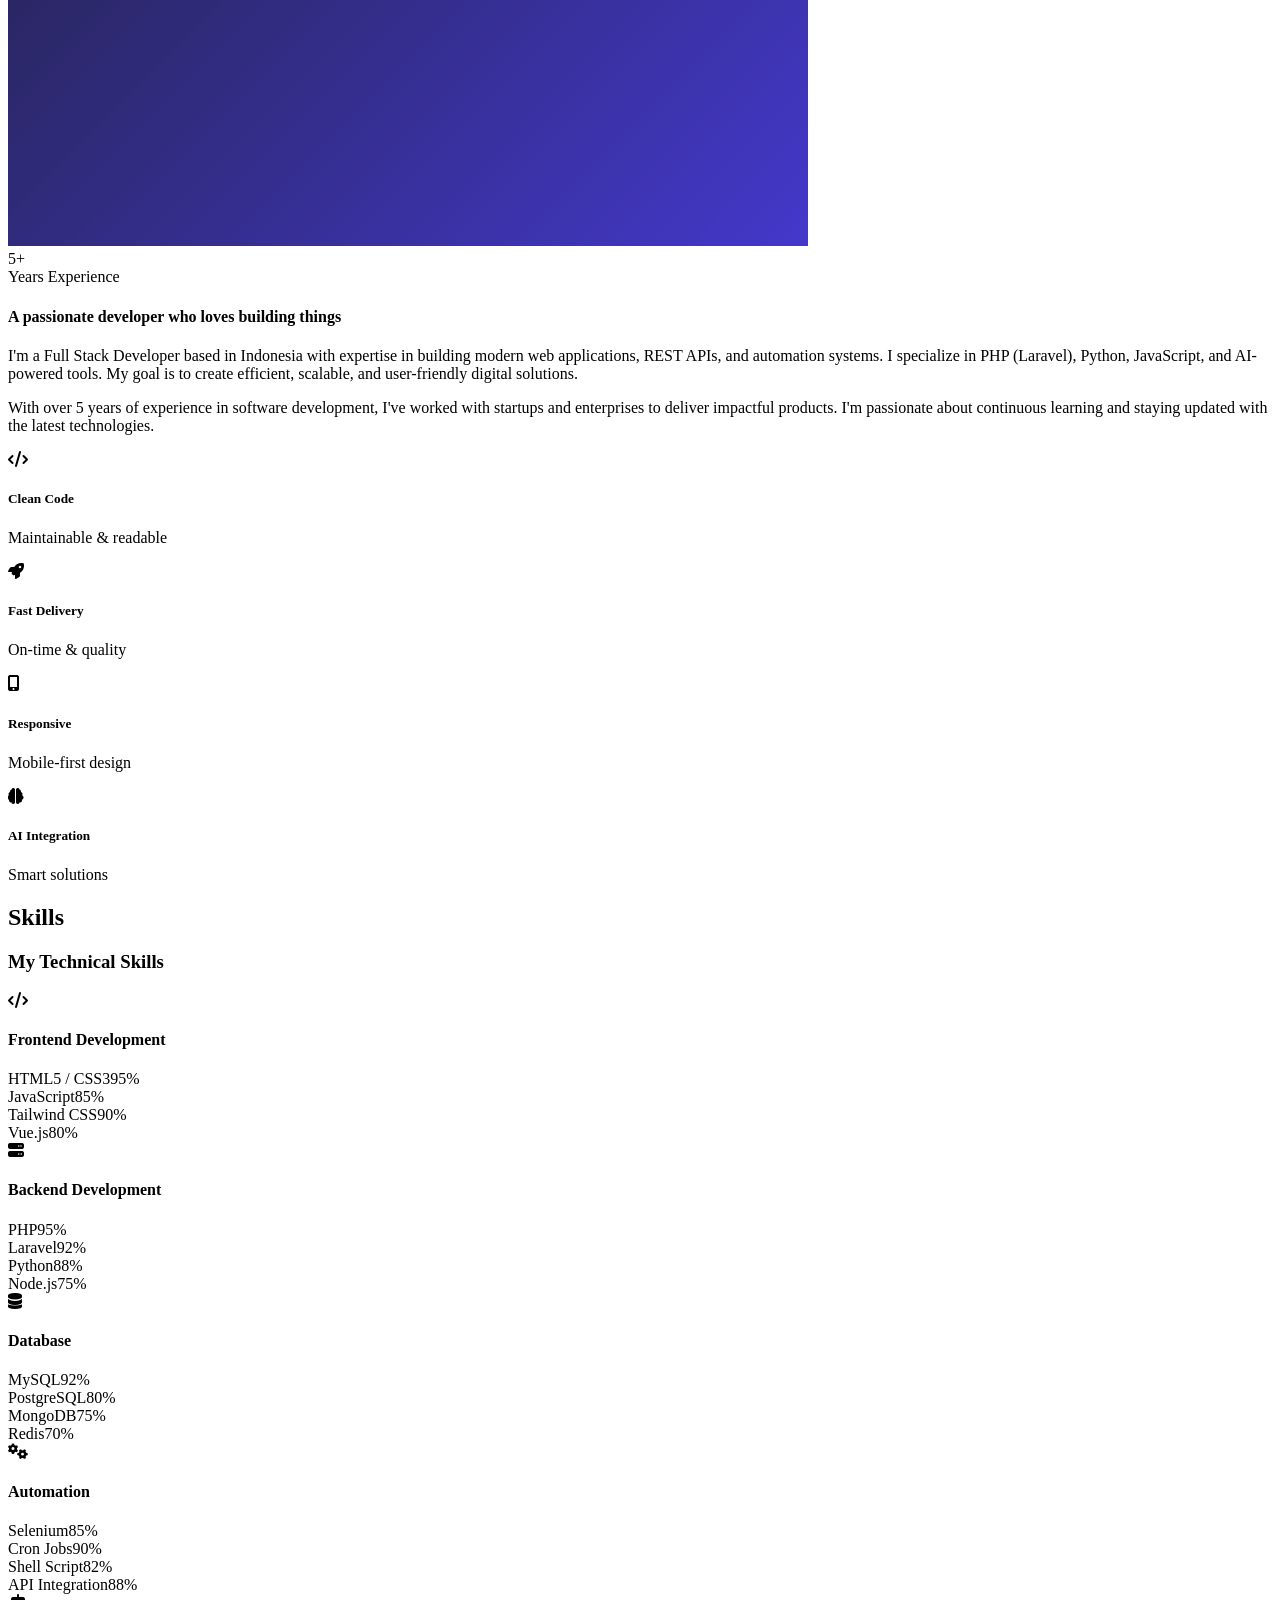
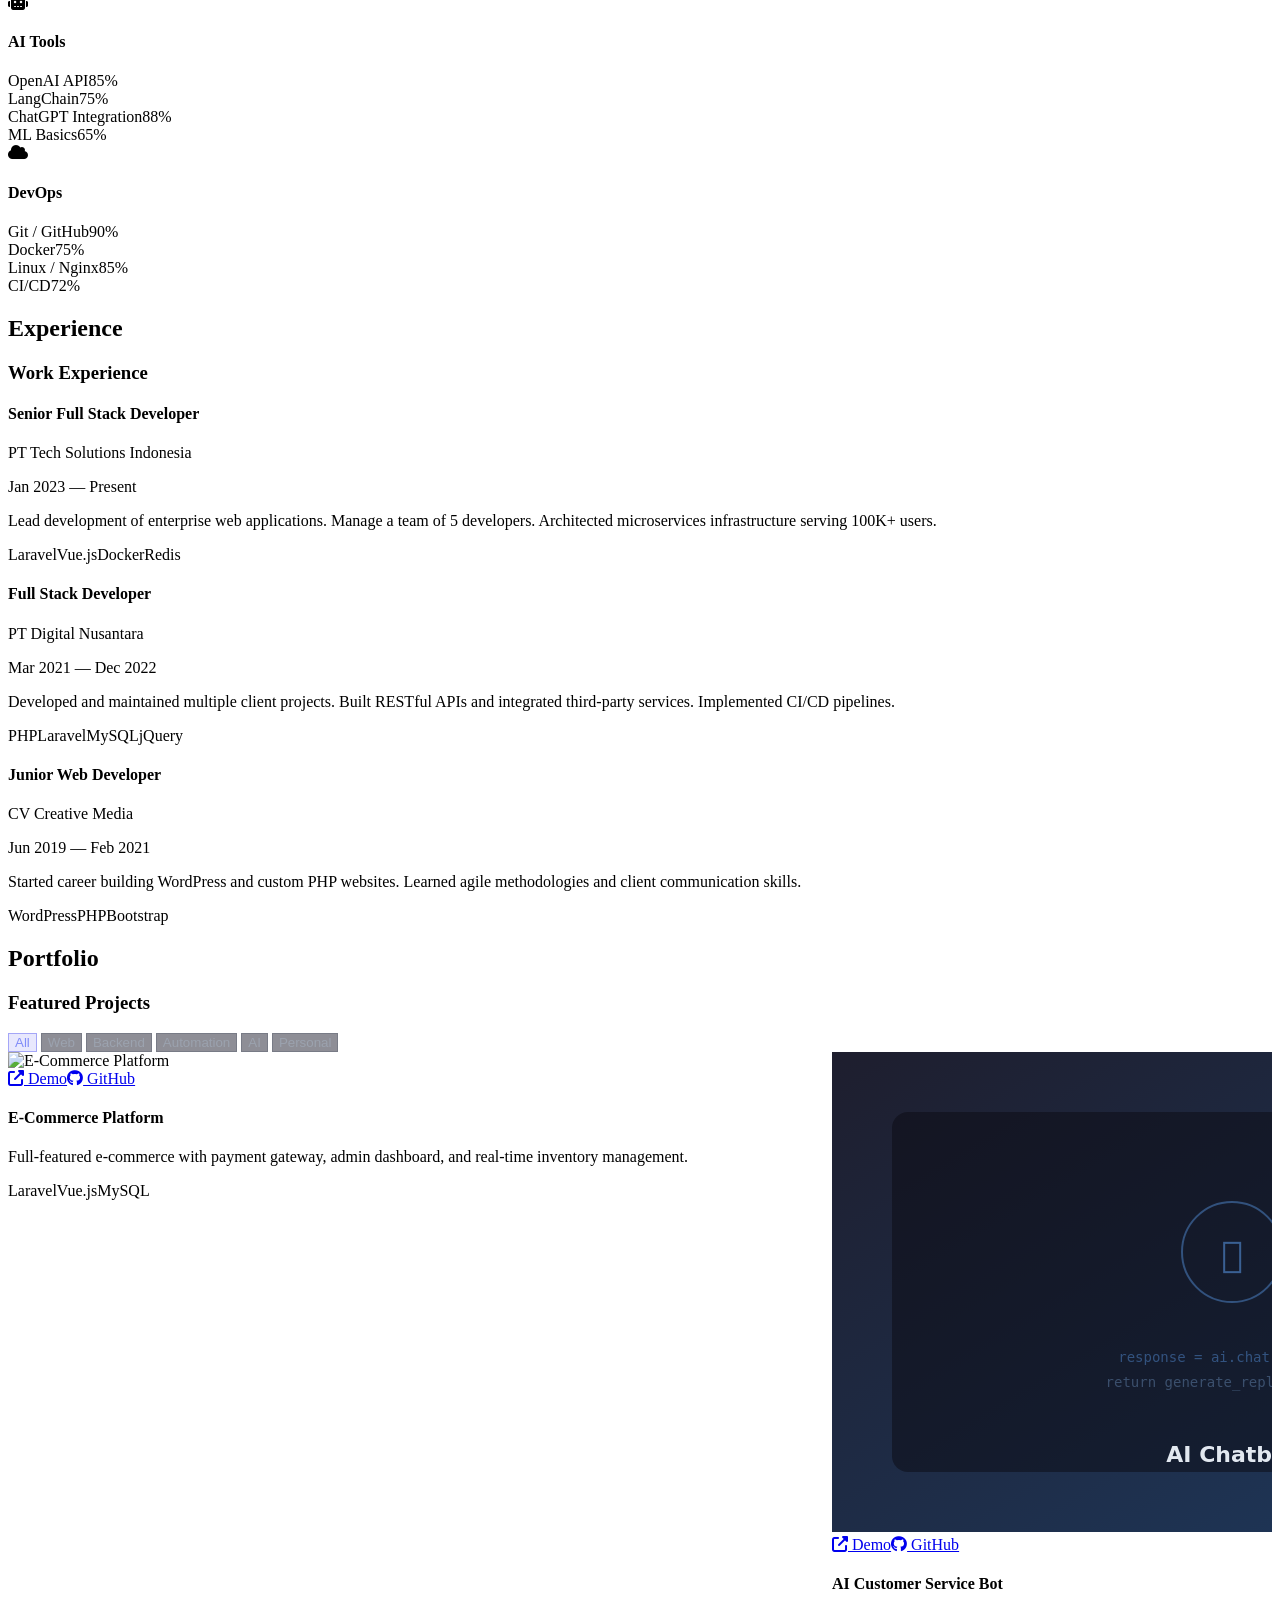
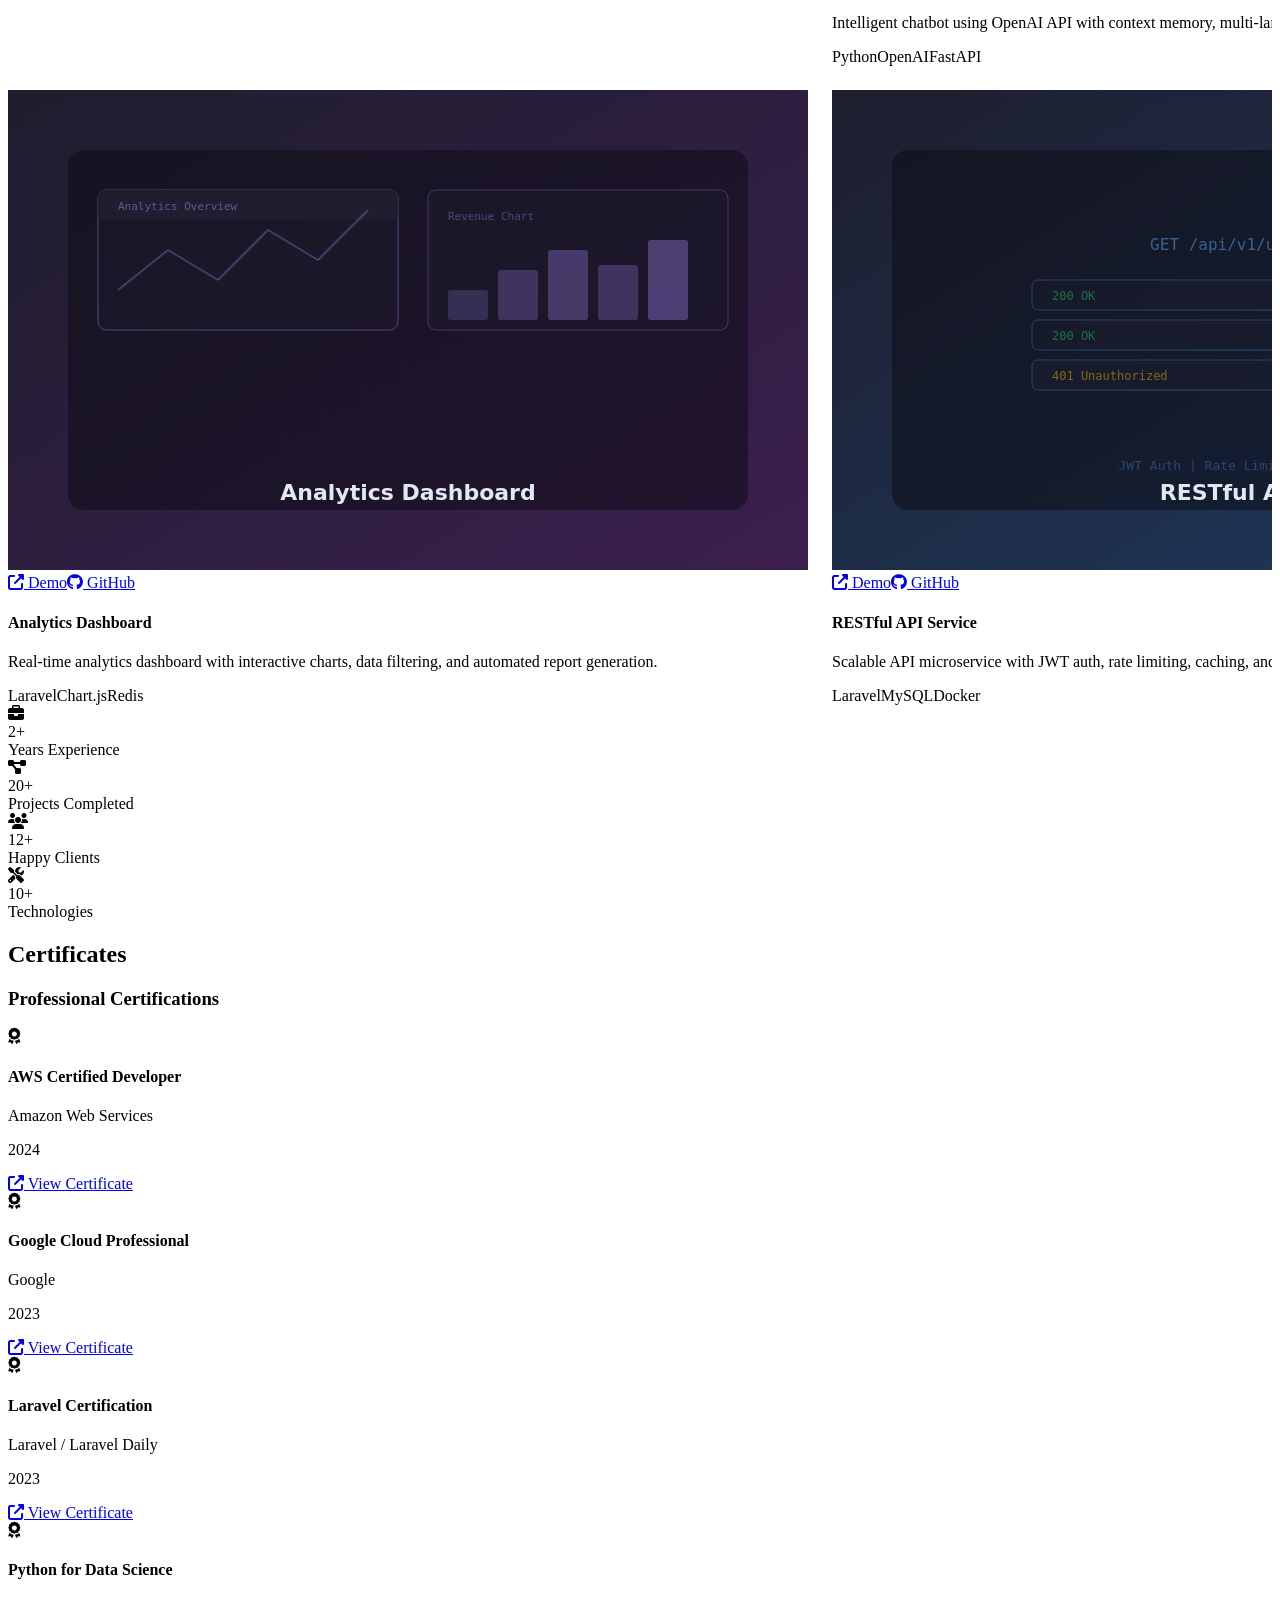
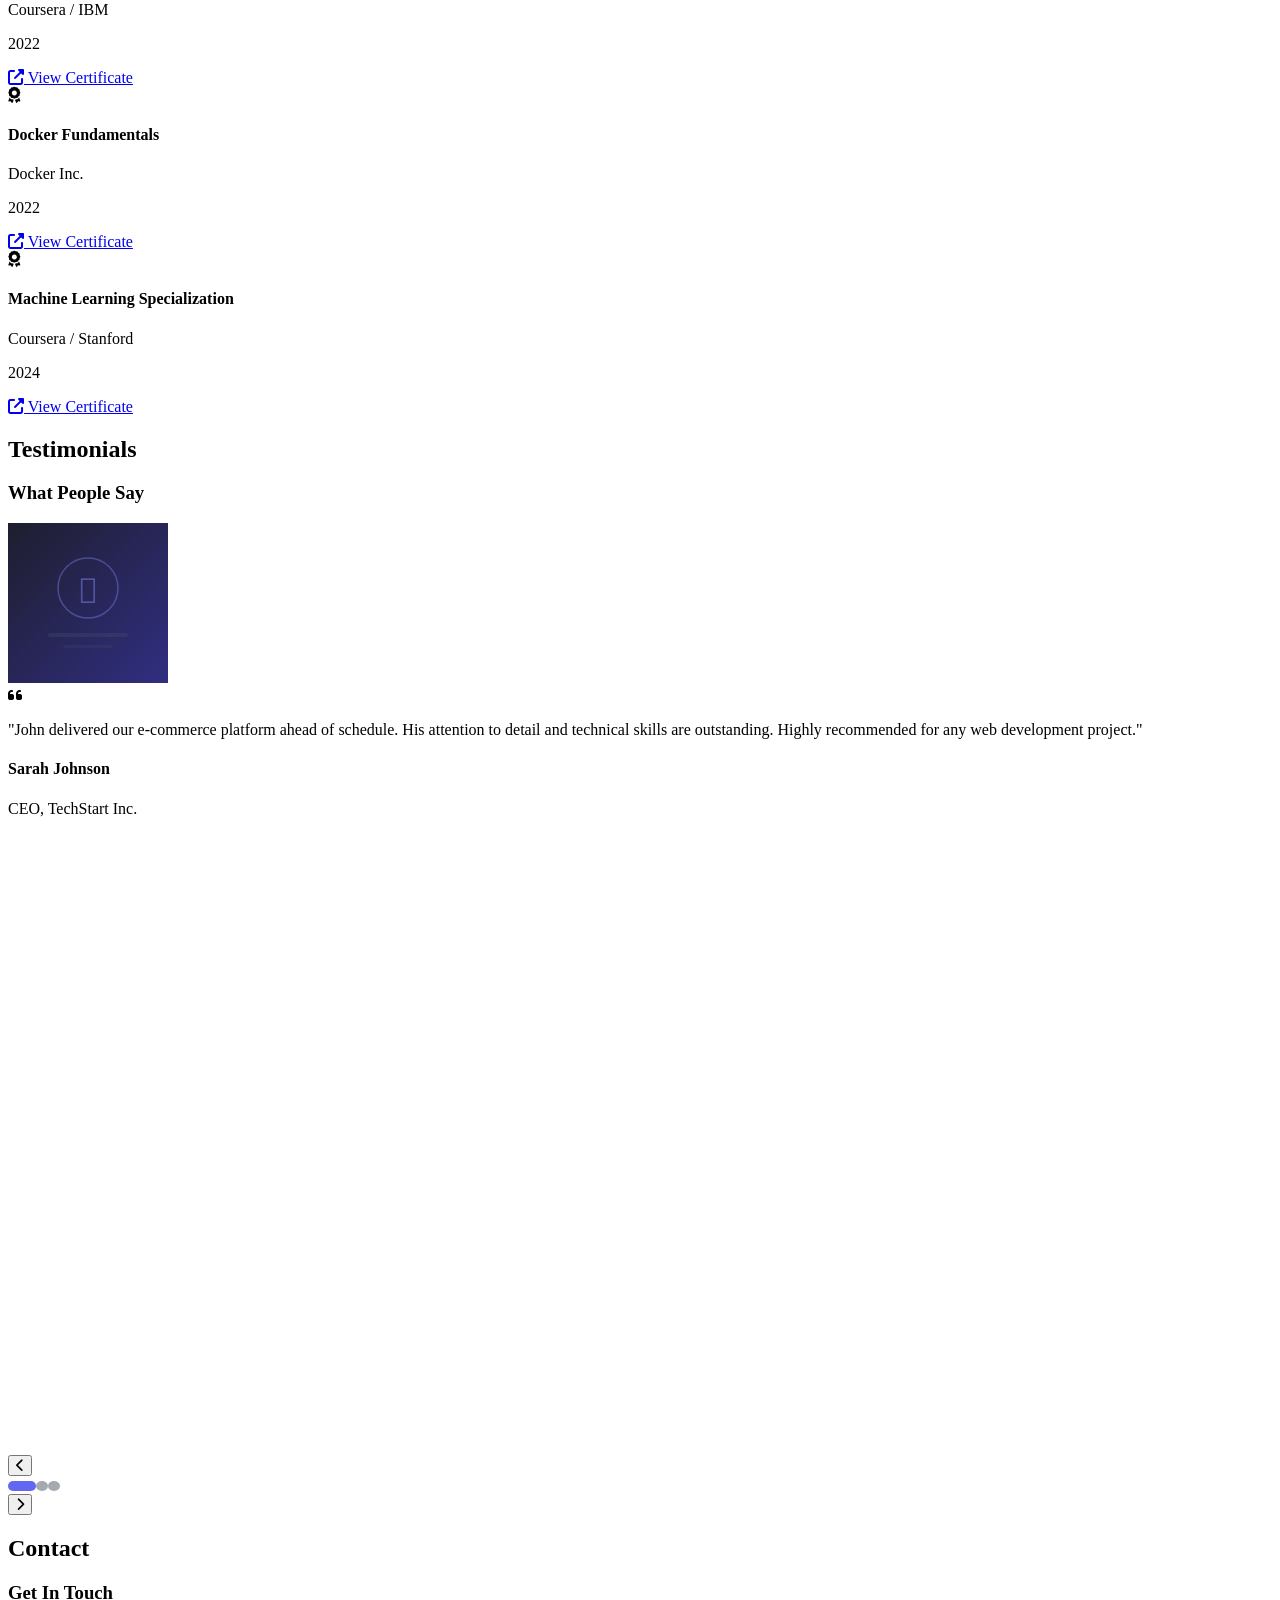
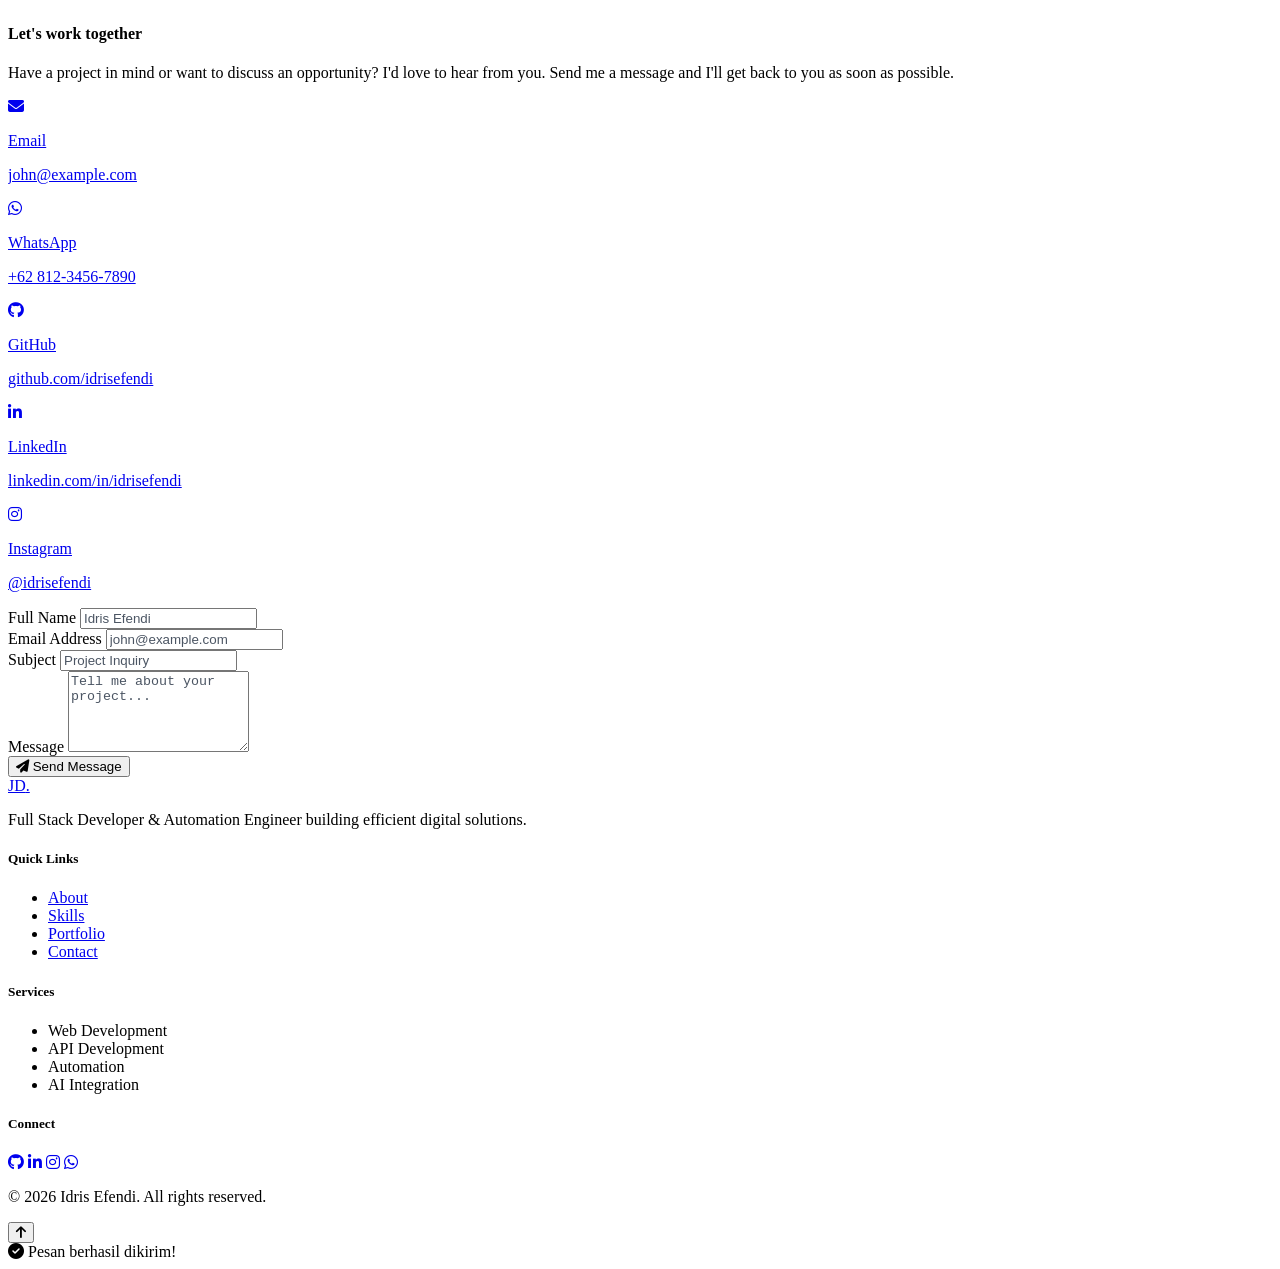
==== commit 08458bf9: "feat: add Twitter Cards, OG Image, and raw JSON editor - Add Twitter Card meta tags (summary_large_i" ====
--- a/index.html
+++ b/index.html
@@ -7,8 +7,13 @@
   <meta name="description" content="Portfolio dan CV Idris Efendi — Full Stack Developer, Automation Engineer, dan AI Enthusiast. Lihat project, skill, dan pengalaman kerja.">
   <meta property="og:title" content="Idris Efendi — Full Stack Developer & Automation Engineer">
   <meta property="og:description" content="Portfolio dan CV pribadi Idris Efendi. Full Stack Developer dengan pengalaman di Laravel, Python, dan AI.">
-  <meta property="og:image" content="assets/images/profile.svg">
+  <meta property="og:image" content="assets/images/og-image.svg">
   <meta property="og:type" content="website">
+  <meta property="og:url" content="https://idrisefendi.github.io/cv/">
+  <meta name="twitter:card" content="summary_large_image">
+  <meta name="twitter:title" content="Idris Efendi — Full Stack Developer & Automation Engineer">
+  <meta name="twitter:description" content="Portfolio dan CV Idris Efendi. Full Stack Developer dengan pengalaman di Laravel, Python, dan AI.">
+  <meta name="twitter:image" content="assets/images/og-image.svg">
 
   <link rel="preconnect" href="https://cdn.tailwindcss.com">
   <link rel="preconnect" href="https://cdnjs.cloudflare.com">
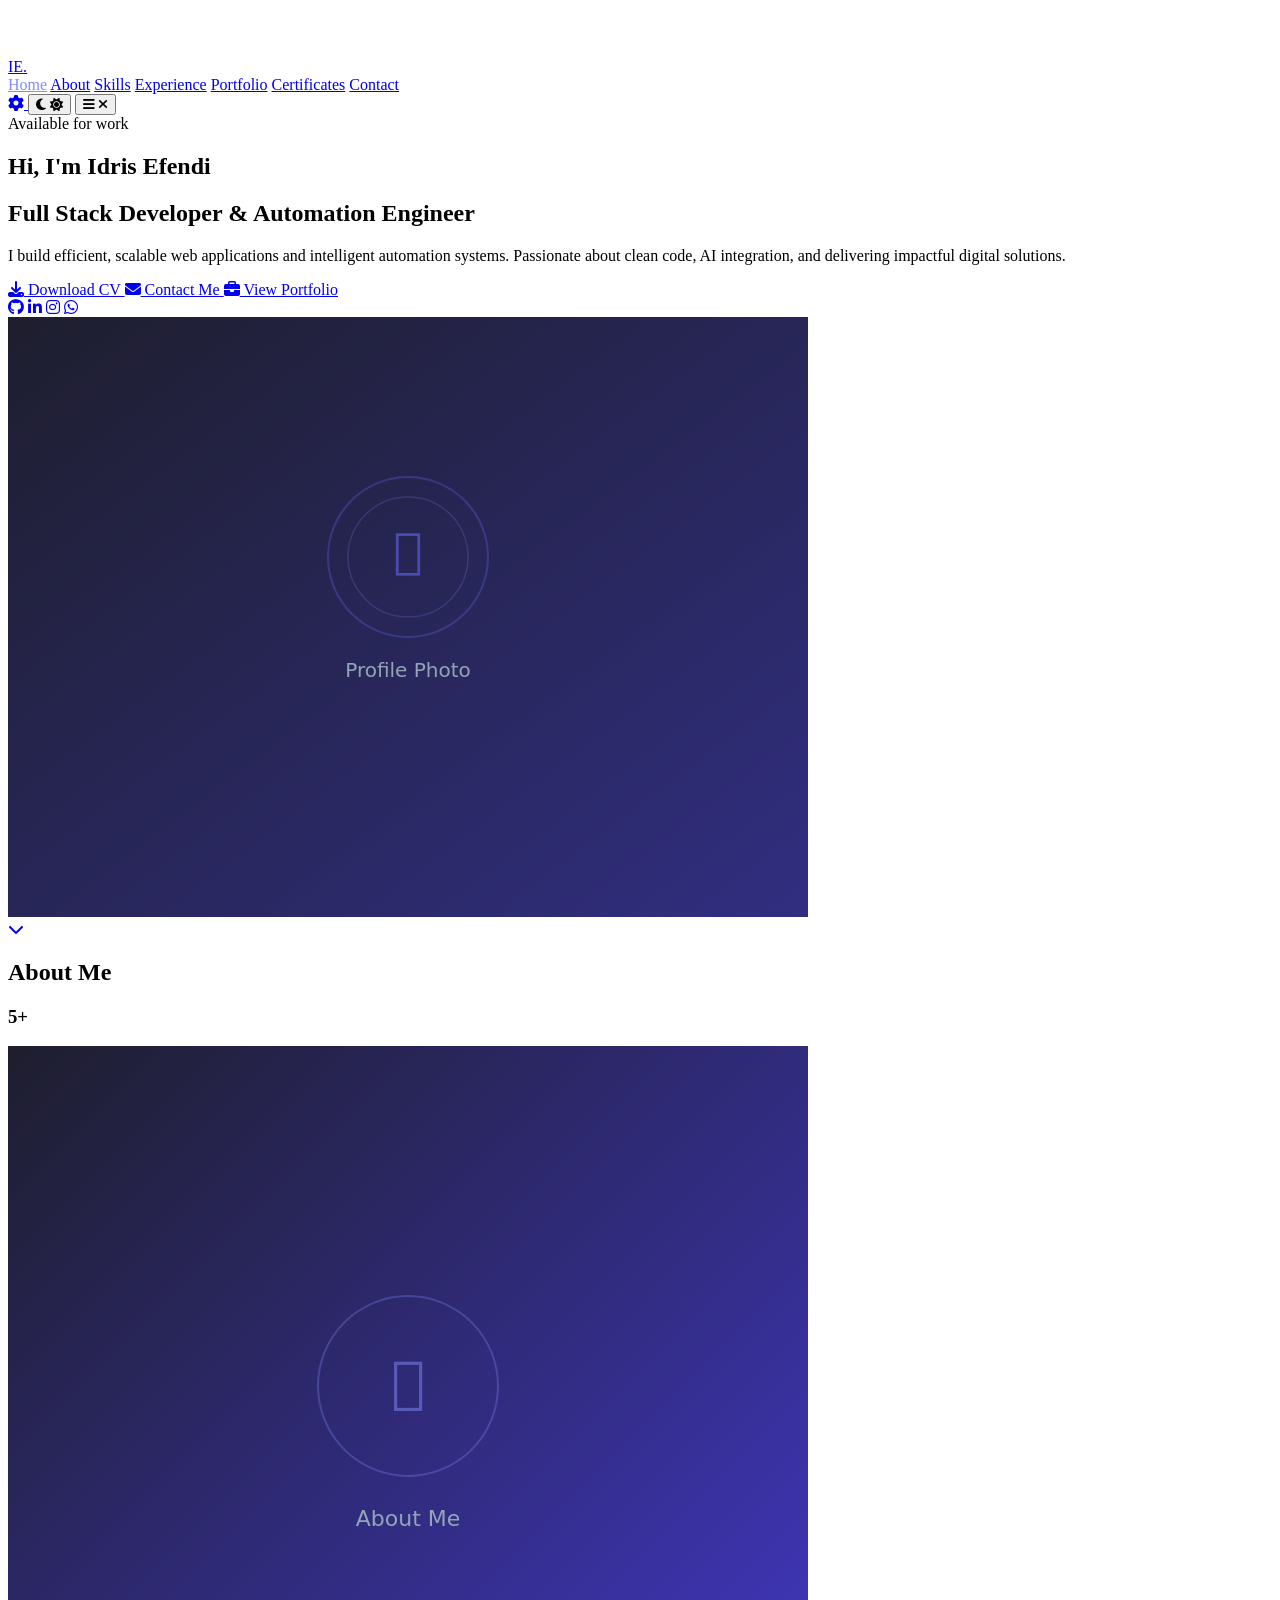
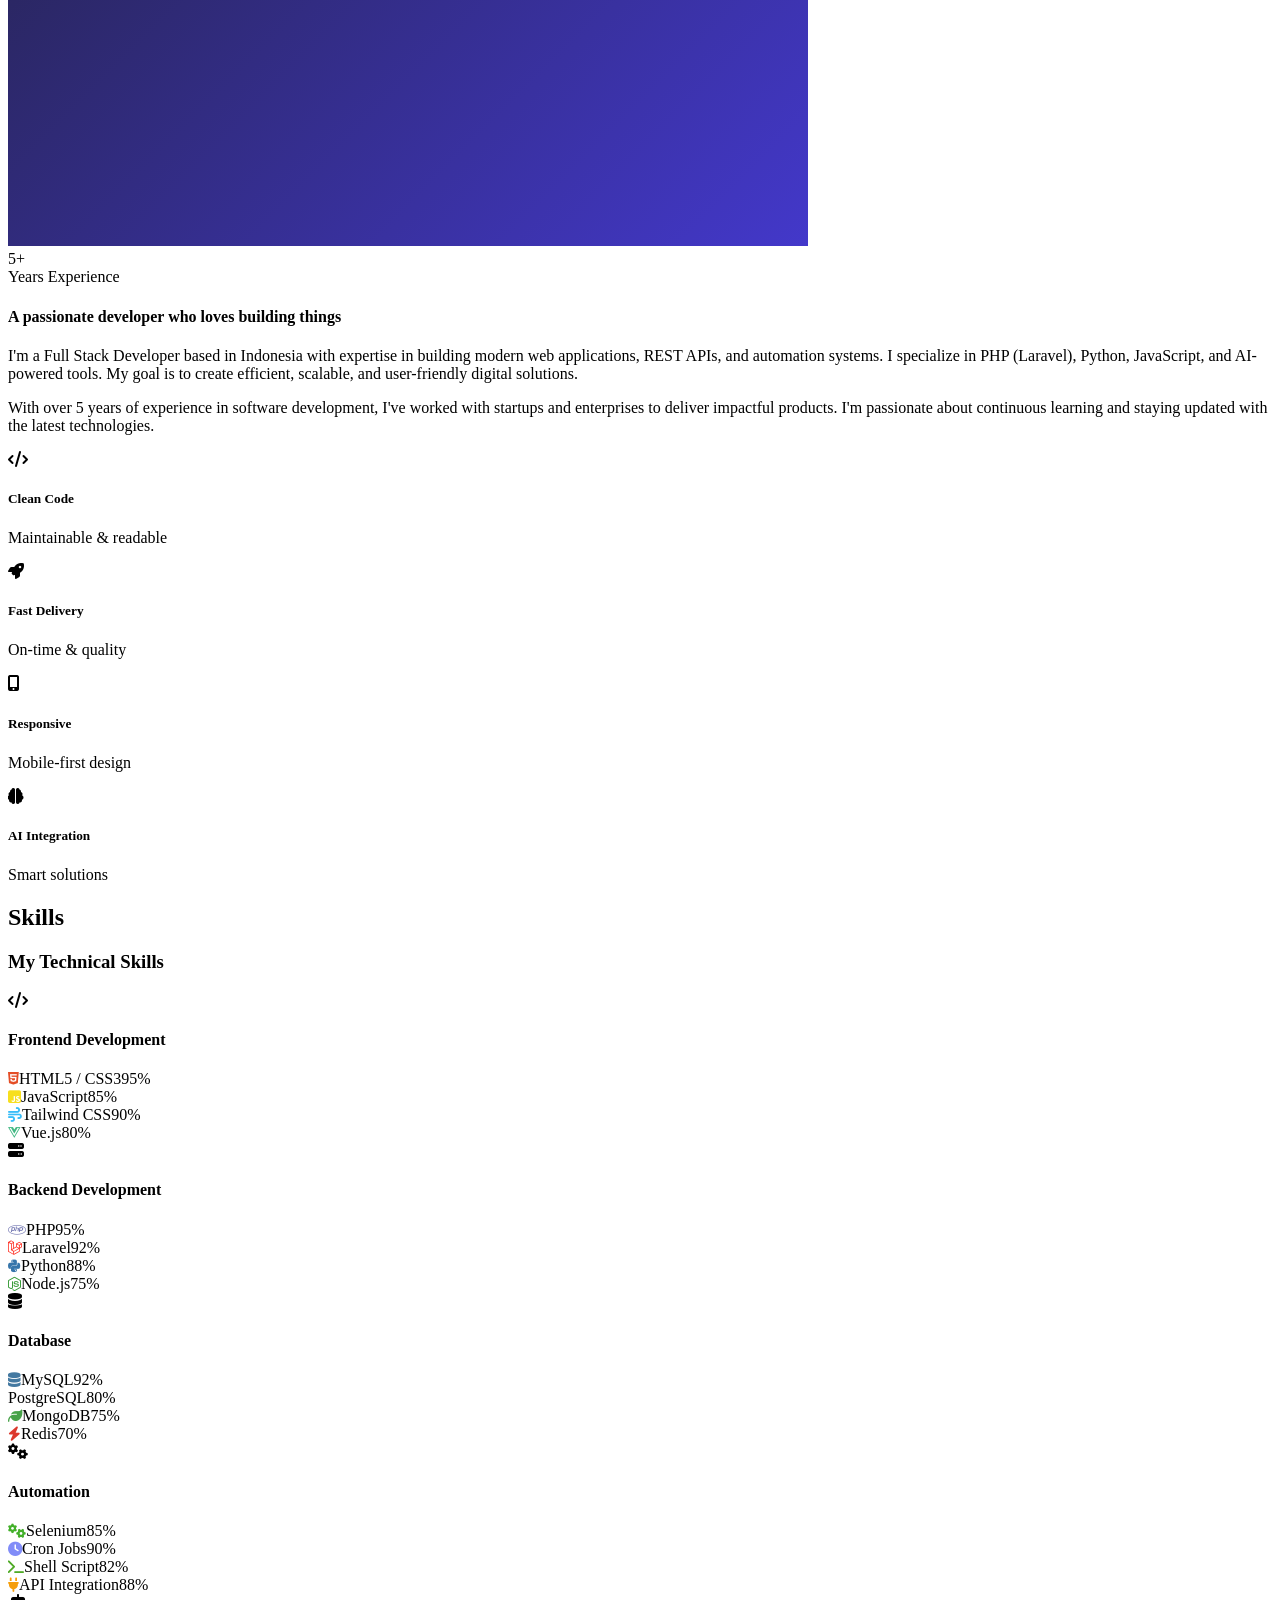
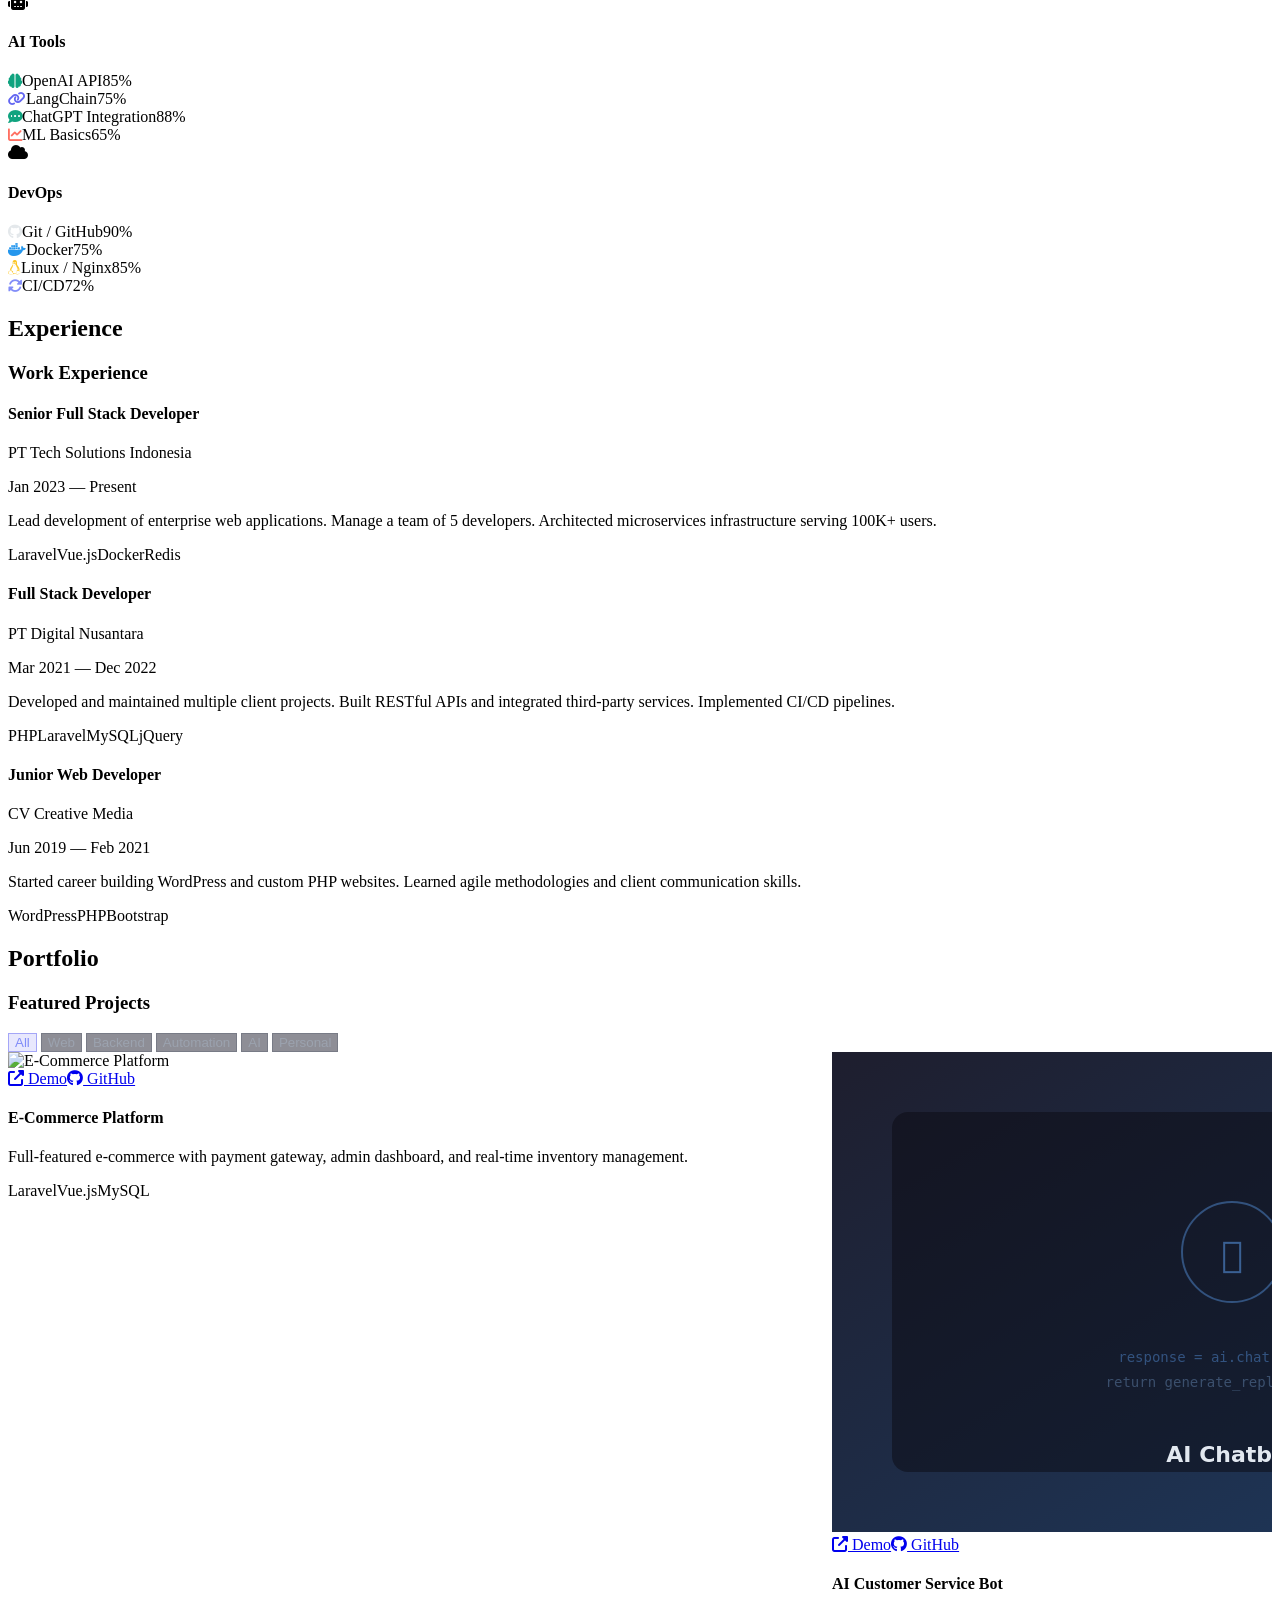
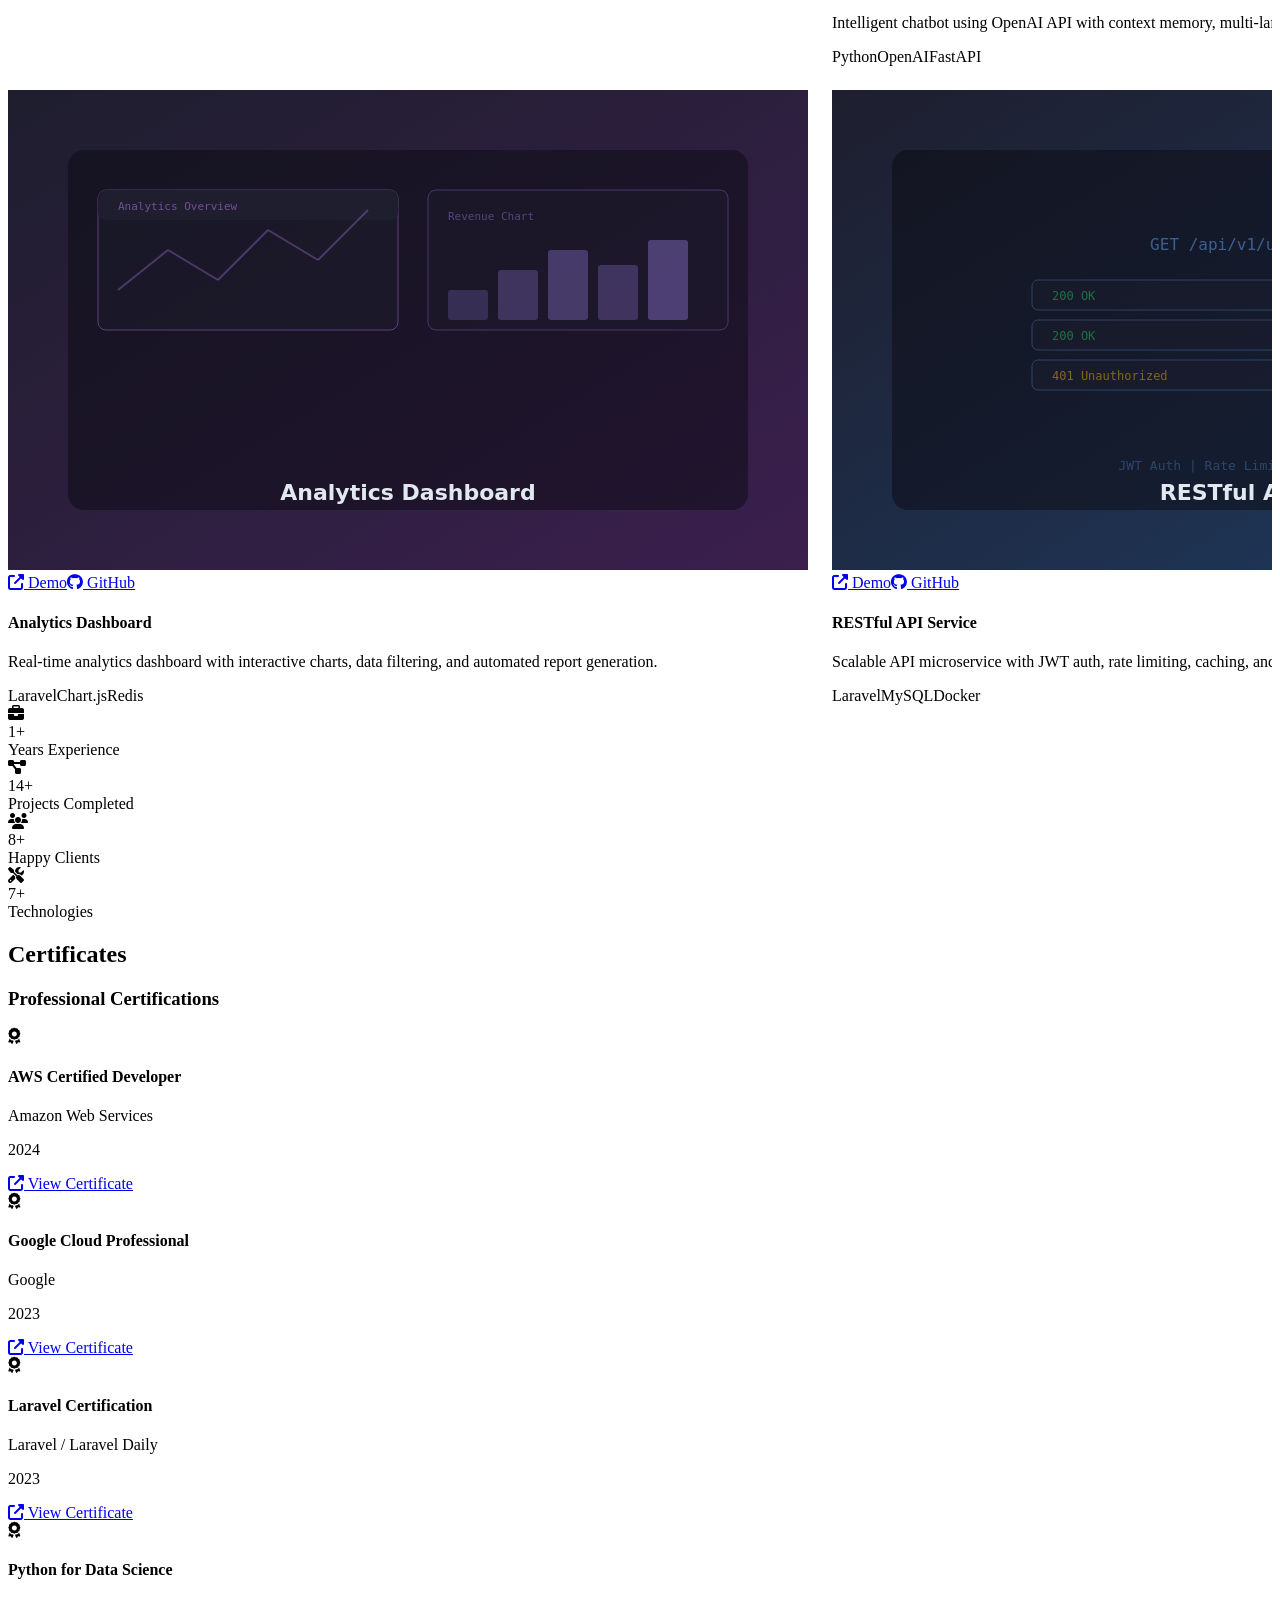
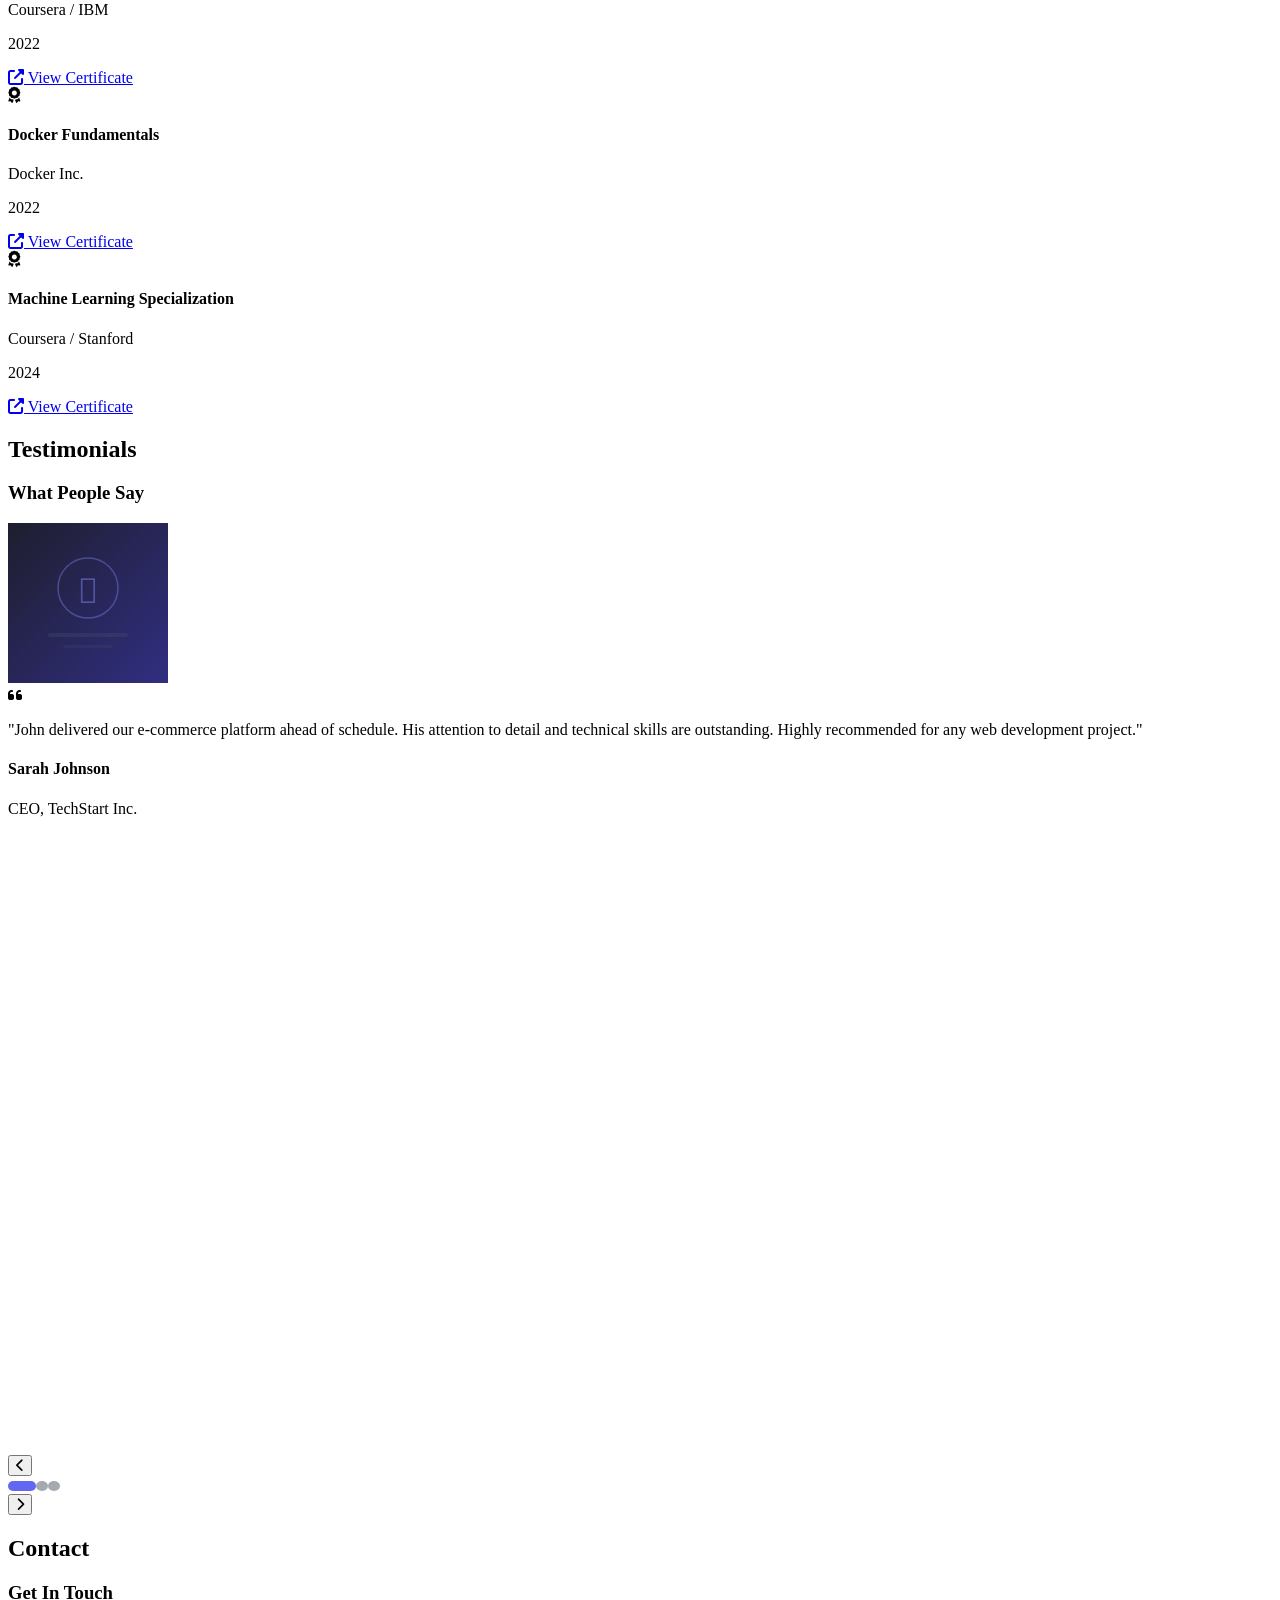
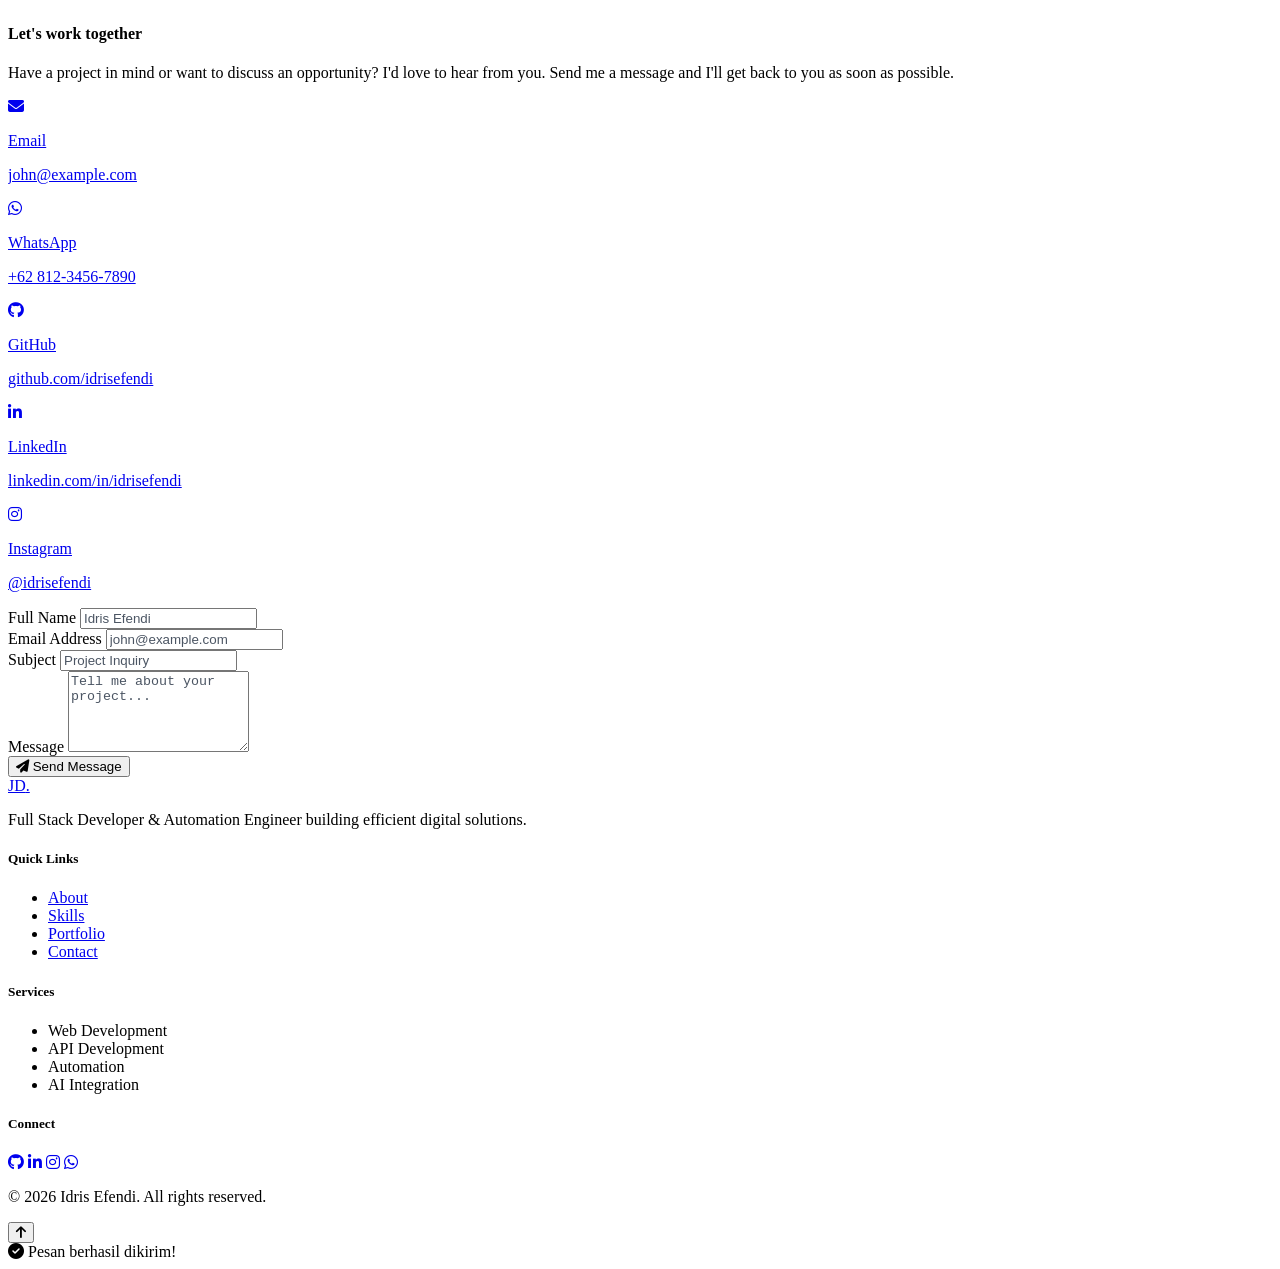
==== commit f5a0fbec: "feat: add tech stack icons and cursor particle effect - Add colored brand icons to all 24 skills (HT" ====
--- a/index.html
+++ b/index.html
@@ -252,19 +252,19 @@
           <h4 class="text-lg font-bold mb-4">Frontend Development</h4>
           <div class="space-y-3">
             <div class="skill-item">
-              <div class="flex justify-between text-sm mb-1"><span>HTML5 / CSS3</span><span class="text-primary-400">95%</span></div>
+              <div class="flex justify-between text-sm mb-1"><span><i class="fab fa-html5 mr-2" style="color:#e44d26;font-size:0.9em"></i>HTML5 / CSS3</span><span class="text-primary-400">95%</span></div>
               <div class="h-2 bg-dark-950 rounded-full overflow-hidden"><div class="skill-bar h-full bg-gradient-to-r from-primary-500 to-purple-500 rounded-full" data-width="95"></div></div>
             </div>
             <div class="skill-item">
-              <div class="flex justify-between text-sm mb-1"><span>JavaScript</span><span class="text-primary-400">85%</span></div>
+              <div class="flex justify-between text-sm mb-1"><span><i class="fab fa-js-square mr-2" style="color:#f7df1e;font-size:0.9em"></i>JavaScript</span><span class="text-primary-400">85%</span></div>
               <div class="h-2 bg-dark-950 rounded-full overflow-hidden"><div class="skill-bar h-full bg-gradient-to-r from-primary-500 to-purple-500 rounded-full" data-width="85"></div></div>
             </div>
             <div class="skill-item">
-              <div class="flex justify-between text-sm mb-1"><span>Tailwind CSS</span><span class="text-primary-400">90%</span></div>
+              <div class="flex justify-between text-sm mb-1"><span><i class="fas fa-wind mr-2" style="color:#38bdf8;font-size:0.9em"></i>Tailwind CSS</span><span class="text-primary-400">90%</span></div>
               <div class="h-2 bg-dark-950 rounded-full overflow-hidden"><div class="skill-bar h-full bg-gradient-to-r from-primary-500 to-purple-500 rounded-full" data-width="90"></div></div>
             </div>
             <div class="skill-item">
-              <div class="flex justify-between text-sm mb-1"><span>Vue.js</span><span class="text-primary-400">80%</span></div>
+              <div class="flex justify-between text-sm mb-1"><span><i class="fab fa-vuejs mr-2" style="color:#42b883;font-size:0.9em"></i>Vue.js</span><span class="text-primary-400">80%</span></div>
               <div class="h-2 bg-dark-950 rounded-full overflow-hidden"><div class="skill-bar h-full bg-gradient-to-r from-primary-500 to-purple-500 rounded-full" data-width="80"></div></div>
             </div>
           </div>
@@ -278,19 +278,19 @@
           <h4 class="text-lg font-bold mb-4">Backend Development</h4>
           <div class="space-y-3">
             <div class="skill-item">
-              <div class="flex justify-between text-sm mb-1"><span>PHP</span><span class="text-primary-400">95%</span></div>
+              <div class="flex justify-between text-sm mb-1"><span><i class="fab fa-php mr-2" style="color:#777bb4;font-size:0.9em"></i>PHP</span><span class="text-primary-400">95%</span></div>
               <div class="h-2 bg-dark-950 rounded-full overflow-hidden"><div class="skill-bar h-full bg-gradient-to-r from-primary-500 to-purple-500 rounded-full" data-width="95"></div></div>
             </div>
             <div class="skill-item">
-              <div class="flex justify-between text-sm mb-1"><span>Laravel</span><span class="text-primary-400">92%</span></div>
+              <div class="flex justify-between text-sm mb-1"><span><i class="fab fa-laravel mr-2" style="color:#ff2d20;font-size:0.9em"></i>Laravel</span><span class="text-primary-400">92%</span></div>
               <div class="h-2 bg-dark-950 rounded-full overflow-hidden"><div class="skill-bar h-full bg-gradient-to-r from-primary-500 to-purple-500 rounded-full" data-width="92"></div></div>
             </div>
             <div class="skill-item">
-              <div class="flex justify-between text-sm mb-1"><span>Python</span><span class="text-primary-400">88%</span></div>
+              <div class="flex justify-between text-sm mb-1"><span><i class="fab fa-python mr-2" style="color:#3776ab;font-size:0.9em"></i>Python</span><span class="text-primary-400">88%</span></div>
               <div class="h-2 bg-dark-950 rounded-full overflow-hidden"><div class="skill-bar h-full bg-gradient-to-r from-primary-500 to-purple-500 rounded-full" data-width="88"></div></div>
             </div>
             <div class="skill-item">
-              <div class="flex justify-between text-sm mb-1"><span>Node.js</span><span class="text-primary-400">75%</span></div>
+              <div class="flex justify-between text-sm mb-1"><span><i class="fab fa-node-js mr-2" style="color:#339933;font-size:0.9em"></i>Node.js</span><span class="text-primary-400">75%</span></div>
               <div class="h-2 bg-dark-950 rounded-full overflow-hidden"><div class="skill-bar h-full bg-gradient-to-r from-primary-500 to-purple-500 rounded-full" data-width="75"></div></div>
             </div>
           </div>
@@ -304,19 +304,19 @@
           <h4 class="text-lg font-bold mb-4">Database</h4>
           <div class="space-y-3">
             <div class="skill-item">
-              <div class="flex justify-between text-sm mb-1"><span>MySQL</span><span class="text-primary-400">92%</span></div>
+              <div class="flex justify-between text-sm mb-1"><span><i class="fas fa-database mr-2" style="color:#4479a1;font-size:0.9em"></i>MySQL</span><span class="text-primary-400">92%</span></div>
               <div class="h-2 bg-dark-950 rounded-full overflow-hidden"><div class="skill-bar h-full bg-gradient-to-r from-primary-500 to-purple-500 rounded-full" data-width="92"></div></div>
             </div>
             <div class="skill-item">
-              <div class="flex justify-between text-sm mb-1"><span>PostgreSQL</span><span class="text-primary-400">80%</span></div>
+              <div class="flex justify-between text-sm mb-1"><span><i class="fas fa-elephant mr-2" style="color:#336791;font-size:0.9em"></i>PostgreSQL</span><span class="text-primary-400">80%</span></div>
               <div class="h-2 bg-dark-950 rounded-full overflow-hidden"><div class="skill-bar h-full bg-gradient-to-r from-primary-500 to-purple-500 rounded-full" data-width="80"></div></div>
             </div>
             <div class="skill-item">
-              <div class="flex justify-between text-sm mb-1"><span>MongoDB</span><span class="text-primary-400">75%</span></div>
+              <div class="flex justify-between text-sm mb-1"><span><i class="fas fa-leaf mr-2" style="color:#47a248;font-size:0.9em"></i>MongoDB</span><span class="text-primary-400">75%</span></div>
               <div class="h-2 bg-dark-950 rounded-full overflow-hidden"><div class="skill-bar h-full bg-gradient-to-r from-primary-500 to-purple-500 rounded-full" data-width="75"></div></div>
             </div>
             <div class="skill-item">
-              <div class="flex justify-between text-sm mb-1"><span>Redis</span><span class="text-primary-400">70%</span></div>
+              <div class="flex justify-between text-sm mb-1"><span><i class="fas fa-bolt mr-2" style="color:#dc382d;font-size:0.9em"></i>Redis</span><span class="text-primary-400">70%</span></div>
               <div class="h-2 bg-dark-950 rounded-full overflow-hidden"><div class="skill-bar h-full bg-gradient-to-r from-primary-500 to-purple-500 rounded-full" data-width="70"></div></div>
             </div>
           </div>
@@ -330,19 +330,19 @@
           <h4 class="text-lg font-bold mb-4">Automation</h4>
           <div class="space-y-3">
             <div class="skill-item">
-              <div class="flex justify-between text-sm mb-1"><span>Selenium</span><span class="text-primary-400">85%</span></div>
+              <div class="flex justify-between text-sm mb-1"><span><i class="fas fa-cogs mr-2" style="color:#43b02a;font-size:0.9em"></i>Selenium</span><span class="text-primary-400">85%</span></div>
               <div class="h-2 bg-dark-950 rounded-full overflow-hidden"><div class="skill-bar h-full bg-gradient-to-r from-primary-500 to-purple-500 rounded-full" data-width="85"></div></div>
             </div>
             <div class="skill-item">
-              <div class="flex justify-between text-sm mb-1"><span>Cron Jobs</span><span class="text-primary-400">90%</span></div>
+              <div class="flex justify-between text-sm mb-1"><span><i class="fas fa-clock mr-2" style="color:#818cf8;font-size:0.9em"></i>Cron Jobs</span><span class="text-primary-400">90%</span></div>
               <div class="h-2 bg-dark-950 rounded-full overflow-hidden"><div class="skill-bar h-full bg-gradient-to-r from-primary-500 to-purple-500 rounded-full" data-width="90"></div></div>
             </div>
             <div class="skill-item">
-              <div class="flex justify-between text-sm mb-1"><span>Shell Script</span><span class="text-primary-400">82%</span></div>
+              <div class="flex justify-between text-sm mb-1"><span><i class="fas fa-terminal mr-2" style="color:#4eaa25;font-size:0.9em"></i>Shell Script</span><span class="text-primary-400">82%</span></div>
               <div class="h-2 bg-dark-950 rounded-full overflow-hidden"><div class="skill-bar h-full bg-gradient-to-r from-primary-500 to-purple-500 rounded-full" data-width="82"></div></div>
             </div>
             <div class="skill-item">
-              <div class="flex justify-between text-sm mb-1"><span>API Integration</span><span class="text-primary-400">88%</span></div>
+              <div class="flex justify-between text-sm mb-1"><span><i class="fas fa-plug mr-2" style="color:#f59e0b;font-size:0.9em"></i>API Integration</span><span class="text-primary-400">88%</span></div>
               <div class="h-2 bg-dark-950 rounded-full overflow-hidden"><div class="skill-bar h-full bg-gradient-to-r from-primary-500 to-purple-500 rounded-full" data-width="88"></div></div>
             </div>
           </div>
@@ -356,19 +356,19 @@
           <h4 class="text-lg font-bold mb-4">AI Tools</h4>
           <div class="space-y-3">
             <div class="skill-item">
-              <div class="flex justify-between text-sm mb-1"><span>OpenAI API</span><span class="text-primary-400">85%</span></div>
+              <div class="flex justify-between text-sm mb-1"><span><i class="fas fa-brain mr-2" style="color:#10a37f;font-size:0.9em"></i>OpenAI API</span><span class="text-primary-400">85%</span></div>
               <div class="h-2 bg-dark-950 rounded-full overflow-hidden"><div class="skill-bar h-full bg-gradient-to-r from-primary-500 to-purple-500 rounded-full" data-width="85"></div></div>
             </div>
             <div class="skill-item">
-              <div class="flex justify-between text-sm mb-1"><span>LangChain</span><span class="text-primary-400">75%</span></div>
+              <div class="flex justify-between text-sm mb-1"><span><i class="fas fa-link mr-2" style="color:#6366f1;font-size:0.9em"></i>LangChain</span><span class="text-primary-400">75%</span></div>
               <div class="h-2 bg-dark-950 rounded-full overflow-hidden"><div class="skill-bar h-full bg-gradient-to-r from-primary-500 to-purple-500 rounded-full" data-width="75"></div></div>
             </div>
             <div class="skill-item">
-              <div class="flex justify-between text-sm mb-1"><span>ChatGPT Integration</span><span class="text-primary-400">88%</span></div>
+              <div class="flex justify-between text-sm mb-1"><span><i class="fas fa-comment-dots mr-2" style="color:#10a37f;font-size:0.9em"></i>ChatGPT Integration</span><span class="text-primary-400">88%</span></div>
               <div class="h-2 bg-dark-950 rounded-full overflow-hidden"><div class="skill-bar h-full bg-gradient-to-r from-primary-500 to-purple-500 rounded-full" data-width="88"></div></div>
             </div>
             <div class="skill-item">
-              <div class="flex justify-between text-sm mb-1"><span>ML Basics</span><span class="text-primary-400">65%</span></div>
+              <div class="flex justify-between text-sm mb-1"><span><i class="fas fa-chart-line mr-2" style="color:#ff6f61;font-size:0.9em"></i>ML Basics</span><span class="text-primary-400">65%</span></div>
               <div class="h-2 bg-dark-950 rounded-full overflow-hidden"><div class="skill-bar h-full bg-gradient-to-r from-primary-500 to-purple-500 rounded-full" data-width="65"></div></div>
             </div>
           </div>
@@ -382,19 +382,19 @@
           <h4 class="text-lg font-bold mb-4">DevOps</h4>
           <div class="space-y-3">
             <div class="skill-item">
-              <div class="flex justify-between text-sm mb-1"><span>Git / GitHub</span><span class="text-primary-400">90%</span></div>
+              <div class="flex justify-between text-sm mb-1"><span><i class="fab fa-github mr-2" style="color:#e4e8eb;font-size:0.9em"></i>Git / GitHub</span><span class="text-primary-400">90%</span></div>
               <div class="h-2 bg-dark-950 rounded-full overflow-hidden"><div class="skill-bar h-full bg-gradient-to-r from-primary-500 to-purple-500 rounded-full" data-width="90"></div></div>
             </div>
             <div class="skill-item">
-              <div class="flex justify-between text-sm mb-1"><span>Docker</span><span class="text-primary-400">75%</span></div>
+              <div class="flex justify-between text-sm mb-1"><span><i class="fab fa-docker mr-2" style="color:#2496ed;font-size:0.9em"></i>Docker</span><span class="text-primary-400">75%</span></div>
               <div class="h-2 bg-dark-950 rounded-full overflow-hidden"><div class="skill-bar h-full bg-gradient-to-r from-primary-500 to-purple-500 rounded-full" data-width="75"></div></div>
             </div>
             <div class="skill-item">
-              <div class="flex justify-between text-sm mb-1"><span>Linux / Nginx</span><span class="text-primary-400">85%</span></div>
+              <div class="flex justify-between text-sm mb-1"><span><i class="fab fa-linux mr-2" style="color:#fcc624;font-size:0.9em"></i>Linux / Nginx</span><span class="text-primary-400">85%</span></div>
               <div class="h-2 bg-dark-950 rounded-full overflow-hidden"><div class="skill-bar h-full bg-gradient-to-r from-primary-500 to-purple-500 rounded-full" data-width="85"></div></div>
             </div>
             <div class="skill-item">
-              <div class="flex justify-between text-sm mb-1"><span>CI/CD</span><span class="text-primary-400">72%</span></div>
+              <div class="flex justify-between text-sm mb-1"><span><i class="fas fa-sync-alt mr-2" style="color:#818cf8;font-size:0.9em"></i>CI/CD</span><span class="text-primary-400">72%</span></div>
               <div class="h-2 bg-dark-950 rounded-full overflow-hidden"><div class="skill-bar h-full bg-gradient-to-r from-primary-500 to-purple-500 rounded-full" data-width="72"></div></div>
             </div>
           </div>
